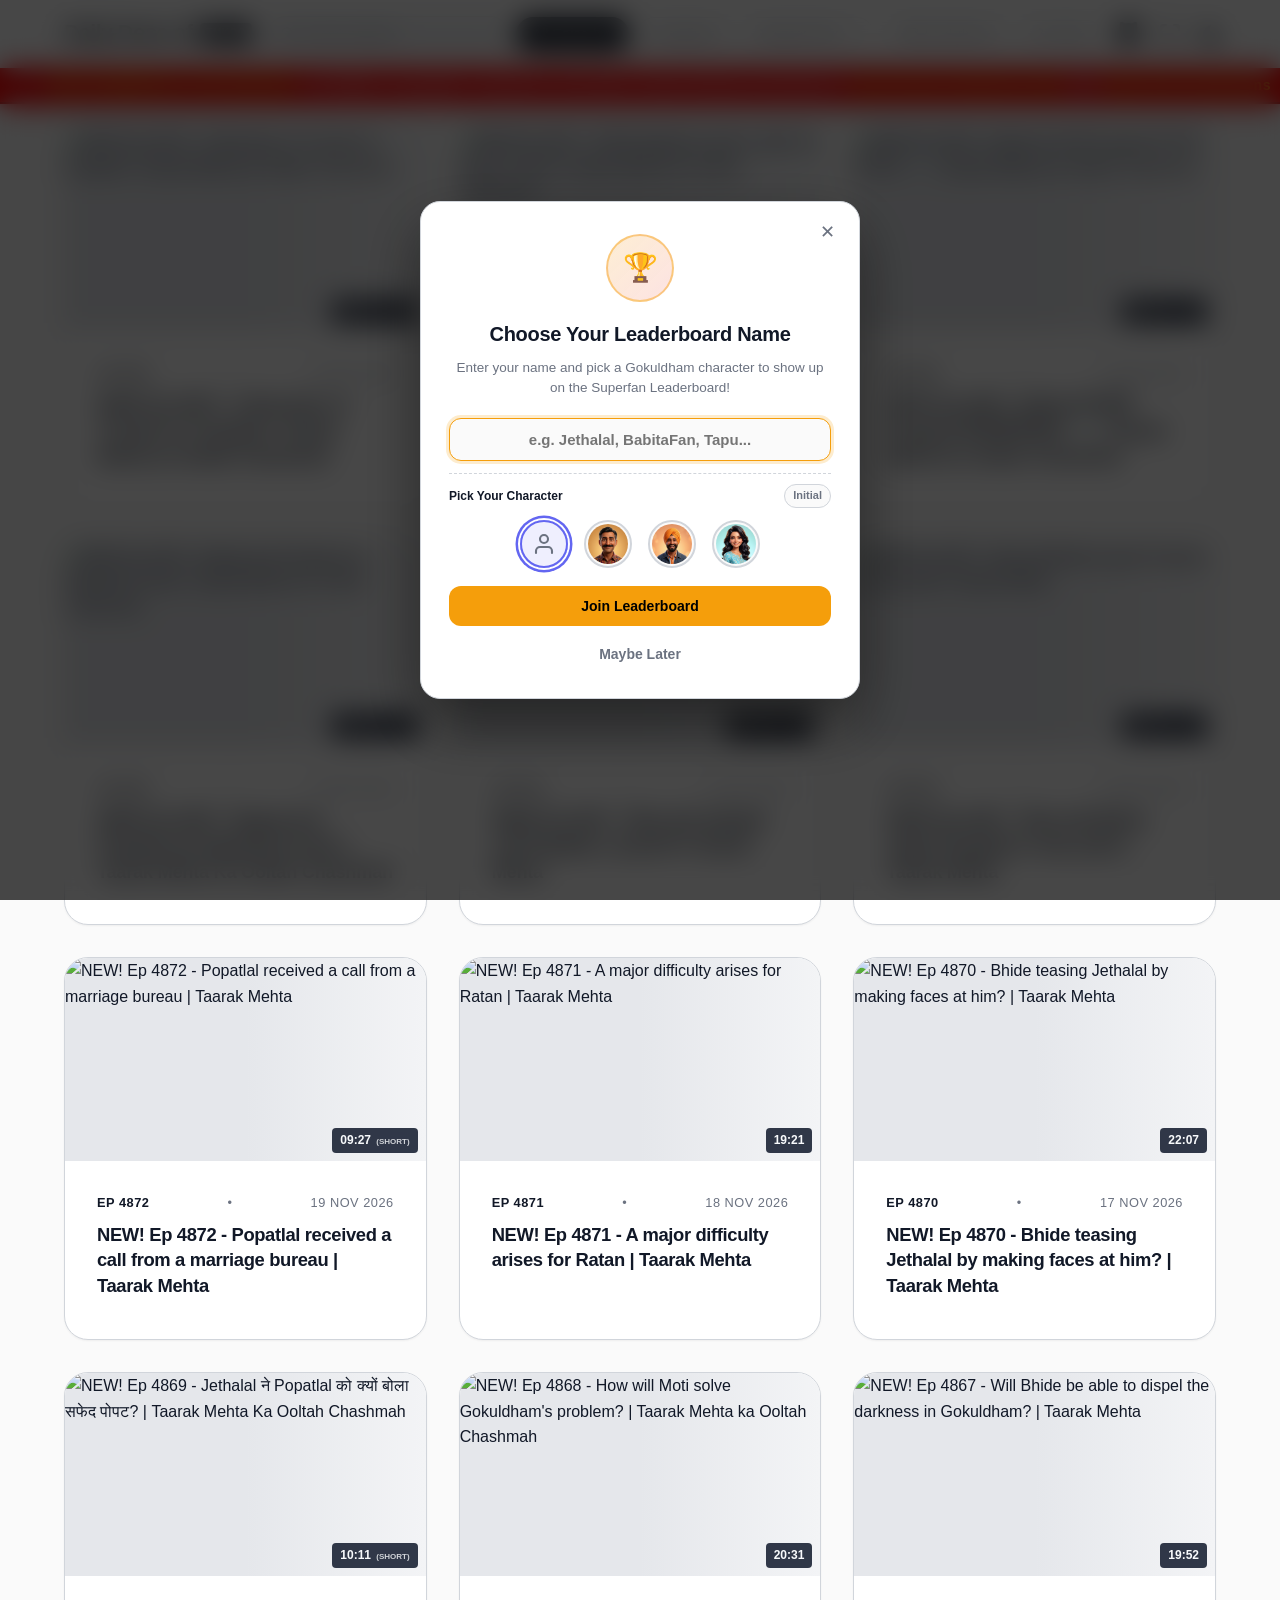
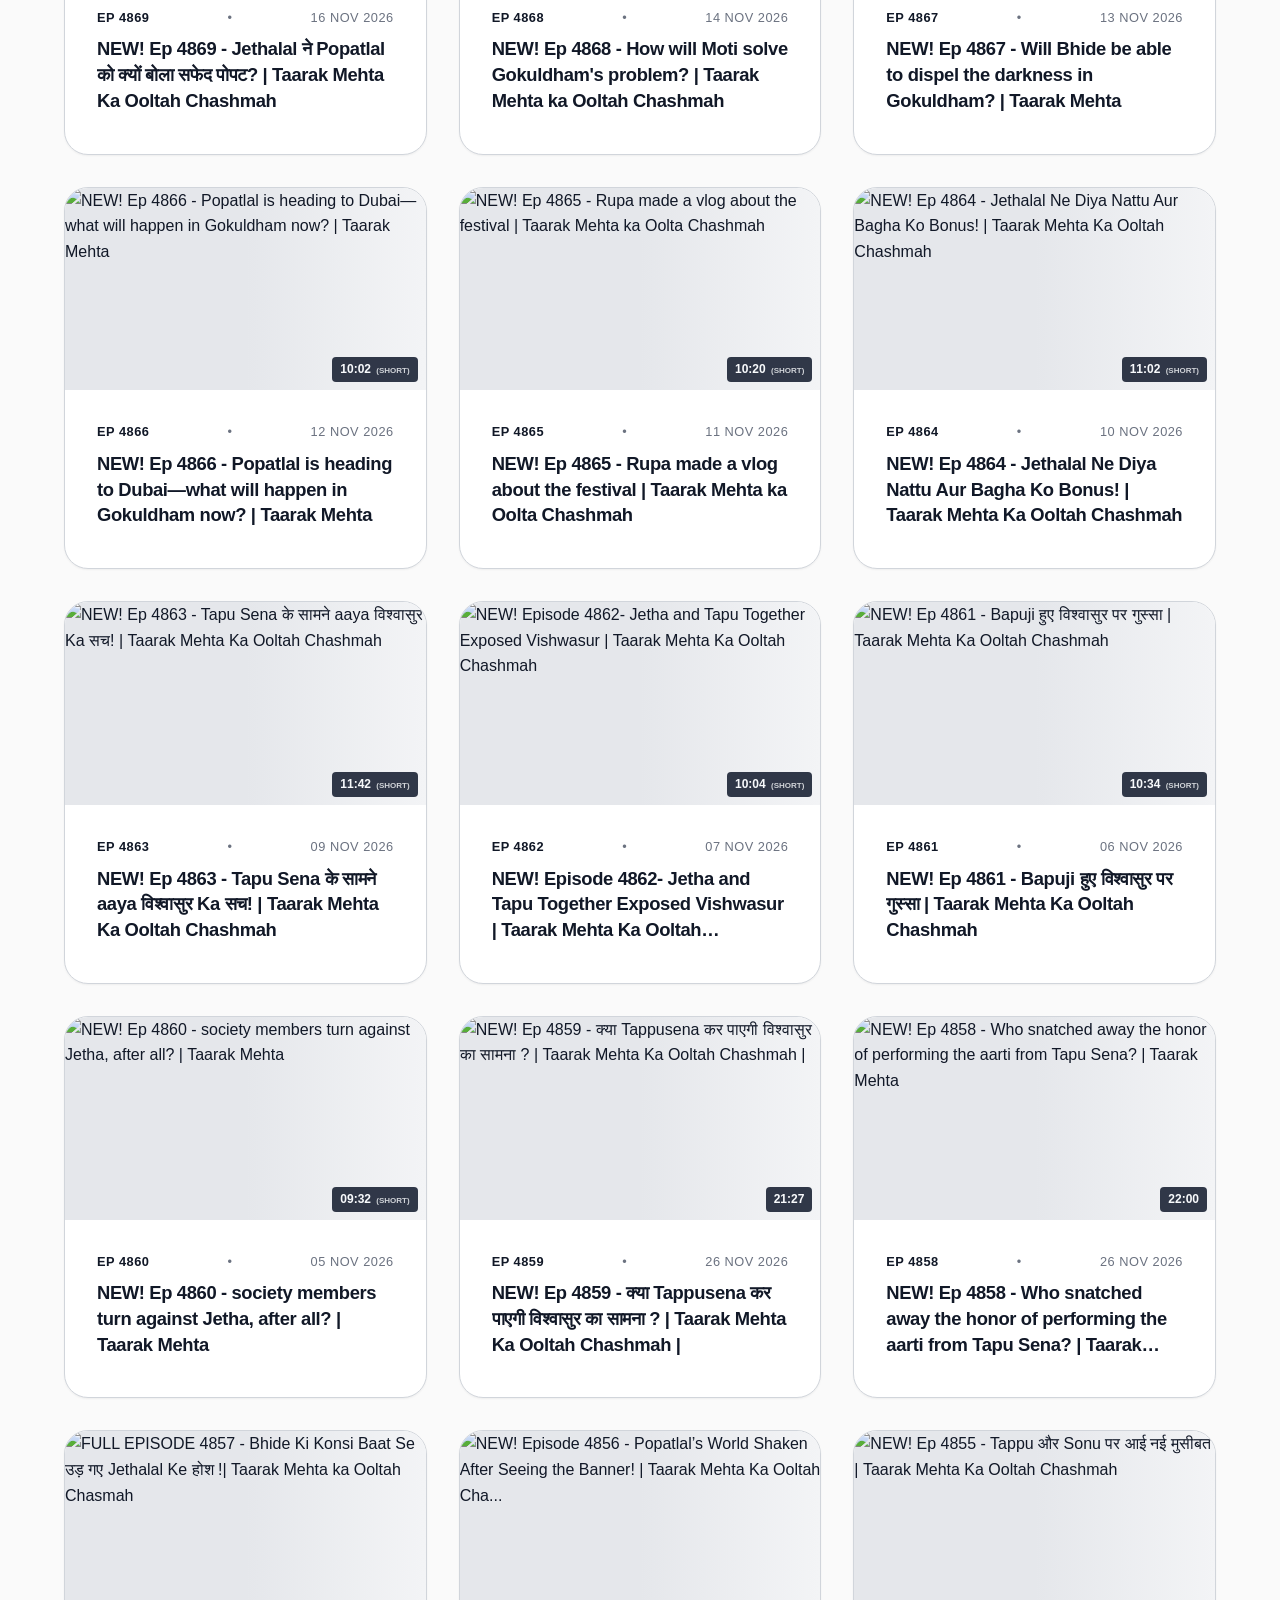
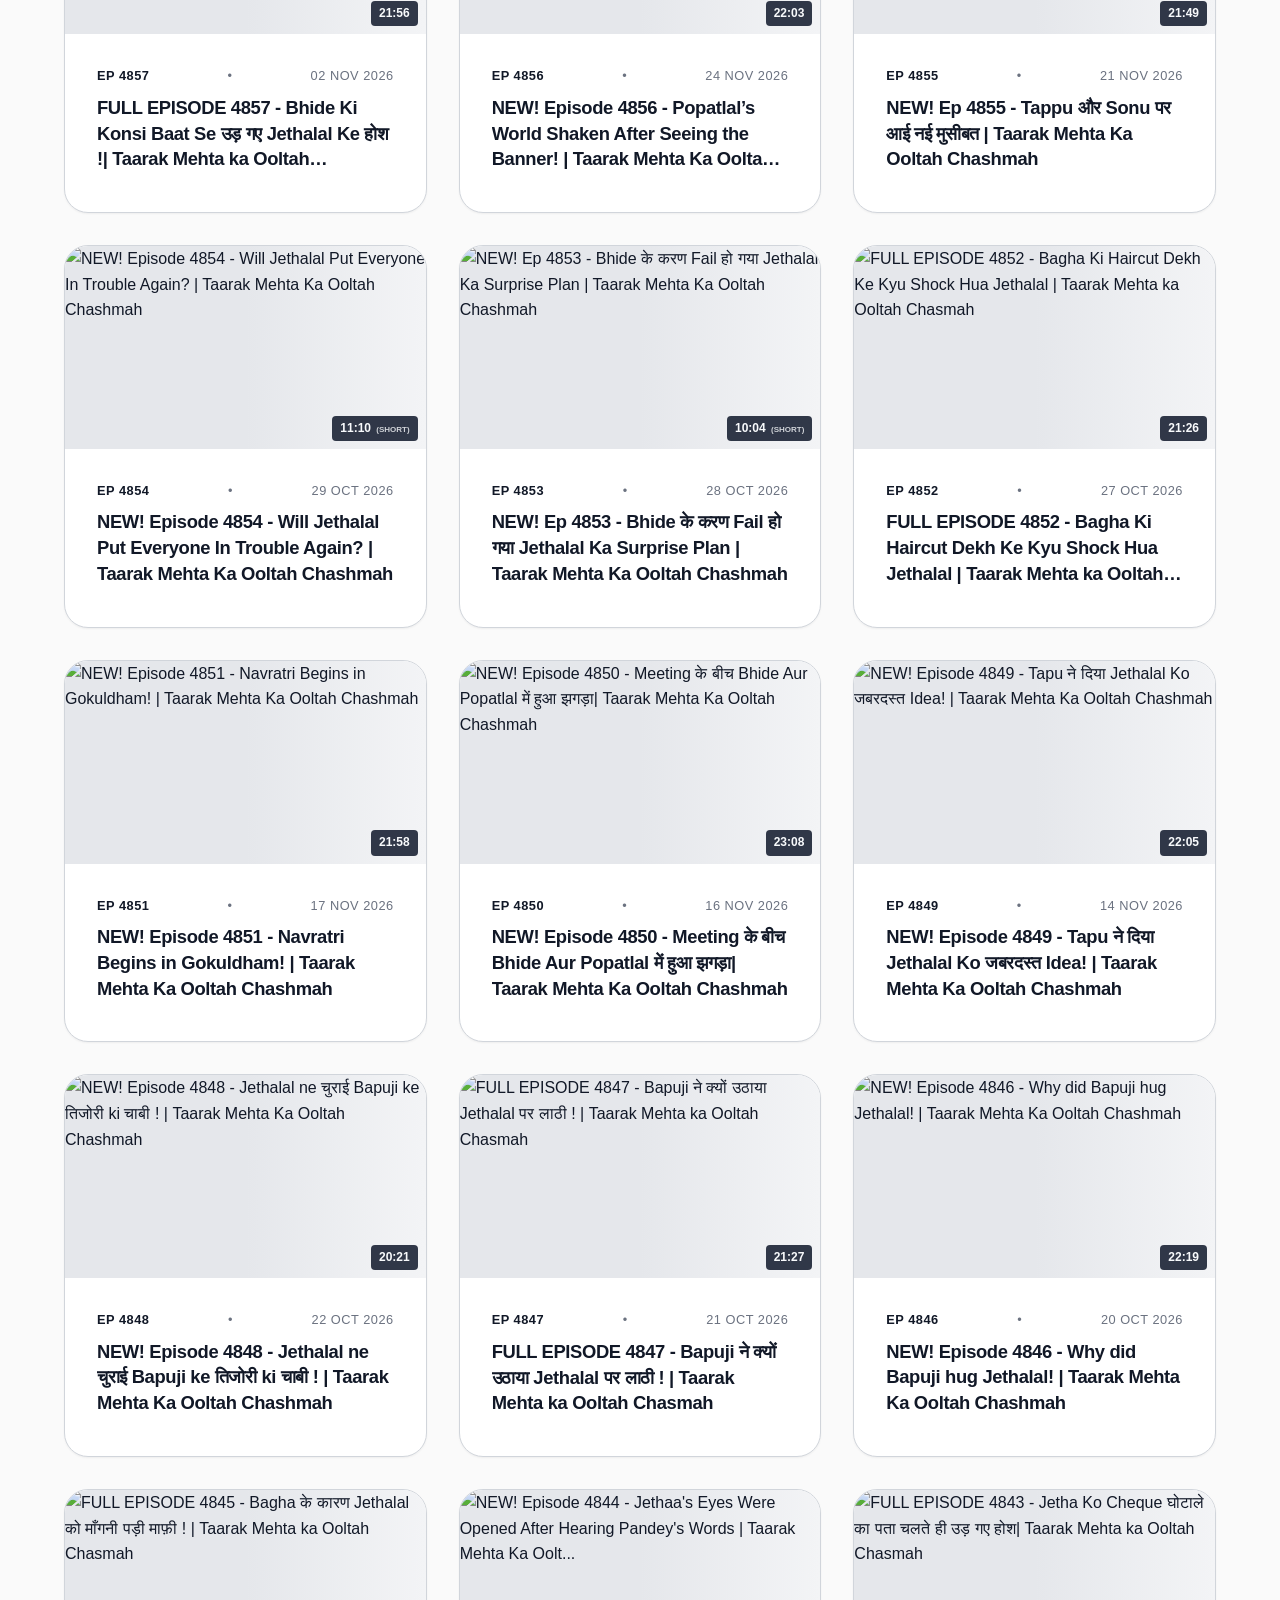
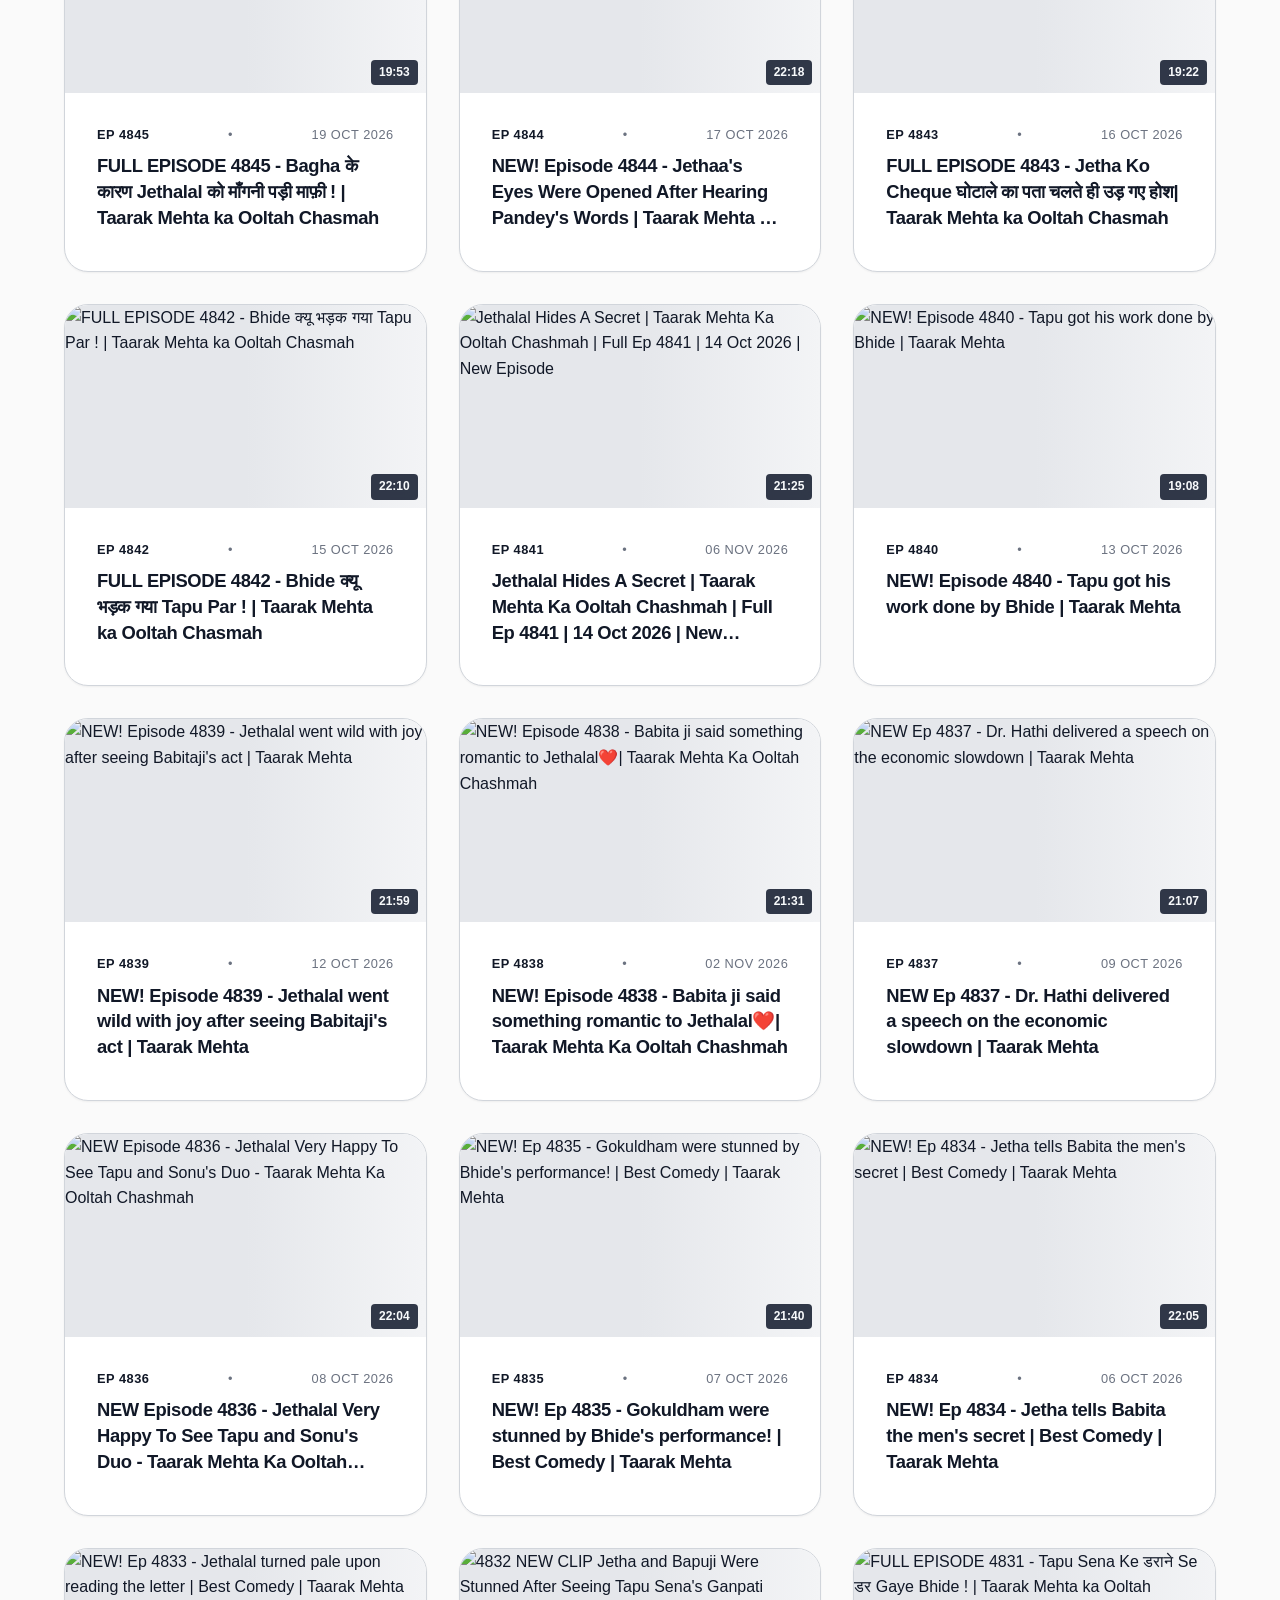
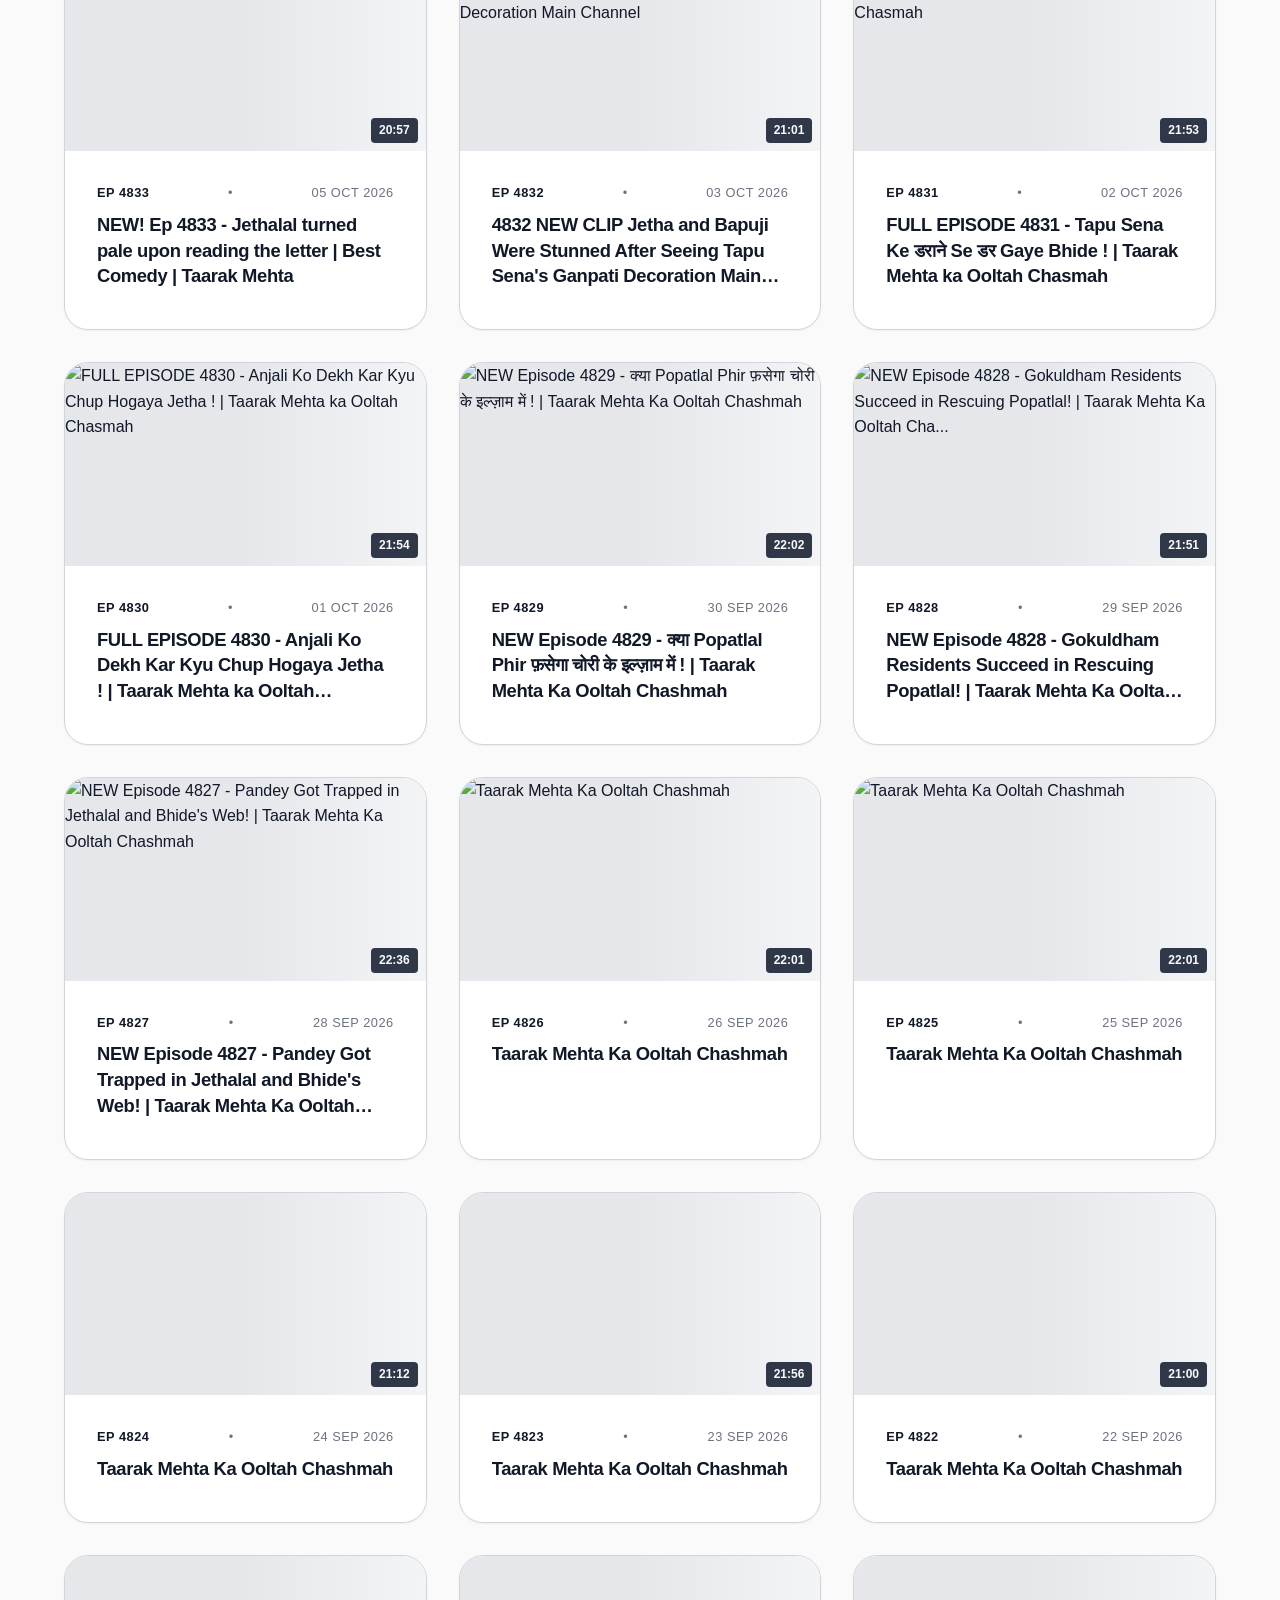
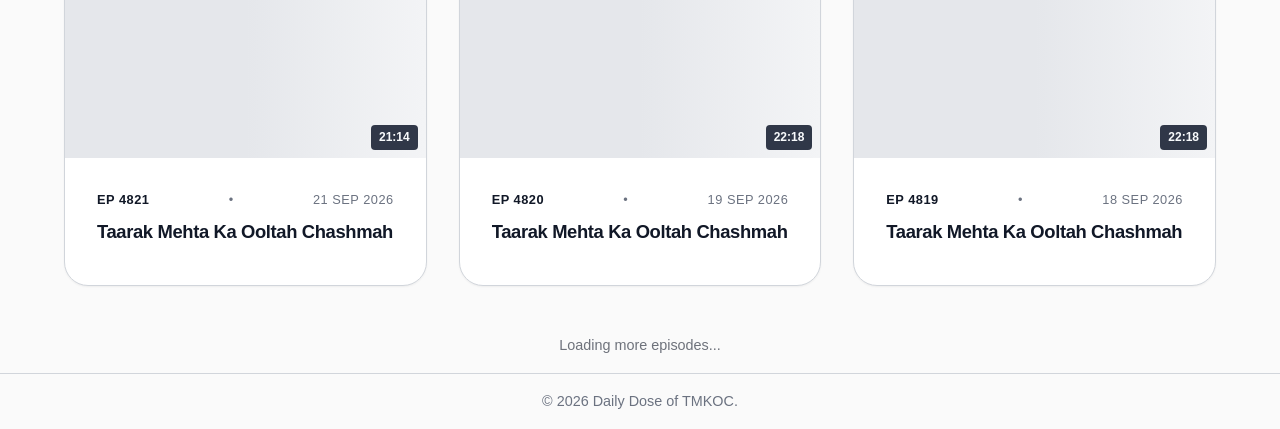
==== index.html @ 8fed6398 "Replace emoji avatars with circular 3D portrait avatars (Jethalal, Sodhi, Babita) + clean initial mo" ====
<!DOCTYPE html>
<html lang="en" data-theme="light">
<head>
    <meta charset="UTF-8">
    <meta name="viewport" content="width=device-width, initial-scale=1.0">
    <title>Daily Dose of TMKOC | Taarak Mehta Ka Ooltah Chashmah</title>
    
    <!-- Meta Tags for SEO & Social -->
    <meta name="description" content="Your daily dose of TMKOC episodes across all seasons from Episode 1 to latest. The most important episodes of Gokuldham Society, with zero noise.">
    <meta property="og:title" content="Daily Dose of TMKOC">
    <meta property="og:description" content="The absolute top episodes across all seasons of Taarak Mehta Ka Ooltah Chashmah today.">
    <meta property="og:type" content="website">
    
    <!-- Security Headers -->
    <meta http-equiv="Content-Security-Policy" content="default-src 'self'; script-src 'self' 'unsafe-inline' https://www.youtube.com https://www.youtube-nocookie.com https://s.ytimg.com; frame-src https://www.youtube-nocookie.com https://www.youtube.com; img-src 'self' https://img.youtube.com https://i.ytimg.com https://via.placeholder.com data:; media-src 'self' data:; connect-src 'self' https://api.ipify.org https://rxubsmawvuigofveqyza.supabase.co; style-src 'self' 'unsafe-inline' https://fonts.googleapis.com; font-src https://fonts.gstatic.com;">
    <meta http-equiv="Referrer-Policy" content="strict-origin-when-cross-origin">
    <meta http-equiv="X-Content-Type-Options" content="nosniff">
    
    <!-- Fonts & YouTube Preconnects -->
    <link rel="preconnect" href="https://fonts.googleapis.com">
    <link rel="preconnect" href="https://fonts.gstatic.com" crossorigin>
    <link rel="preconnect" href="https://www.youtube-nocookie.com">
    <link rel="preconnect" href="https://www.youtube.com">
    <link rel="preconnect" href="https://www.google.com">
    <link rel="preconnect" href="https://s.ytimg.com">
    <link rel="preconnect" href="https://i.ytimg.com">
    <script async src="https://www.youtube.com/iframe_api"></script>
    <link href="https://fonts.googleapis.com/css2?family=Inter:wght@400;500;600;700&family=Plus+Jakarta+Sans:wght@500;600;700;800;900&display=swap" rel="stylesheet">
    
    <!-- CSS -->
    <link rel="stylesheet" href="css/variables.css?v=1.0.3">
    <link rel="stylesheet" href="css/layout.css?v=1.0.3">
    <link rel="stylesheet" href="css/style.css?v=1.0.18">
    <link rel="stylesheet" href="css/fan-dashboard.css?v=1.0.4">
</head>
<body>

    <header>
        <div class="container header-content" style="display: flex; align-items: center; justify-content: space-between; gap: 16px;">
            
            <!-- Left Group: Watch Back Button (Watch View only) + Logo ("Daily Dose of TMKOC") -->
            <div class="header-left-group" style="display: flex; align-items: center; gap: 10px; flex-shrink: 0;">
                <button type="button" id="watch-back-btn" class="yt-header-back-btn" style="display: none;" title="Back to Episodes" aria-label="Back to Episodes">
                    <svg width="17" height="17" viewBox="0 0 24 24" fill="none" stroke="currentColor" stroke-width="2.4" stroke-linecap="round" stroke-linejoin="round"><line x1="19" y1="12" x2="5" y2="12"></line><polyline points="12 19 5 12 12 5"></polyline></svg>
                </button>
                <a href="#" class="logo" style="display: flex; align-items: center; gap: 6px; font-size: 1.35rem; font-family: var(--font-sans); font-weight: 800; flex-shrink: 0;">
                    Daily Dose of <small class="logo-sub" style="font-size: 10px; background: var(--text-primary); color: var(--bg-primary); padding: 2px 6px; border-radius: 4px; font-weight: 800; letter-spacing: 0.5px; margin-left: 2px;">TMKOC</small>
                </a>
            </div>
            
            <!-- Middle Group: Search Bar, All Episodes, Storylines, Sort Dropdown -->
            <div class="header-middle-wrap" style="display: flex; align-items: center; gap: 8px;">
                <section class="filters" aria-label="Category filters" style="margin: 0; display: flex; align-items: center; gap: 8px;">
                    <!-- Always Visible Search Bar -->
                    <form id="search-form" class="static-search-form">
                        <div class="search-input-wrapper">
                            <svg class="search-icon" width="15" height="15" viewBox="0 0 24 24" fill="none" stroke="currentColor" stroke-width="2.2" stroke-linecap="round" stroke-linejoin="round"><circle cx="11" cy="11" r="8"></circle><line x1="21" y1="21" x2="16.65" y2="16.65"></line></svg>
                            <input type="text" id="search-input" placeholder="Search episode..." aria-label="Search episode number">
                        </div>
                    </form>

                    <button class="chip active" data-category="all">All Episodes</button>
                    <button class="chip" data-category="storylines">Storylines</button>
                </section>

                <div class="custom-dropdown" id="sort-dropdown-container">
                    <button type="button" class="chip sort-trigger-btn" id="sort-trigger" aria-haspopup="listbox" aria-expanded="false">
                        <svg class="sort-icon-mobile mobile-only" style="min-width: 20px; min-height: 20px; flex-shrink: 0;" width="20" height="20" viewBox="0 0 24 24" fill="none" stroke="currentColor" stroke-width="2.5" stroke-linecap="round" stroke-linejoin="round"><polygon points="22 3 2 3 10 12.46 10 19 14 21 14 12.46 22 3"></polygon></svg>
                        <span id="sort-selected-text" class="desktop-only">Newest First</span>
                        <svg class="chevron-icon desktop-only" width="10" height="10" viewBox="0 0 24 24" fill="none" stroke="currentColor" stroke-width="2.5" stroke-linecap="round" stroke-linejoin="round"><polyline points="6 9 12 15 18 9"></polyline></svg>
                    </button>
                    <ul class="dropdown-menu" id="sort-menu" role="listbox" aria-label="Sort options">
                        <li class="dropdown-item active" data-value="newest" role="option" aria-selected="true">Newest First</li>
                        <li class="dropdown-item" data-value="oldest" role="option" aria-selected="false">Oldest First</li>
                        <li class="dropdown-item" data-value="unwatched" role="option" aria-selected="false">Unwatched First</li>
                        <li class="dropdown-item" data-value="random" role="option" aria-selected="false">Random Shuffle</li>
                        <li class="dropdown-item" data-value="longest" role="option" aria-selected="false">Longest First</li>
                    </ul>
                </div>
            </div>

            <!-- Right Group: Leaderboard + Profile + Theme Toggle -->
            <nav style="display: flex; align-items: center; gap: 10px; flex-shrink: 0;">
                <button id="fan-stats-btn" class="chip nav-pill-chip" style="padding: 6px 14px; font-size: 12px; border-radius: 9999px; cursor: pointer; display: flex; align-items: center; gap: 6px;" title="View Leaderboard">
                    <svg width="14" height="14" viewBox="0 0 24 24" fill="none" stroke="currentColor" stroke-width="2.5" stroke-linecap="round" stroke-linejoin="round"><path d="M6 9H4.5a2.5 2.5 0 0 1 0-5H6"></path><path d="M18 9h1.5a2.5 2.5 0 0 0 0-5H18"></path><path d="M4 22h16"></path><path d="M10 14.66V17c0 .55-.47.98-.97 1.21C7.85 18.75 7 20.24 7 22"></path><path d="M14 14.66V17c0 .55.47.98.97 1.21C16.15 18.75 17 20.24 17 22"></path><path d="M18 2H6v7a6 6 0 0 0 12 0V2z"></path></svg>
                    Leaderboard
                </button>
                <button id="profile-btn" class="chip nav-pill-chip" style="padding: 6px 14px; font-size: 12px; border-radius: 9999px; cursor: pointer; display: flex; align-items: center; gap: 6px;" title="View My Profile">
                    <svg width="14" height="14" viewBox="0 0 24 24" fill="none" stroke="currentColor" stroke-width="2.4" stroke-linecap="round" stroke-linejoin="round"><path d="M20 21v-2a4 4 0 0 0-4-4H8a4 4 0 0 0-4 4v2"></path><circle cx="12" cy="7" r="4"></circle></svg>
                    Profile
                </button>
                <a href="https://github.com/CodeMasterAbhishek/Daily-Dose-of-TMOCK" target="_blank" class="btn-icon" aria-label="GitHub Repository" title="GitHub Repository">
                    <svg width="18" height="18" viewBox="0 0 24 24" fill="none" stroke="currentColor" stroke-width="2" stroke-linecap="round" stroke-linejoin="round"><path d="M9 19c-5 1.5-5-2.5-7-3m14 6v-3.87a3.37 3.37 0 0 0-.94-2.61c3.14-.35 6.44-1.54 6.44-7A5.44 5.44 0 0 0 20 4.77 5.07 5.07 0 0 0 19.91 1S18.73.65 16 2.48a13.38 13.38 0 0 0-7 0C6.27.65 5.09 1 5.09 1A5.07 5.07 0 0 0 5 4.77a5.44 5.44 0 0 0-1.5 3.78c0 5.42 3.3 6.61 6.44 7A3.37 3.37 0 0 0 9 18.13V22"></path></svg>
                </a>
                <button onclick="toggleFullScreen()" class="btn-icon" aria-label="Toggle Fullscreen" title="Toggle Fullscreen">
                    <svg width="18" height="18" viewBox="0 0 24 24" fill="none" stroke="currentColor" stroke-width="2" stroke-linecap="round" stroke-linejoin="round"><path d="M8 3H5a2 2 0 0 0-2 2v3m18 0V5a2 2 0 0 0-2-2h-3m0 18h3a2 2 0 0 0 2-2v-3M3 16v3a2 2 0 0 0 2 2h3"></path></svg>
                </button>
                <button id="theme-toggle" class="btn-icon" aria-label="Toggle Dark Mode">
                    <svg viewBox="0 0 24 24"><path d="M21 12.79A9 9 0 1 1 11.21 3 7 7 0 0 0 21 12.79z"></path></svg>
                </button>
            </nav>
        </div>
    </header>

    <!-- LED Ticker / Disclaimer Strip -->
    <div class="ticker-wrap">
        <div class="ticker">
            <span class="ticker-item"><strong>NON-COMMERCIAL FAN ARCHIVE:</strong> All TMKOC copyrights, characters, and video content belong exclusively to <strong>Sony Pictures Networks India</strong> and <strong>Neela Film Productions</strong>. This platform does not host, upload, or monetize any media; all episodes are embedded directly from official YouTube channels. This site is independently operated and is not affiliated with or endorsed by the official creators.</span>
            <span class="ticker-item"><strong>NON-COMMERCIAL FAN ARCHIVE:</strong> All TMKOC copyrights, characters, and video content belong exclusively to <strong>Sony Pictures Networks India</strong> and <strong>Neela Film Productions</strong>. This platform does not host, upload, or monetize any media; all episodes are embedded directly from official YouTube channels. This site is independently operated and is not affiliated with or endorsed by the official creators.</span>
        </div>
    </div>

    <main id="episodes-view" class="container" style="margin-top: 1.5rem;">

        <!-- Dynamic Content Area (Grid) -->
        <section id="news-container" class="news-grid" aria-live="polite">
        </section>
        
        <!-- Inject perfect grid of skeletons instantly before main JS loads -->
        <script>
            function renderSkeletons() {
                var container = document.getElementById('news-container');
                if (!container || (container.innerHTML.trim() !== '' && !container.innerHTML.includes('skeleton-text'))) return;
                
                var width = window.innerWidth || document.documentElement.clientWidth || 1024;
                var height = window.innerHeight || document.documentElement.clientHeight || 768;
                
                var columns = width > 768 ? Math.max(1, Math.floor((width * 0.95) / 340)) : 1;
                var rows = Math.max(2, Math.ceil(height / 400));
                var total = columns * rows;
                
                var skeletonHTML = '<article class="card"><div class="card-img-wrap skeleton"></div><div class="card-content"><div class="skeleton skeleton-text short"></div><div class="skeleton skeleton-text"></div><div class="skeleton skeleton-text"></div><div class="skeleton skeleton-text"></div></div></article>';
                container.innerHTML = skeletonHTML.repeat(total);
            }
            renderSkeletons();
            window.addEventListener('resize', renderSkeletons);
            document.addEventListener('DOMContentLoaded', renderSkeletons);
        </script>

        <!-- Infinite Scroll Sentinel -->
        <section id="pagination" style="text-align: center; margin-top: 3rem; margin-bottom: 1rem; display: none;">
            <div style="opacity: 0.6; font-size: 0.9rem;">Loading more episodes...</div>
        </section>
    </main>

    <!-- Full-Page YouTube-Style Watch View (Hidden by default) -->
    <section id="watch-view" class="yt-watch-page" style="display: none;" aria-label="Episode Player">
        <div class="yt-watch-layout">
            <!-- Left Primary Column: Player, Title/Actions, Description, Comments -->
            <div class="yt-watch-primary">
                <div class="tmkoc-video-viewport yt-video-viewport">
                    <div id="clean-iframe-container"></div>
                </div>

                <div id="clean-modal-warning" class="tmkoc-geo-warning yt-geo-warning"></div>

                <div class="yt-watch-header">
                    <h1 id="clean-title" class="yt-watch-title">Episode Title</h1>
                    <div class="yt-watch-meta-bar">
                        <div class="yt-channel-info">
                            <div class="yt-channel-badge" id="clean-badge">EP 1</div>
                            <div class="yt-channel-text">
                                <div class="yt-channel-name">Daily Dose of TMKOC</div>
                                <div id="watch-channel-sub" class="yt-channel-sub">Sony SAB • Gokuldham Archive</div>
                            </div>
                        </div>

                        <div id="clean-action-bar" class="tmkoc-action-bar yt-action-bar">
                            <div class="yt-pill-group" role="group" aria-label="Episode reactions">
                                <button type="button" id="ep-like-btn" class="yt-action-pill tmkoc-like-btn" aria-pressed="false" title="I like this">
                                    <svg class="tmkoc-action-icon" width="18" height="18" viewBox="0 0 24 24" fill="none" stroke="currentColor" stroke-width="1.9" stroke-linecap="round" stroke-linejoin="round"><path d="M14 9V5a3 3 0 0 0-3-3l-4 9v11h11.28a2 2 0 0 0 2-1.7l1.38-9a2 2 0 0 0-2-2.3zM7 22H4a2 2 0 0 1-2-2v-7a2 2 0 0 1 2-2h3"></path></svg>
                                    <span id="ep-like-count">0</span>
                                </button>
                                <span class="yt-pill-divider" aria-hidden="true"></span>
                                <button type="button" id="ep-dislike-btn" class="yt-action-pill tmkoc-dislike-btn" aria-pressed="false" title="I dislike this">
                                    <svg class="tmkoc-action-icon" width="18" height="18" viewBox="0 0 24 24" fill="none" stroke="currentColor" stroke-width="1.9" stroke-linecap="round" stroke-linejoin="round"><path d="M10 15v4a3 3 0 0 0 3 3l4-9V2H5.72a2 2 0 0 0-2 1.7l-1.38 9a2 2 0 0 0 2 2.3zm7-13h2.67A2.31 2.31 0 0 1 22 4v7a2.31 2.31 0 0 1-2.33 2H17"></path></svg>
                                    <span id="ep-dislike-count">0</span>
                                </button>
                            </div>

                            <button type="button" id="ep-share-btn" class="yt-pill-btn tmkoc-share-btn" aria-expanded="false" aria-haspopup="dialog" title="Share">
                                <svg class="tmkoc-action-icon" width="17" height="17" viewBox="0 0 24 24" fill="none" stroke="currentColor" stroke-width="2" stroke-linecap="round" stroke-linejoin="round"><path d="M4 12v8a2 2 0 0 0 2 2h12a2 2 0 0 0 2-2v-8"></path><polyline points="16 6 12 2 8 6"></polyline><line x1="12" y1="2" x2="12" y2="15"></line></svg>
                                <span id="ep-share-label">Share</span>
                            </button>

                            <label class="yt-pill-btn yt-autoplay-pill" title="Autoplay next episode">
                                <span class="yt-switch-label">Autoplay</span>
                                <span class="yt-switch">
                                    <input type="checkbox" id="autoplay-toggle" onchange="toggleAutoplay(this.checked)">
                                    <span class="yt-switch-slider"></span>
                                </span>
                            </label>

                            <div class="yt-pill-group yt-ep-nav-group" role="group" aria-label="Episode navigation">
                                <button type="button" id="watch-prev-ep-btn" class="yt-action-pill yt-ep-nav-btn" onclick="navCleanEp(-1)" title="Go to previous episode" aria-label="Previous Episode">
                                    <svg class="tmkoc-action-icon" width="15" height="15" viewBox="0 0 24 24" fill="currentColor" aria-hidden="true"><path d="M6 6h2v12H6zm3.5 6l8.5 6V6z"/></svg>
                                    <span>Prev Ep</span>
                                </button>
                                <span class="yt-pill-divider" aria-hidden="true"></span>
                                <button type="button" id="watch-next-ep-btn" class="yt-action-pill yt-ep-nav-btn" onclick="navCleanEp(1)" title="Go to next episode" aria-label="Next Episode">
                                    <span>Next Ep</span>
                                    <svg class="tmkoc-action-icon" width="15" height="15" viewBox="0 0 24 24" fill="currentColor" aria-hidden="true"><path d="M6 18l8.5-6L6 6v12zM16 6v12h2V6h-2z"/></svg>
                                </button>
                            </div>
                        </div>
                    </div>
                </div>

                <div class="yt-description-card" id="watch-description-card">
                    <div id="watch-description-meta" class="yt-description-meta"></div>
                    <div id="clean-description" class="yt-description-text is-collapsed"></div>
                    <button type="button" id="watch-desc-toggle" class="yt-desc-toggle" style="display: none;">...more</button>
                </div>

                <section id="clean-comments-section" class="tmkoc-comments-section yt-comments-section" aria-label="Episode comments">
                    <div class="tmkoc-comments-header">
                        <div class="tmkoc-comments-heading-wrap">
                            <h4 class="tmkoc-comments-title"><span id="ep-comments-count">0</span> Comments</h4>
                        </div>
                        <div class="tmkoc-comments-sort" role="group" aria-label="Sort comments">
                            <button type="button" id="comments-sort-top" class="tmkoc-sort-chip is-active" data-sort="top">Top</button>
                            <button type="button" id="comments-sort-newest" class="tmkoc-sort-chip" data-sort="newest">Newest first</button>
                        </div>
                    </div>

                    <form id="ep-comment-form" class="yt-comment-composer" onsubmit="return false;">
                        <button type="button" id="comment-composer-avatar-btn" class="tmkoc-composer-avatar-btn" title="Choose Gokuldham character avatar" aria-label="Choose Gokuldham character avatar"></button>
                        <div class="yt-comment-composer-main">
                            <div class="yt-comment-composer-as">Commenting as <strong id="comment-composer-handle">Gokuldham Resident</strong></div>
                            <div id="comment-avatar-tray" class="tmkoc-inline-avatar-tray" style="display: none;" role="radiogroup" aria-label="Quick select Gokuldham character"></div>
                            <textarea id="ep-comment-input" class="yt-comment-underline-input" rows="1" maxlength="500" placeholder="Add a comment..."></textarea>
                            <div id="ep-comment-error" class="tmkoc-comment-error" style="display: none;"></div>
                            <div id="ep-comment-toolbar" class="yt-comment-toolbar" style="display: none;">
                                <div class="yt-comment-toolbar-left">
                                    <button type="button" id="comment-insert-ts-btn" class="tmkoc-insert-ts-btn" title="Insert current video timestamp">
                                        <svg width="13" height="13" viewBox="0 0 24 24" fill="none" stroke="currentColor" stroke-width="2.2" stroke-linecap="round" stroke-linejoin="round"><circle cx="12" cy="12" r="10"></circle><polyline points="12 6 12 12 16 14"></polyline></svg>
                                        <span id="comment-insert-ts-label">0:00</span>
                                    </button>
                                    <span id="ep-comment-char-count" class="tmkoc-comment-chars">0 / 500</span>
                                </div>
                                <div class="yt-comment-toolbar-right">
                                    <button type="button" id="ep-comment-cancel" class="yt-comment-cancel-btn">Cancel</button>
                                    <button type="submit" id="ep-comment-submit" class="yt-comment-post-btn">Comment</button>
                                </div>
                            </div>
                        </div>
                    </form>

                    <div id="ep-comments-list" class="yt-comments-list"></div>
                    <div id="ep-comments-more-wrap" class="tmkoc-comments-more-wrap" style="display: none;">
                        <button type="button" id="ep-comments-load-more" class="tmkoc-comments-more-btn">Show more comments</button>
                    </div>
                </section>
            </div>

            <!-- Right Secondary Column: Next Episodes & Recommendations Sidebar -->
            <aside class="yt-watch-secondary" aria-label="Recommended episodes">
                <div id="watch-recommendations-list" class="yt-rec-list"></div>
            </aside>
        </div>
    </section>

    <!-- Leaderboard View (Leaderboard Only, Hidden by default) -->
    <section id="fan-dashboard-view" class="container" style="display: none; margin-top: 2rem; padding-bottom: 4rem;" aria-label="Global Superfan Leaderboard">
        <div class="fan-dashboard fan-dashboard--leaderboard">
            <div class="leaderboard-section dash-animate">
                <div class="leaderboard-header">
                    <h4 class="leaderboard-header__title">Global Superfan Leaderboard (Top 50)</h4>
                    <span id="leaderboard-status" style="display: none;"></span>
                </div>
                <div id="leaderboard-list">
                    <!-- Rendered by JS -->
                </div>
            </div>
        </div>
    </section>

    <!-- Dedicated Fan Profile Page (Hidden by default) -->
    <section id="profile-view" class="container" style="display: none; margin-top: 2rem; padding-bottom: 4rem;" aria-label="Fan Profile">
        <div class="profile-page">
            <!-- Profile Identity Hero -->
            <div class="profile-hero dash-animate">
                <div class="profile-hero__identity">
                    <div id="profile-hero-avatar" class="profile-hero__avatar-slot"></div>
                    <div class="profile-hero__meta">
                        <div class="profile-hero__title-row">
                            <h2 id="profile-hero-name" class="profile-hero__name">Gokuldham Resident</h2>
                            <span id="profile-hero-level" class="profile-hero__badge">Gokuldham Resident</span>
                        </div>
                        <p id="profile-hero-summary" class="profile-hero__sub">0 Full Episodes • 0 hrs watched • 0 days streak</p>
                    </div>
                </div>
            </div>

            <!-- Two-Column Profile Bento Grid -->
            <div class="profile-grid">
                <div class="profile-col">
                    <!-- Handle & Character Avatar -->
                    <div class="sidebar-section dash-animate" style="padding: 18px 20px;">
                        <div style="font-size: 14px; font-weight: 800; color: var(--text-primary); margin-bottom: 12px; display: flex; align-items: center; gap: 8px;">
                            <svg width="16" height="16" viewBox="0 0 24 24" fill="none" stroke="currentColor" stroke-width="2" stroke-linecap="round" stroke-linejoin="round"><path d="M20 21v-2a4 4 0 0 0-4-4H8a4 4 0 0 0-4 4v2"></path><circle cx="12" cy="7" r="4"></circle></svg>
                            Your Handle
                        </div>
                        <div style="display: flex; gap: 8px;">
                            <input type="text" id="user-handle-input" class="handle-bar__input" placeholder="e.g. Jethalal123" style="background: var(--bg-primary); border: 1px solid var(--border-color); border-radius: 8px; padding: 10px 12px; font-size: 13px; flex: 1;">
                            <button id="save-handle-btn" class="handle-bar__save" onclick="saveUserHandle()" style="padding: 10px 16px; border-radius: 8px;">Save</button>
                        </div>
                        <div id="handle-feedback" class="handle-feedback" style="display: none;"></div>
                        <div id="avatar-picker-section" class="avatar-picker-section">
                            <div class="avatar-picker-header">
                                <span class="avatar-picker-title">Gokuldham Avatar</span>
                                <span id="selected-avatar-name" class="avatar-picker-selected">Initial</span>
                            </div>
                            <div id="sidebar-avatar-grid" class="avatar-picker-grid" role="radiogroup" aria-label="Choose Gokuldham character avatar"></div>
                        </div>
                    </div>

                    <!-- Quick Stats -->
                    <div class="sidebar-section dash-animate">
                        <div class="sidebar-section__header">
                            <span class="sidebar-section__title" style="display: flex; align-items: center; gap: 8px;">Quick Stats</span>
                        </div>
                        <div class="quick-stats-list">
                            <div class="qs-row">
                                <div class="qs-row__left">
                                    <div class="qs-row__icon" style="font-size: 18px; background: transparent; display: flex; align-items: center; justify-content: center;">📺</div>
                                    <span class="qs-row__label">Full Episodes</span>
                                </div>
                                <span id="qs-episodes" class="qs-row__value">0</span>
                            </div>
                            <div class="qs-row">
                                <div class="qs-row__left">
                                    <div class="qs-row__icon" style="font-size: 18px; background: transparent; display: flex; align-items: center; justify-content: center;">🎬</div>
                                    <span class="qs-row__label">Completed Clips</span>
                                </div>
                                <span id="qs-shorts" class="qs-row__value">0</span>
                            </div>
                            <div class="qs-row">
                                <div class="qs-row__left">
                                    <div class="qs-row__icon" style="font-size: 18px; background: transparent; display: flex; align-items: center; justify-content: center;">🎞️</div>
                                    <span class="qs-row__label">Unique Started</span>
                                </div>
                                <span id="qs-unique" class="qs-row__value">0</span>
                            </div>
                            <div class="qs-row">
                                <div class="qs-row__left">
                                    <div class="qs-row__icon" style="font-size: 18px; background: transparent; display: flex; align-items: center; justify-content: center;">⏱️</div>
                                    <span class="qs-row__label">Total Watch Time</span>
                                </div>
                                <span id="qs-watch-time" class="qs-row__value">0 hrs</span>
                            </div>
                            <div class="qs-row">
                                <div class="qs-row__left">
                                    <div class="qs-row__icon" style="font-size: 18px; background: transparent; display: flex; align-items: center; justify-content: center;">🔥</div>
                                    <span class="qs-row__label">Current Streak</span>
                                </div>
                                <span id="qs-streak" class="qs-row__value">0 days</span>
                            </div>
                            <div class="qs-row">
                                <div class="qs-row__left">
                                    <div class="qs-row__icon" style="font-size: 18px; background: transparent; display: flex; align-items: center; justify-content: center;">⭐</div>
                                    <span class="qs-row__label">Fan Level</span>
                                </div>
                                <span id="qs-level" class="qs-row__value">Gokuldham Resident</span>
                            </div>
                        </div>
                    </div>
                </div>

                <div class="profile-col">
                    <!-- Phase 4: Superfan Status Card -->
                    <div class="sidebar-section dash-animate fan-portability-card">
                        <div class="sidebar-section__header">
                            <span class="sidebar-section__title" style="display: flex; align-items: center; gap: 8px;">
                                🏅 Superfan Status Card
                            </span>
                        </div>
                        <div class="fan-cert-box">
                            <p class="fan-cert-desc">Download your personalized Gokuldham certificate (1080×1920 PNG) for WhatsApp Status &amp; Instagram Stories.</p>
                            <div class="fan-cert-actions">
                                <button type="button" id="download-fan-card-btn" class="fan-card-primary-btn">
                                    <svg width="15" height="15" viewBox="0 0 24 24" fill="none" stroke="currentColor" stroke-width="2.2" stroke-linecap="round" stroke-linejoin="round"><path d="M21 15v4a2 2 0 0 1-2 2H5a2 2 0 0 1-2-2v-4"></path><polyline points="7 10 12 15 17 10"></polyline><line x1="12" y1="15" x2="12" y2="3"></line></svg>
                                    Download Status Card
                                </button>
                                <button type="button" id="preview-fan-card-btn" class="fan-card-secondary-btn" title="Preview certificate before downloading">Preview</button>
                            </div>
                        </div>
                    </div>

                    <!-- Recent Activity -->
                    <div class="sidebar-section dash-animate">
                        <div class="sidebar-section__header">
                            <span class="sidebar-section__title" style="display: flex; align-items: center; gap: 8px;">Recent Activity</span>
                        </div>
                        <div id="activity-list" class="activity-list">
                            <div class="activity-empty">No activity yet. Watch an episode to get started!</div>
                        </div>
                    </div>
                </div>
            </div>
        </div>
    </section>



    <footer>
        <div class="container">
            <p>&copy; <span id="year"></span> Daily Dose of TMKOC.</p>
        </div>
    </footer>

    <!-- Name Prompt Modal (Displayed if user has not set a custom name) -->
    <div id="name-prompt-modal" class="name-prompt-backdrop" style="display: none;" aria-hidden="true">
        <div class="name-prompt-card" role="dialog" aria-modal="true" aria-labelledby="name-prompt-title">
            <button class="name-prompt-close" id="name-prompt-close-btn" aria-label="Close" title="Close">✕</button>
            <div class="name-prompt-badge" id="name-prompt-badge">
                <span style="font-size: 28px;">🏆</span>
            </div>
            <h3 id="name-prompt-title" class="name-prompt-title">Choose Your Leaderboard Name</h3>
            <p class="name-prompt-sub">Enter your name and pick a Gokuldham character to show up on the Superfan Leaderboard!</p>
            
            <form id="name-prompt-form" onsubmit="return false;" style="margin-top: 14px;">
                <div class="name-prompt-input-group">
                    <input type="text" id="name-prompt-input" class="name-prompt-input" placeholder="e.g. Jethalal, BabitaFan, Tapu..." maxlength="30" autocomplete="off" spellcheck="false" />
                </div>
                <div class="avatar-picker-section avatar-picker-section--modal">
                    <div class="avatar-picker-header">
                        <span class="avatar-picker-title">Pick Your Character</span>
                        <span id="modal-selected-avatar-name" class="avatar-picker-selected">Initial</span>
                    </div>
                    <div id="name-prompt-avatar-grid" class="avatar-picker-grid avatar-picker-grid--compact" role="radiogroup" aria-label="Pick Gokuldham character"></div>
                </div>
                <div id="name-prompt-error" class="name-prompt-error" style="display: none;"></div>
                <div class="name-prompt-actions">
                    <button type="submit" id="name-prompt-submit-btn" class="name-prompt-btn name-prompt-btn--primary">Join Leaderboard</button>
                    <button type="button" id="name-prompt-skip-btn" class="name-prompt-btn name-prompt-btn--ghost">Maybe Later</button>
                </div>
            </form>
        </div>
    </div>

    <!-- Superfan Status Card Preview Modal -->
    <div id="fan-card-preview-modal" class="name-prompt-backdrop" style="display: none;" aria-hidden="true">
        <div class="fan-preview-dialog" role="dialog" aria-modal="true" aria-labelledby="fan-preview-title">
            <div class="fan-preview-header">
                <h3 id="fan-preview-title" class="fan-preview-title">Superfan Status Card Preview</h3>
                <button type="button" id="fan-preview-close-btn" class="tmkoc-modal-close" aria-label="Close Preview" title="Close">✕</button>
            </div>
            <div class="fan-preview-canvas-wrap">
                <canvas id="fan-card-preview-canvas"></canvas>
            </div>
            <div class="fan-preview-actions">
                <button type="button" id="fan-preview-download-btn" class="fan-card-primary-btn">
                    <svg width="15" height="15" viewBox="0 0 24 24" fill="none" stroke="currentColor" stroke-width="2.2" stroke-linecap="round" stroke-linejoin="round"><path d="M21 15v4a2 2 0 0 1-2 2H5a2 2 0 0 1-2-2v-4"></path><polyline points="7 10 12 15 17 10"></polyline><line x1="12" y1="15" x2="12" y2="3"></line></svg>
                    Download PNG (1080×1920)
                </button>
            </div>
        </div>
    </div>

    <!-- YouTube-Style Center Share Modal -->
    <div id="ep-share-backdrop" class="yt-share-backdrop" style="display: none;" aria-hidden="true">
        <div id="ep-share-popover" class="yt-share-modal" role="dialog" aria-modal="true" aria-labelledby="yt-share-modal-title">
            <div class="yt-share-modal-head">
                <h3 id="yt-share-modal-title" class="yt-share-modal-title">Share</h3>
                <button type="button" id="share-pop-close" class="yt-share-pop-close" aria-label="Close" title="Close">✕</button>
            </div>

            <div class="yt-share-targets-wrap">
                <button type="button" id="share-targets-prev" class="yt-share-scroll-btn yt-share-scroll-btn--prev" aria-label="Scroll share options left" title="Previous platforms" style="display: none;">‹</button>
                <div id="share-targets-track" class="yt-share-targets">
                    <button type="button" id="ep-whatsapp-btn" class="yt-share-target" data-share-platform="whatsapp" title="Share on WhatsApp">
                        <span class="yt-share-circle yt-share-circle--wa" aria-hidden="true">
                            <svg width="24" height="24" viewBox="0 0 24 24" fill="currentColor"><path d="M12.03 2C6.5 2 2 6.48 2 12c0 1.77.46 3.5 1.35 5.02L2 22l5.12-1.33A10.02 10.02 0 0 0 12.03 22C17.55 22 22 17.52 22 12S17.55 2 12.03 2zm5.84 14.12c-.25.7-1.45 1.35-2.01 1.43-.52.08-1.18.12-1.91-.12-.44-.14-1-.33-1.72-.64-3.03-1.3-5-4.37-5.15-4.57-.15-.2-1.23-1.63-1.23-3.11 0-1.48.78-2.21 1.05-2.51.28-.3.6-.38.8-.38.2 0 .4 0 .58.01.19.01.44-.07.68.52.25.6.85 2.08.92 2.23.08.15.13.33.03.53-.1.2-.15.33-.3.5-.15.18-.32.4-.45.54-.15.15-.31.32-.13.62.18.3.78 1.29 1.68 2.09 1.15 1.03 2.13 1.35 2.43 1.5.3.15.48.13.66-.08.18-.2.75-.88.95-1.18.2-.3.4-.25.68-.15.28.1 1.75.83 2.05.98.3.15.5.22.58.35.07.12.07.72-.18 1.42z"/></svg>
                        </span>
                        <span class="yt-share-target-label">WhatsApp</span>
                    </button>
                    <button type="button" class="yt-share-target" data-share-platform="x" title="Share on X">
                        <span class="yt-share-circle yt-share-circle--x" aria-hidden="true">
                            <svg width="20" height="20" viewBox="0 0 24 24" fill="currentColor"><path d="M18.244 2.25h3.308l-7.227 8.26 8.502 11.24H16.17l-5.214-6.817L4.99 21.75H1.68l7.73-8.835L1.254 2.25H8.08l4.713 6.231zm-1.161 17.52h1.833L7.084 4.126H5.117z"/></svg>
                        </span>
                        <span class="yt-share-target-label">X</span>
                    </button>
                    <button type="button" class="yt-share-target" data-share-platform="facebook" title="Share on Facebook">
                        <span class="yt-share-circle yt-share-circle--fb" aria-hidden="true">
                            <svg width="22" height="22" viewBox="0 0 24 24" fill="currentColor"><path d="M22 12c0-5.523-4.477-10-10-10S2 6.477 2 12c0 4.991 3.657 9.128 8.438 9.878v-6.987h-2.54V12h2.54V9.797c0-2.506 1.492-3.89 3.777-3.89 1.094 0 2.238.195 2.238.195v2.46h-1.26c-1.243 0-1.63.771-1.63 1.562V12h2.773l-.443 2.89h-2.33v6.988C18.343 21.128 22 16.991 22 12z"/></svg>
                        </span>
                        <span class="yt-share-target-label">Facebook</span>
                    </button>
                    <button type="button" class="yt-share-target" data-share-platform="telegram" title="Share on Telegram">
                        <span class="yt-share-circle yt-share-circle--tg" aria-hidden="true">
                            <svg width="22" height="22" viewBox="0 0 24 24" fill="currentColor"><path d="M9.78 18.65l.28-4.23 7.68-6.92c.34-.31-.07-.46-.52-.19L7.74 13.3 3.64 12c-.88-.25-.89-.86.2-1.3l15.97-6.16c.73-.33 1.43.18 1.15 1.3l-2.72 12.81c-.19.91-.74 1.13-1.5.71L12.6 16.3l-1.99 1.93c-.23.23-.42.42-.83.42z"/></svg>
                        </span>
                        <span class="yt-share-target-label">Telegram</span>
                    </button>
                    <button type="button" class="yt-share-target" data-share-platform="reddit" title="Share on Reddit">
                        <span class="yt-share-circle yt-share-circle--rd" aria-hidden="true">
                            <svg width="22" height="22" viewBox="0 0 24 24" fill="currentColor"><path d="M12 0A12 12 0 0 0 0 12a12 12 0 0 0 12 12 12 12 0 0 0 12-12A12 12 0 0 0 12 0zm5.01 4.744c.688 0 1.25.561 1.25 1.249a1.25 1.25 0 0 1-2.498.056l-2.597-.547-.8 3.747c1.824.07 3.48.632 4.674 1.488.308-.309.73-.491 1.207-.491.968 0 1.754.786 1.754 1.754 0 .716-.435 1.333-1.01 1.614a3.111 3.111 0 0 1 .042.52c0 2.694-3.13 4.87-7.004 4.87-3.874 0-7.004-2.176-7.004-4.87 0-.183.015-.366.043-.534A1.748 1.748 0 0 1 4.028 12c0-.968.786-1.754 1.754-1.754.463 0 .898.196 1.207.49 1.207-.883 2.878-1.43 4.744-1.487l.885-4.182a.342.342 0 0 1 .14-.197.35.35 0 0 1 .238-.042l2.906.617a1.214 1.214 0 0 1 1.108-.701zM9.25 12C8.561 12 8 12.562 8 13.25c0 .687.561 1.248 1.25 1.248.687 0 1.248-.561 1.248-1.249 0-.688-.561-1.249-1.249-1.249zm5.5 0c-.687 0-1.248.561-1.248 1.25 0 .687.561 1.248 1.249 1.248.688 0 1.249-.561 1.249-1.249 0-.687-.562-1.249-1.25-1.249zm-5.466 3.99a.327.327 0 0 0-.231.094.33.33 0 0 0 0 .463c.842.842 2.484.913 2.961.913.477 0 2.105-.056 2.961-.913a.361.361 0 0 0 .029-.463.33.33 0 0 0-.464 0c-.547.533-1.684.73-2.512.73-.828 0-1.979-.196-2.512-.73a.326.326 0 0 0-.232-.095z"/></svg>
                        </span>
                        <span class="yt-share-target-label">Reddit</span>
                    </button>
                    <button type="button" class="yt-share-target" data-share-platform="email" title="Share via Email">
                        <span class="yt-share-circle yt-share-circle--em" aria-hidden="true">
                            <svg width="22" height="22" viewBox="0 0 24 24" fill="none" stroke="currentColor" stroke-width="2" stroke-linecap="round" stroke-linejoin="round"><path d="M4 4h16c1.1 0 2 .9 2 2v12c0 1.1-.9 2-2 2H4c-1.1 0-2-.9-2-2V6c0-1.1.9-2 2-2z"/><polyline points="22,6 12,13 2,6"/></svg>
                        </span>
                        <span class="yt-share-target-label">Email</span>
                    </button>
                </div>
                <button type="button" id="share-targets-next" class="yt-share-scroll-btn yt-share-scroll-btn--next" aria-label="Scroll share options right" title="More platforms" style="display: none;">›</button>
            </div>

            <div class="yt-share-url-row">
                <input type="text" id="share-url-preview-input" class="yt-share-url-input" readonly aria-label="Episode link">
                <button type="button" id="share-copy-btn" class="yt-share-copy-btn">Copy</button>
            </div>

            <div class="yt-share-pop-foot">
                <label class="yt-share-ts-check">
                    <input type="checkbox" id="share-at-timestamp">
                    <span id="share-timestamp-label">Start at 0:00</span>
                </label>
            </div>
        </div>
    </div>

    <!-- Global Custom Toast Notification -->
    <div id="custom-toast" class="custom-toast" style="display: none;" role="status" aria-live="polite">
        <span id="custom-toast-icon" class="custom-toast__icon"></span>
        <span id="custom-toast-msg" class="custom-toast__msg"></span>
    </div>

    <!-- Scripts -->
    <script type="module" src="js/app.js?v=43"></script>
</body>
</html>
---- css/variables.css ----
:root {
  /* Colors - Light Theme (Ultra Clean, SaaS style) */
  --bg-primary: #FAFAFA;
  --bg-secondary: #FFFFFF;
  --text-primary: #111827;
  --text-secondary: #6B7280;
  --accent: #000000;
  --accent-hover: #374151;
  --border-color: #D1D5DB;
  --skeleton-base: #E5E7EB;
  --skeleton-glow: #F3F4F6;
  --glass-bg: rgba(255, 255, 255, 0.85);
  --glass-border: rgba(255, 255, 255, 0.6);
  
  /* Typography */
  --font-sans: 'Plus Jakarta Sans', -apple-system, BlinkMacSystemFont, 'Segoe UI', Roboto, Helvetica, Arial, sans-serif;
  --font-serif: Georgia, 'Times New Roman', 'Noto Serif', serif;
  --font-body: 'Inter', -apple-system, BlinkMacSystemFont, sans-serif;
  
  /* Spacing */
  --space-xs: 0.25rem;
  --space-sm: 0.5rem;
  --space-md: 1rem;
  --space-lg: 1.5rem;
  --space-xl: 2rem;
  --space-2xl: 3rem;
  --space-3xl: 4rem;
  
  /* Border Radius */
  --radius-sm: 8px;
  --radius-md: 12px;
  --radius-lg: 16px;
  --radius-xl: 24px;
  --radius-pill: 9999px;
  
  /* Shadows - Premium Soft UI Shadows */
  --shadow-sm: 0 1px 2px 0 rgba(0, 0, 0, 0.05);
  --shadow-md: 0 4px 12px -2px rgba(0, 0, 0, 0.05);
  --shadow-lg: 0 20px 40px -4px rgba(0, 0, 0, 0.08);
  --shadow-glass: 0 8px 32px 0 rgba(0, 0, 0, 0.05);
  
  /* Transitions */
  --transition-fast: 0.15s cubic-bezier(0.4, 0, 0.2, 1);
  --transition-normal: 0.3s cubic-bezier(0.4, 0, 0.2, 1);
  --transition-slow: 0.5s cubic-bezier(0.4, 0, 0.2, 1);
  --transition-bounce: 0.4s cubic-bezier(0.34, 1.56, 0.64, 1);
}

[data-theme="dark"] {
  /* Colors - Dark Theme (OLED Black, Glowing Accents) */
  --bg-primary: #000000;
  --bg-secondary: #0A0A0A;
  --text-primary: #FAFAFA;
  --text-secondary: #A1A1AA;
  --accent: #FFFFFF;
  --accent-hover: #D4D4D8;
  --border-color: rgba(255, 255, 255, 0.22);
  --skeleton-base: #1F2937;
  --skeleton-glow: #374151;
  --glass-bg: rgba(0, 0, 0, 0.85);
  --glass-border: rgba(255, 255, 255, 0.15);
  
  /* Deep shadows for dark mode */
  --shadow-md: 0 4px 12px -2px rgba(0, 0, 0, 0.5);
  --shadow-lg: 0 20px 40px -4px rgba(0, 0, 0, 0.8);
  --shadow-glass: 0 8px 32px 0 rgba(0, 0, 0, 0.5);
}
---- css/layout.css ----
/* Base Reset */
*, *::before, *::after {
  box-sizing: border-box;
  margin: 0;
  padding: 0;
}

body {
  font-family: var(--font-body);
  background-color: var(--bg-primary);
  color: var(--text-primary);
  line-height: 1.6;
  -webkit-font-smoothing: antialiased;
  -moz-osx-font-smoothing: grayscale;
  transition: background-color var(--transition-normal), color var(--transition-normal);
}

/* Typography Overrides */
h1, h2, h3, h4, h5, h6 {
  font-family: var(--font-sans);
  font-weight: 700;
  letter-spacing: -0.02em;
}

/* Layout Utilities */
.container {
  max-width: 95%;
  margin: 0 auto;
  padding: 0 var(--space-xl);
}

/* Floating Glass Header */
header {
  position: sticky;
  top: 0;
  z-index: 100;
  background: var(--glass-bg);
  backdrop-filter: blur(20px);
  -webkit-backdrop-filter: blur(20px);
  border-bottom: 1px solid var(--glass-border);
  padding: var(--space-md) 0;
}

.header-content {
  display: flex;
  align-items: center;
  justify-content: space-between;
  gap: 16px;
}

.logo {
  font-family: var(--font-sans);
  font-size: 1.35rem;
  font-weight: 800;
  letter-spacing: -0.03em;
  text-decoration: none;
  color: var(--text-primary);
  display: flex;
  align-items: center;
  gap: 6px;
  white-space: nowrap;
}

.logo span {
  color: var(--accent);
}

nav {
  display: flex;
  gap: var(--space-md);
  align-items: center;
}

.filters {
  display: flex;
  align-items: center;
  gap: var(--space-sm);
  margin: 0;
}

main {
  padding: var(--space-xl) 0;
  min-height: calc(100vh - 200px);
}

/* Grid Layouts */
.news-grid {
  display: grid;
  grid-template-columns: repeat(auto-fill, minmax(320px, 1fr));
  gap: var(--space-xl);
}

footer {
  background: var(--bg-primary);
  border-top: 1px solid var(--border-color);
  padding: var(--space-md) 0;
  text-align: center;
  color: var(--text-secondary);
  font-size: 0.9rem;
}

@media (max-width: 768px) {
  .container {
    padding: 0 var(--space-md);
  }
  .news-grid {
    grid-template-columns: 1fr;
  }
  .header-content {
    flex-wrap: wrap;
    gap: 16px;
  }
  .header-middle-wrap {
    flex: 1 1 auto;
    max-width: 100%;
    display: flex;
    align-items: center;
    gap: 8px;
  }
  .filters {
    flex: 1;
    overflow-x: auto;
    scrollbar-width: none;
    -ms-overflow-style: none;
    min-width: 0;
  }
  .filters::-webkit-scrollbar {
    display: none;
  }
  .filters > * {
    flex-shrink: 0;
  }
  .custom-dropdown {
    flex-shrink: 0;
  }
}
---- css/style.css ----
/* Components */

/* Custom Scrollbar */
::-webkit-scrollbar {
  width: 12px;
  height: 12px;
}
::-webkit-scrollbar-track {
  background: var(--bg-primary);
}
::-webkit-scrollbar-thumb {
  background: var(--border-color);
  border-radius: var(--radius-pill);
  border: 3px solid var(--bg-primary);
}
::-webkit-scrollbar-thumb:hover {
  background: var(--text-secondary);
}

/* Firefox Scrollbar */
html {
  scrollbar-width: thin;
  scrollbar-color: var(--border-color) var(--bg-primary);
}

/* Buttons */
.btn-icon {
  background: transparent;
  border: none;
  color: var(--text-primary);
  cursor: pointer;
  padding: var(--space-xs);
  border-radius: 50%;
  transition: background-color var(--transition-fast);
  display: flex;
  align-items: center;
  justify-content: center;
}

.btn-icon:hover {
  background-color: var(--border-color);
}

.btn-icon svg {
  width: 24px;
  height: 24px;
  fill: currentColor;
}

/* Category Filters (Inside Header) */
.filters {
  display: flex;
  justify-content: flex-start;
  gap: var(--space-sm);
  margin: 0;
  padding: 0;
  overflow-x: auto;
  scrollbar-width: none; /* Firefox */
  min-width: 0;
}

@media (min-width: 769px) {
  .filters {
    justify-content: center;
  }
}

.filters::-webkit-scrollbar {
  display: none; /* Chrome, Safari */
}

.chip {
  padding: 8px 16px;
  background: transparent;
  border: 1px solid var(--border-color);
  border-radius: var(--radius-pill);
  color: var(--text-secondary);
  cursor: pointer;
  white-space: nowrap;
  font-weight: 500;
  font-size: 0.9rem;
  transition: all var(--transition-fast);
}

.chip:hover {
  background: var(--border-color);
  color: var(--text-primary);
}

.chip.active {
  background: var(--text-primary);
  color: var(--bg-primary);
  border-color: var(--text-primary);
}

.chip-sm {
  padding: 4px 10px;
  background: var(--bg-primary);
  border: 1px solid var(--border-color);
  border-radius: var(--radius-pill);
  color: var(--text-secondary);
  font-size: 0.75rem;
  font-weight: 600;
  text-transform: uppercase;
  letter-spacing: 0.5px;
}

/* Hero Section (Cinematic Slider) */
.hero-slider {
  width: 100%;
  position: relative;
  border-radius: var(--radius-xl);
  overflow: hidden;
  box-shadow: var(--shadow-lg);
  aspect-ratio: 21 / 9;
  background: var(--bg-secondary);
  animation: fadeInUp 0.6s var(--transition-bounce) both;
}

.hero-slide {
  position: absolute;
  inset: 0;
  opacity: 0;
  transition: opacity 0.8s ease-in-out;
  pointer-events: none;
  z-index: 1;
}

.hero-slide.active {
  opacity: 1;
  pointer-events: auto;
  z-index: 2;
}

.hero-img-wrap {
  display: block;
  position: relative;
  width: 100%;
  height: 100%;
  text-decoration: none;
  background: linear-gradient(90deg, var(--skeleton-base) 25%, var(--skeleton-glow) 50%, var(--skeleton-base) 75%);
  background-size: 200% 100%;
  animation: shimmer 1.5s infinite linear;
}

.hero-img {
  width: 100%;
  height: 100%;
  object-fit: cover;
  transition: transform 6s linear; /* Slow zoom effect while active */
  transform: scale(1);
}

.hero-slide.active .hero-img {
  transform: scale(1.05);
}

.hero-overlay {
  position: absolute;
  inset: 0;
  background: linear-gradient(to top, rgba(0,0,0,0.9) 0%, rgba(0,0,0,0.2) 60%, transparent 100%);
  pointer-events: none;
}

.hero-content {
  position: absolute;
  bottom: 0;
  left: 0;
  width: 100%;
  padding: var(--space-2xl);
  padding-bottom: calc(var(--space-2xl) + 20px); /* Space for dots */
  color: #FFFFFF;
}

.hero-meta {
  display: flex;
  align-items: center;
  gap: var(--space-md);
  margin-bottom: var(--space-sm);
  font-size: 0.85rem;
  font-weight: 600;
  letter-spacing: 0.5px;
  text-transform: uppercase;
  color: rgba(255, 255, 255, 0.8);
}

.hero-category {
  color: #60a5fa;
}

.hero-title {
  font-family: var(--font-sans);
  font-size: clamp(1.5rem, 4vw, 2.5rem);
  font-weight: 800;
  line-height: 1.2;
  margin-bottom: var(--space-sm);
  color: #FFFFFF;
}

.hero-desc {
  font-size: 1.1rem;
  color: rgba(255, 255, 255, 0.9);
  max-width: 800px;
  display: -webkit-box;
  -webkit-line-clamp: 2;
  -webkit-box-orient: vertical;
  overflow: hidden;
}

/* Slider Navigation Buttons & Dots */
.hero-nav-btn {
  position: absolute;
  top: 50%;
  transform: translateY(-50%);
  background: rgba(0, 0, 0, 0.4);
  backdrop-filter: blur(4px);
  -webkit-backdrop-filter: blur(4px);
  border: 1px solid rgba(255, 255, 255, 0.1);
  color: #fff;
  width: 44px;
  height: 44px;
  border-radius: 50%;
  display: flex;
  align-items: center;
  justify-content: center;
  cursor: pointer;
  z-index: 10;
  transition: all var(--transition-fast);
  opacity: 0; /* Hidden by default, show on hover */
}

.hero-slider:hover .hero-nav-btn {
  opacity: 1;
}

.hero-nav-btn:hover {
  background: rgba(0, 0, 0, 0.7);
  transform: translateY(-50%) scale(1.05);
}

.hero-nav-btn.prev {
  left: var(--space-md);
}

.hero-nav-btn.next {
  right: var(--space-md);
}

.hero-nav-btn svg {
  width: 28px;
  height: 28px;
  fill: currentColor;
}

.hero-nav {
  position: absolute;
  bottom: var(--space-lg);
  right: var(--space-2xl);
  display: flex;
  gap: 8px;
  z-index: 10;
}

.hero-dot {
  width: 32px;
  height: 4px;
  border-radius: 2px;
  background: rgba(255, 255, 255, 0.3);
  cursor: pointer;
  border: none;
  padding: 0;
  transition: all var(--transition-fast);
}

.hero-dot:hover {
  background: rgba(255, 255, 255, 0.6);
}

.hero-dot.active {
  background: #FFFFFF;
  box-shadow: 0 0 8px rgba(255,255,255,0.5);
}

@media (max-width: 768px) {
  .hero-slider {
    aspect-ratio: 16 / 9;
  }
  .hero-content {
    padding: var(--space-xl);
    padding-bottom: calc(var(--space-xl) + 20px);
  }
  .hero-nav {
    right: var(--space-xl);
    bottom: var(--space-md);
  }
}

/* Premium News Cards (Grid) */
.card {
  background: var(--bg-secondary);
  border-radius: var(--radius-xl);
  overflow: hidden;
  box-shadow: var(--shadow-sm);
  border: 1px solid var(--border-color);
  display: flex;
  flex-direction: column;
  height: 100%;
  position: relative;
  transition: all var(--transition-normal);
  animation: fadeInUp 0.6s var(--transition-bounce) both;
}

.card:hover {
  transform: translateY(-8px);
  box-shadow: var(--shadow-lg);
  border-color: transparent;
}

@keyframes shimmer {
  0% {
    background-position: -200% 0;
  }
  100% {
    background-position: 200% 0;
  }
}

.card-img-wrap {
  position: relative;
  width: 100%;
  aspect-ratio: 16 / 9;
  background: linear-gradient(90deg, var(--skeleton-base) 25%, var(--skeleton-glow) 50%, var(--skeleton-base) 75%);
  background-size: 200% 100%;
  animation: shimmer 1.5s infinite linear;
  overflow: hidden;
}

.card-img {
  position: absolute;
  top: 0;
  left: 0;
  width: 100%;
  height: 100%;
  object-fit: cover;
  transition: transform 0.6s ease;
}

.card:hover .card-img {
  transform: scale(1.05);
}

.card-content {
  padding: var(--space-xl);
  flex-grow: 1;
  display: flex;
  flex-direction: column;
}

.card-meta {
  display: flex;
  justify-content: space-between;
  align-items: center;
  font-size: 0.8rem;
  color: var(--text-secondary);
  margin-bottom: var(--space-sm);
  font-weight: 500;
  text-transform: uppercase;
  letter-spacing: 0.5px;
}

.card-source {
  font-weight: 700;
  color: var(--text-primary);
}

/* Link Reset - No blue underline hyperlinks */
a {
  color: var(--text-primary);
  text-decoration: none;
}

a:visited {
  color: var(--text-primary);
  text-decoration: none;
}

a:hover, a:active {
  color: var(--text-primary);
  text-decoration: underline;
}

a:focus-visible {
  color: var(--text-primary);
  text-decoration: none;
  outline: 2px solid var(--text-primary);
  outline-offset: 2px;
}

.card-title {
  font-size: 1.15rem;
  font-family: var(--font-sans);
  font-weight: 700;
  line-height: 1.4;
  margin-bottom: var(--space-sm);
  color: var(--text-primary);
  display: -webkit-box;
  -webkit-line-clamp: 3;
  -webkit-box-orient: vertical;
  overflow: hidden;
  transition: color var(--transition-fast);
}

.card-title a {
  color: var(--text-primary);
  text-decoration: none;
}

.card-title a:hover {
  color: #2563eb;
}

.card:hover .card-title, .card:hover .card-title a {
  color: #2563eb;
}

.card-actions {
  display: flex;
  justify-content: flex-start;
  align-items: center;
  margin-top: auto;
  padding-top: var(--space-md);
}

/* Modifiers for Cards */
.card.read-article::after, .hero-slide.read-article::after, .card.watched-article::after {
  content: '✓ Watched';
  position: absolute;
  top: 1rem;
  right: 1rem;
  background: rgba(16, 185, 129, 0.9);
  color: #fff;
  padding: 4px 10px;
  border-radius: var(--radius-sm);
  font-size: 0.75rem;
  font-weight: 700;
  z-index: 10;
  backdrop-filter: blur(4px);
}

.card.watched-clip-article::after, .hero-slide.watched-clip-article::after {
  content: '✓ Clip Watched';
  position: absolute;
  top: 1rem;
  right: 1rem;
  background: rgba(14, 165, 233, 0.92);
  color: #fff;
  padding: 4px 10px;
  border-radius: var(--radius-sm);
  font-size: 0.75rem;
  font-weight: 700;
  z-index: 10;
  backdrop-filter: blur(4px);
}

.card.clip-watched-upgrade-article::after {
  content: '✓ Clip • Full Available';
  position: absolute;
  top: 1rem;
  right: 1rem;
  background: rgba(245, 158, 11, 0.95);
  color: #fff;
  padding: 4px 10px;
  border-radius: var(--radius-sm);
  font-size: 0.75rem;
  font-weight: 700;
  z-index: 10;
  backdrop-filter: blur(4px);
  box-shadow: 0 2px 8px rgba(245, 158, 11, 0.4);
}

.card-duration-badge {
  position: absolute;
  bottom: 0.5rem;
  right: 0.5rem;
  background: rgba(15, 23, 42, 0.85);
  color: #f8fafc;
  font-size: 0.75rem;
  font-weight: 700;
  padding: 3px 8px;
  border-radius: 4px;
  backdrop-filter: blur(4px);
  z-index: 5;
}

.card-progress-container {
  position: absolute;
  bottom: 0;
  left: 0;
  right: 0;
  height: 4px;
  background: rgba(255, 255, 255, 0.2);
  z-index: 6;
}

.card-progress-bar {
  height: 100%;
  background: #ef4444;
  width: 0%;
  transition: width 0.3s ease;
}

/* Animations */
@keyframes fadeInUp {
  from {
    opacity: 0;
    transform: translateY(20px);
  }
  to {
    opacity: 1;
    transform: translateY(0);
  }
}

/* Stagger card animations */
.news-grid .card:nth-child(1) { animation-delay: 0.1s; }
.news-grid .card:nth-child(2) { animation-delay: 0.2s; }
.news-grid .card:nth-child(3) { animation-delay: 0.3s; }
.news-grid .card:nth-child(4) { animation-delay: 0.4s; }
.news-grid .card:nth-child(5) { animation-delay: 0.5s; }
.news-grid .card:nth-child(6) { animation-delay: 0.6s; }

/* Skeleton Loading */
.skeleton {
  background: linear-gradient(90deg, var(--bg-secondary) 25%, var(--border-color) 50%, var(--bg-secondary) 75%);
  background-size: 200% 100%;
  animation: loading 1.5s infinite;
  border-radius: var(--radius-sm);
}

.skeleton-text {
  height: 1rem;
  margin-bottom: 0.5rem;
  width: 100%;
}

.skeleton-text.short {
  width: 60%;
}

@keyframes loading {
  0% { background-position: 200% 0; }
  100% { background-position: -200% 0; }
}

/* Theme-Aware Clean Modal Player */
.tmkoc-modal-backdrop {
  position: fixed;
  inset: 0;
  background: rgba(0, 0, 0, 0.75);
  backdrop-filter: blur(12px);
  -webkit-backdrop-filter: blur(12px);
  z-index: 10000;
  display: none;
  align-items: center;
  justify-content: center;
  padding: 20px;
}

.tmkoc-modal-dialog {
  width: 100%;
  max-width: 960px;
  max-height: 94vh;
  background-color: var(--bg-primary);
  border: 1px solid var(--border-color);
  border-radius: 16px;
  overflow-y: auto;
  box-shadow: 0 20px 40px rgba(0, 0, 0, 0.4);
  display: flex;
  flex-direction: column;
  transition: background-color 0.3s ease;
}

.tmkoc-modal-header {
  padding: 14px 20px;
  display: flex;
  align-items: center;
  justify-content: space-between;
  background-color: var(--bg-secondary);
  border-bottom: 1px solid var(--border-color);
  flex-shrink: 0;
}

.tmkoc-modal-title-wrap {
  display: flex;
  align-items: center;
  gap: 10px;
  max-width: 85%;
}

.tmkoc-modal-badge {
  background: var(--text-primary);
  color: var(--bg-primary);
  font-size: 11px;
  font-weight: 800;
  padding: 3px 8px;
  border-radius: 4px;
  white-space: nowrap;
}

.tmkoc-modal-title {
  font-size: 14px;
  font-weight: 700;
  color: var(--text-primary);
  white-space: nowrap;
  overflow: hidden;
  text-overflow: ellipsis;
}

.tmkoc-modal-close {
  background: var(--bg-primary);
  border: 1px solid var(--border-color);
  color: var(--text-primary);
  width: 32px;
  height: 32px;
  border-radius: 50%;
  cursor: pointer;
  display: flex;
  align-items: center;
  justify-content: center;
  font-size: 14px;
  transition: all 0.2s ease;
}

.tmkoc-modal-close:hover {
  background: #ef4444;
  color: white;
  border-color: transparent;
}

.tmkoc-video-viewport {
  position: relative;
  width: 100%;
  aspect-ratio: 16/9;
  background: #000000;
  flex-shrink: 0;
}

.tmkoc-video-viewport iframe {
  width: 100%;
  height: 100%;
  border: none;
}

.tmkoc-modal-footer {
  padding: 12px 20px;
  display: flex;
  align-items: center;
  justify-content: space-between;
  background-color: var(--bg-secondary);
  border-top: 1px solid var(--border-color);
  flex-shrink: 0;
}

.tmkoc-nav-btn {
  background: var(--bg-primary);
  border: 1px solid var(--border-color);
  color: var(--text-primary);
  padding: 8px 18px;
  border-radius: 9999px;
  font-size: 13px;
  font-weight: 600;
  cursor: pointer;
  transition: all 0.2s ease;
}

.tmkoc-nav-btn:hover {
  background: var(--text-primary);
  color: var(--bg-primary);
}

/* Spotify-Style Visual Share Card Component */
.spotify-share-card {
  width: 100%;
  background: var(--bg-primary);
  border-radius: 16px;
  padding: 24px;
  color: var(--text-primary);
  box-shadow: 0 4px 20px rgba(0, 0, 0, 0.05);
  position: relative;
  overflow: hidden;
  display: flex;
  flex-direction: column;
  gap: 16px;
  border: 1px solid var(--border-color);
}

.spotify-card-header {
  display: flex;
  align-items: center;
  justify-content: space-between;
}

.spotify-card-brand {
  font-family: var(--font-sans);
  font-size: 18px;
  font-weight: 900;
  letter-spacing: -0.5px;
  color: var(--text-primary);
}

.spotify-card-brand span {
  color: var(--text-secondary);
}

.spotify-card-brand small {
  background: var(--text-primary) !important;
  color: var(--bg-primary) !important;
}

.spotify-user-badge {
  background: var(--bg-secondary);
  padding: 6px 14px;
  border-radius: 20px;
  font-size: 12px;
  font-weight: 700;
  border: 1px solid var(--border-color);
  color: var(--text-primary);
}

.spotify-card-body {
  display: flex;
  align-items: center;
  gap: 20px;
}

.spotify-art-box {
  width: 80px;
  height: 80px;
  background: var(--bg-secondary);
  border: 1px solid var(--border-color);
  border-radius: 16px;
  display: flex;
  align-items: center;
  justify-content: center;
  font-size: 36px;
  box-shadow: 0 4px 10px rgba(0, 0, 0, 0.05);
  flex-shrink: 0;
  color: var(--text-primary);
}

.spotify-stats-info {
  display: flex;
  flex-direction: column;
  gap: 4px;
}

.spotify-tier-title {
  font-size: 12px;
  font-weight: 800;
  text-transform: uppercase;
  letter-spacing: 1px;
  color: #fbbf24;
}

.spotify-main-stat {
  font-size: 24px;
  font-weight: 900;
  letter-spacing: -0.5px;
  color: var(--text-primary);
}

.spotify-sub-stat {
  font-size: 13px;
  color: var(--text-secondary);
}

.spotify-card-footer {
  display: flex;
  align-items: center;
  justify-content: space-between;
  border-top: 1px dashed var(--border-color);
  padding-top: 12px;
  font-size: 11px;
  color: var(--text-secondary);
}


/* Static Search Bar Component (Always Visible) */
.static-search-form {
  display: flex;
  align-items: center;
}

.search-input-wrapper {
  position: relative;
  display: flex;
  align-items: center;
}

.search-input-wrapper .search-icon {
  position: absolute;
  left: 12px;
  color: #4b5563;
  pointer-events: none;
}

[data-theme="dark"] .search-input-wrapper .search-icon {
  color: #a1a1aa;
}

.static-search-form input {
  width: 240px;
  padding: 9px 16px 9px 36px;
  border-radius: var(--radius-pill);
  font-size: 13px;
  font-weight: 500;
  outline: none;
  transition: all var(--transition-fast);
  background: #f3f4f6;
  border: 1.5px solid var(--border-color);
  color: #111827;
}

@media (max-width: 768px) {
  /* Expandable Search Bar */
  .static-search-form input {
    width: 38px;
    height: 38px;
    padding: 0;
    border-radius: 19px;
    color: transparent !important;
    cursor: pointer;
    background: var(--bg-primary) !important;
    border: 1px solid var(--border-color) !important;
  }
  .static-search-form input::placeholder {
    color: transparent !important;
  }
  .static-search-form input:focus,
  .static-search-form input:not(:placeholder-shown) {
    width: 170px;
    padding: 9px 16px 9px 36px;
    color: var(--text-primary) !important;
    background: var(--bg-primary) !important;
    border-color: var(--text-primary) !important;
    cursor: text;
  }
  .static-search-form input:focus::placeholder,
  .static-search-form input:not(:placeholder-shown)::placeholder {
    color: #9ca3af !important;
  }
  .search-input-wrapper .search-icon {
    left: 11px;
    pointer-events: none;
  }

  /* Sort Icon Button */
  .sort-trigger-btn {
    width: 38px;
    height: 38px;
    padding: 0;
    border-radius: 19px;
    justify-content: center;
  }
  .desktop-only {
    display: none !important;
  }
  .mobile-only {
    display: block !important;
  }
}
.mobile-only {
  display: none;
}

[data-theme="dark"] .static-search-form input {
  background: #1e1e1e;
  border: 1.5px solid var(--border-color);
  color: #ffffff;
}

.static-search-form input::placeholder {
  color: #4b5563;
  opacity: 0.8;
}

[data-theme="dark"] .static-search-form input::placeholder {
  color: #a1a1aa;
  opacity: 0.8;
}

.static-search-form input:focus {
  border-color: #2563eb;
  background: #ffffff;
  box-shadow: 0 0 0 3px rgba(37, 99, 235, 0.15);
}

[data-theme="dark"] .static-search-form input:focus {
  border-color: #ffffff;
  background: #121212;
  box-shadow: 0 0 0 3px rgba(255, 255, 255, 0.15);
}



/* Custom Dropdown Component Styling */
.custom-dropdown {
  position: relative;
  display: inline-block;
}

.sort-trigger-btn {
  display: flex;
  align-items: center;
  gap: 8px;
  padding: 8px 16px;
  cursor: pointer;
}

.chevron-icon {
  transition: transform var(--transition-fast);
  color: var(--text-secondary);
}

.sort-trigger-btn[aria-expanded="true"] .chevron-icon {
  transform: rotate(180deg);
}

.dropdown-menu {
  position: absolute;
  top: calc(100% + 8px);
  right: 0;
  min-width: 170px;
  background: var(--glass-bg);
  backdrop-filter: blur(20px);
  -webkit-backdrop-filter: blur(20px);
  border: 1px solid var(--border-color);
  border-radius: var(--radius-md);
  box-shadow: var(--shadow-lg);
  list-style: none;
  padding: 6px;
  margin: 0;
  z-index: 1000;
  opacity: 0;
  transform: translateY(-8px);
  pointer-events: none;
  transition: opacity var(--transition-fast), transform var(--transition-fast);
}

.dropdown-menu.show {
  opacity: 1;
  transform: translateY(0);
  pointer-events: auto;
}

.dropdown-item {
  padding: 8px 14px;
  border-radius: var(--radius-sm);
  font-size: 0.85rem;
  font-weight: 500;
  color: var(--text-secondary);
  cursor: pointer;
  transition: all var(--transition-fast);
  white-space: nowrap;
  display: flex;
  align-items: center;
  justify-content: space-between;
}

.dropdown-item:hover {
  background: var(--border-color);
  color: var(--text-primary);
}

.dropdown-item.active {
  background: var(--text-primary);
  color: var(--bg-primary);
  font-weight: 700;
}

/* Ensure proper responsiveness of header on small screens */


/* Geo-Block and Unavailable Ep Styles */
.tmkoc-geo-warning {
    display: none;
    background: #fff3cd;
    border: 1px solid #ffe69c;
    color: #664d03;
    padding: 12px;
    margin: 16px;
    border-radius: 8px;
    font-size: 0.9rem;
    text-align: center;
    line-height: 1.4;
}

[data-theme="dark"] .tmkoc-geo-warning {
    background: rgba(245, 158, 11, 0.15);
    border: 1px solid rgba(245, 158, 11, 0.5);
    color: #fbbf24;
}

.ep-unavailable .card-img {
    filter: grayscale(100%) opacity(0.6);
}


/* ==========================================================================
   LED Ticker (Disclaimer)
   ========================================================================== */
.ticker-wrap {
    width: 100%;
    background-color: #ff0000; /* Pure vibrant railway red */
    overflow: hidden;
    height: 36px;
    display: flex;
    align-items: center;
    box-shadow: 0 2px 10px rgba(255, 0, 0, 0.4);
    border-bottom: 2px solid #cc0000;
    position: relative;
    z-index: 90;
}

.ticker {
    display: flex;
    align-items: center;
    white-space: nowrap;
    animation: ticker-scroll 45s linear infinite;
}

.ticker:hover {
    animation-play-state: paused;
}

.ticker-item {
    display: inline-flex;
    align-items: center;
    gap: 8px;
    padding: 0 50px;
    font-size: 14px;
    font-weight: 600;
    color: #ffffff;
    font-family: var(--font-sans);
    letter-spacing: 0.5px;
}

.ticker-item strong {
    font-weight: 900;
    color: #ffff00; /* Pure bright yellow */
}

@keyframes ticker-scroll {
    0% { transform: translateX(0); }
    100% { transform: translateX(-50%); }
}

/* Dark mode adjustment - keep it vibrant! */
[data-theme="dark"] .ticker-wrap {
    background-color: #ff0000; /* Keep it pure red in dark mode too so it pops */
    border-bottom: 2px solid #990000;
    box-shadow: 0 4px 15px rgba(255, 0, 0, 0.3);
}

/* Name Selection Prompt Modal */
.name-prompt-backdrop {
  position: fixed;
  inset: 0;
  background: rgba(0, 0, 0, 0.72);
  backdrop-filter: blur(14px);
  -webkit-backdrop-filter: blur(14px);
  z-index: 9990;
  display: flex;
  align-items: center;
  justify-content: center;
  padding: 20px;
  opacity: 0;
  pointer-events: none;
  transition: opacity 0.3s cubic-bezier(0.16, 1, 0.3, 1);
}

.name-prompt-backdrop.is-active {
  opacity: 1;
  pointer-events: auto;
}

.name-prompt-card {
  position: relative;
  width: 100%;
  max-width: 440px;
  background: var(--bg-secondary);
  border: 1px solid var(--border-color);
  border-radius: 20px;
  padding: 32px 28px 24px;
  text-align: center;
  box-shadow: 0 25px 60px rgba(0, 0, 0, 0.45);
  transform: scale(0.92);
  transition: transform 0.3s cubic-bezier(0.16, 1, 0.3, 1);
}

.name-prompt-backdrop.is-active .name-prompt-card {
  transform: scale(1);
}

.name-prompt-close {
  position: absolute;
  top: 14px;
  right: 16px;
  background: transparent;
  border: none;
  color: var(--text-secondary);
  font-size: 18px;
  width: 32px;
  height: 32px;
  border-radius: 50%;
  cursor: pointer;
  display: flex;
  align-items: center;
  justify-content: center;
  transition: all 0.2s ease;
}

.name-prompt-close:hover {
  background: rgba(125, 125, 125, 0.15);
  color: var(--text-primary);
}

.name-prompt-badge {
  width: 68px;
  height: 68px;
  margin: 0 auto 16px;
  border-radius: 50%;
  overflow: hidden;
  padding: 0;
  background: linear-gradient(135deg, rgba(245, 158, 11, 0.18), rgba(239, 68, 68, 0.15));
  border: 2px solid rgba(245, 158, 11, 0.45);
  display: flex;
  align-items: center;
  justify-content: center;
}

.name-prompt-title {
  font-size: 20px;
  font-weight: 800;
  color: var(--text-primary);
  margin: 0 0 8px;
  letter-spacing: -0.3px;
}

.name-prompt-sub {
  font-size: 13.5px;
  line-height: 1.5;
  color: var(--text-secondary);
  margin: 0 0 20px;
}

.name-prompt-input-group {
  margin-bottom: 12px;
}

.name-prompt-input {
  width: 100%;
  padding: 12px 16px;
  font-size: 15px;
  font-weight: 600;
  color: var(--text-primary);
  background: var(--bg-primary);
  border: 1.5px solid var(--border-color);
  border-radius: 12px;
  outline: none;
  text-align: center;
  transition: border-color 0.2s, box-shadow 0.2s;
  box-sizing: border-box;
}

.name-prompt-input:focus {
  border-color: #f59e0b;
  box-shadow: 0 0 0 3px rgba(245, 158, 11, 0.2);
}

.name-prompt-error {
  font-size: 12px;
  color: #ef4444;
  margin-bottom: 12px;
  font-weight: 600;
}

.name-prompt-actions {
  display: flex;
  flex-direction: column;
  gap: 8px;
  margin-top: 16px;
}

.name-prompt-btn {
  width: 100%;
  padding: 12px 18px;
  font-size: 14px;
  font-weight: 700;
  border-radius: 12px;
  cursor: pointer;
  transition: all 0.2s ease;
  border: none;
}

.name-prompt-btn--primary {
  background: #f59e0b;
  color: #000000;
}

.name-prompt-btn--primary:hover {
  background: #d97706;
}

.name-prompt-btn--primary:disabled {
  opacity: 0.6;
  cursor: not-allowed;
}

.name-prompt-btn--ghost {
  background: transparent;
  color: var(--text-secondary);
}

.name-prompt-btn--ghost:hover {
  color: var(--text-primary);
  background: rgba(125, 125, 125, 0.08);
}

/* Sidebar Handle Feedback Message */
.handle-feedback {
  margin-top: 10px;
  padding: 8px 12px;
  border-radius: 8px;
  font-size: 12px;
  font-weight: 600;
  line-height: 1.4;
  display: flex;
  align-items: center;
  gap: 6px;
  animation: fadeIn 0.2s ease-out;
}

.handle-feedback--error {
  background: rgba(239, 68, 68, 0.12);
  border: 1px solid rgba(239, 68, 68, 0.3);
  color: #ef4444;
}

.handle-feedback--success {
  background: rgba(16, 185, 129, 0.12);
  border: 1px solid rgba(16, 185, 129, 0.3);
  color: #10b981;
}

@keyframes inputShake {
  0%, 100% { transform: translateX(0); }
  20%, 60% { transform: translateX(-5px); }
  40%, 80% { transform: translateX(5px); }
}

.input-shake {
  animation: inputShake 0.4s ease-in-out;
  border-color: #ef4444 !important;
}

/* Global Custom Toast Notification */
.custom-toast {
  position: fixed;
  top: 24px;
  left: 50%;
  transform: translateX(-50%) translateY(-20px);
  background: var(--bg-secondary);
  border: 1px solid var(--border-color);
  box-shadow: 0 10px 30px rgba(0, 0, 0, 0.35);
  border-radius: 12px;
  padding: 12px 20px;
  display: flex;
  align-items: center;
  gap: 10px;
  font-size: 13.5px;
  font-weight: 600;
  color: var(--text-primary);
  z-index: 10005;
  opacity: 0;
  pointer-events: none;
  transition: all 0.3s cubic-bezier(0.16, 1, 0.3, 1);
}

.custom-toast.is-visible {
  opacity: 1;
  pointer-events: auto;
  transform: translateX(-50%) translateY(0);
}

.custom-toast--error {
  border-color: rgba(239, 68, 68, 0.5);
  background: var(--bg-secondary);
}

.custom-toast--error .custom-toast__icon {
  color: #ef4444;
}

.custom-toast--success {
  border-color: rgba(16, 185, 129, 0.5);
  background: var(--bg-secondary);
}

.custom-toast--success .custom-toast__icon {
  color: #10b981;
}

/* Player Modal Action Bar (Like / Dislike / Smart Share) */
.tmkoc-action-bar {
  display: flex;
  align-items: center;
  justify-content: space-between;
  gap: 12px;
  flex-wrap: wrap;
  padding: 10px 20px;
  background-color: var(--bg-secondary);
  border-top: 1px solid var(--border-color);
  border-bottom: 1px solid var(--border-color);
  flex-shrink: 0;
}

.tmkoc-reaction-group {
  display: inline-flex;
  align-items: center;
  background: var(--bg-primary);
  border: 1px solid var(--border-color);
  border-radius: 9999px;
  overflow: hidden;
}

.tmkoc-reaction-divider {
  width: 1px;
  height: 20px;
  background: var(--border-color);
  flex-shrink: 0;
}

.tmkoc-action-pill {
  display: inline-flex;
  align-items: center;
  justify-content: center;
  gap: 6px;
  padding: 7px 14px;
  font-size: 13px;
  font-weight: 600;
  font-family: var(--font-body);
  font-variant-numeric: tabular-nums;
  color: var(--text-primary);
  background: transparent;
  border: none;
  cursor: pointer;
  transition: background-color 0.18s ease, color 0.18s ease, border-color 0.18s ease, transform 0.15s ease;
  user-select: none;
  white-space: nowrap;
}

.tmkoc-reaction-group .tmkoc-action-pill:hover {
  background: rgba(125, 125, 125, 0.12);
}

.tmkoc-action-icon {
  flex-shrink: 0;
  transition: transform 0.2s cubic-bezier(0.34, 1.56, 0.64, 1), fill 0.18s ease;
}

.tmkoc-like-btn.is-active {
  color: #2563eb;
  background: rgba(37, 99, 235, 0.12);
}

[data-theme="dark"] .tmkoc-like-btn.is-active {
  color: #60a5fa;
  background: rgba(96, 165, 250, 0.16);
}

.tmkoc-dislike-btn.is-active {
  color: #dc2626;
  background: rgba(239, 68, 68, 0.12);
}

[data-theme="dark"] .tmkoc-dislike-btn.is-active {
  color: #f87171;
  background: rgba(248, 113, 113, 0.16);
}

.tmkoc-like-btn.is-active .tmkoc-action-icon,
.tmkoc-dislike-btn.is-active .tmkoc-action-icon {
  fill: currentColor;
}

@keyframes actionPop {
  0% { transform: scale(1); }
  45% { transform: scale(1.22); }
  100% { transform: scale(1); }
}

.tmkoc-action-pill.is-popping .tmkoc-action-icon {
  animation: actionPop 0.28s cubic-bezier(0.34, 1.56, 0.64, 1);
}

.tmkoc-share-group {
  display: inline-flex;
  align-items: center;
  gap: 8px;
  flex-wrap: wrap;
}

.tmkoc-timestamp-toggle {
  display: inline-flex;
  align-items: center;
  gap: 6px;
  padding: 6px 11px;
  background: var(--bg-primary);
  border: 1px solid var(--border-color);
  border-radius: 9999px;
  font-size: 12px;
  font-weight: 600;
  font-variant-numeric: tabular-nums;
  color: var(--text-secondary);
  cursor: pointer;
  user-select: none;
  transition: border-color 0.18s ease, color 0.18s ease;
}

.tmkoc-timestamp-toggle:hover {
  color: var(--text-primary);
}

.tmkoc-timestamp-toggle input {
  width: 14px;
  height: 14px;
  accent-color: var(--text-primary);
  cursor: pointer;
}

.tmkoc-share-btn,
.tmkoc-whatsapp-btn {
  background: var(--bg-primary);
  border: 1px solid var(--border-color);
  border-radius: 9999px;
}

.tmkoc-whatsapp-btn {
  padding: 7px 10px;
}

.tmkoc-share-btn:hover {
  background: var(--text-primary);
  color: var(--bg-primary);
  border-color: var(--text-primary);
}

.tmkoc-whatsapp-btn:hover {
  color: #16a34a;
  border-color: rgba(22, 163, 74, 0.5);
  background: rgba(22, 163, 74, 0.1);
}

[data-theme="dark"] .tmkoc-whatsapp-btn:hover {
  color: #4ade80;
  border-color: rgba(74, 222, 128, 0.5);
  background: rgba(74, 222, 128, 0.14);
}

.tmkoc-share-btn.is-copied {
  color: #10b981;
  border-color: rgba(16, 185, 129, 0.5);
  background: rgba(16, 185, 129, 0.12);
}

@media (max-width: 600px) {
  .tmkoc-modal-backdrop {
    padding: 8px;
  }
  .tmkoc-action-bar {
    padding: 10px 14px;
    gap: 8px;
  }
  .tmkoc-action-pill {
    padding: 6px 12px;
    font-size: 12.5px;
  }
  .tmkoc-timestamp-toggle {
    padding: 5px 9px;
    font-size: 11.5px;
  }
}

/* Phase 2: In-House Episode Comments Section */
.tmkoc-comments-section {
  padding: 18px 20px 24px;
  background-color: var(--bg-primary);
  border-top: 1px solid var(--border-color);
  display: flex;
  flex-direction: column;
  gap: 16px;
  flex-shrink: 0;
}

.tmkoc-comments-header {
  display: flex;
  align-items: center;
  justify-content: space-between;
  gap: 12px;
  flex-wrap: wrap;
}

.tmkoc-comments-heading-wrap {
  display: flex;
  align-items: center;
  gap: 8px;
}

.tmkoc-comments-title {
  font-size: 15px;
  font-weight: 800;
  color: var(--text-primary);
  margin: 0;
}

.tmkoc-comments-badge {
  background: var(--bg-secondary);
  border: 1px solid var(--border-color);
  color: var(--text-secondary);
  font-size: 12px;
  font-weight: 700;
  font-variant-numeric: tabular-nums;
  padding: 2px 9px;
  border-radius: 9999px;
}

.tmkoc-comments-sort {
  display: inline-flex;
  align-items: center;
  gap: 4px;
  background: var(--bg-secondary);
  border: 1px solid var(--border-color);
  padding: 3px;
  border-radius: 9999px;
}

.tmkoc-sort-chip {
  background: transparent;
  border: none;
  color: var(--text-secondary);
  font-size: 12px;
  font-weight: 600;
  padding: 4px 11px;
  border-radius: 9999px;
  cursor: pointer;
  transition: all 0.16s ease;
}

.tmkoc-sort-chip:hover {
  color: var(--text-primary);
}

.tmkoc-sort-chip.is-active {
  background: var(--text-primary);
  color: var(--bg-primary);
}

.tmkoc-comment-form {
  background: var(--bg-secondary);
  border: 1px solid var(--border-color);
  border-radius: 12px;
  padding: 12px 14px;
  display: flex;
  flex-direction: column;
  gap: 10px;
}

.tmkoc-comment-composer-meta {
  display: flex;
  align-items: center;
  gap: 8px;
  flex-wrap: wrap;
}

.tmkoc-comment-avatar {
  width: 32px;
  height: 32px;
  border-radius: 50%;
  color: #ffffff;
  font-size: 13px;
  font-weight: 800;
  display: flex;
  align-items: center;
  justify-content: center;
  flex-shrink: 0;
  user-select: none;
}

.tmkoc-comment-avatar--self {
  width: 26px;
  height: 26px;
  font-size: 11.5px;
}

.tmkoc-comment-as {
  font-size: 12.5px;
  color: var(--text-secondary);
  flex: 1;
  min-width: 140px;
}

.tmkoc-comment-as strong {
  color: var(--text-primary);
  font-weight: 700;
}

.tmkoc-insert-ts-btn {
  display: inline-flex;
  align-items: center;
  gap: 5px;
  padding: 4px 10px;
  font-size: 11.5px;
  font-weight: 700;
  font-variant-numeric: tabular-nums;
  background: var(--bg-primary);
  border: 1px solid var(--border-color);
  color: var(--text-primary);
  border-radius: 9999px;
  cursor: pointer;
  transition: border-color 0.16s ease, background-color 0.16s ease;
}

.tmkoc-insert-ts-btn:hover {
  border-color: #2563eb;
  color: #2563eb;
}

[data-theme="dark"] .tmkoc-insert-ts-btn:hover {
  border-color: #60a5fa;
  color: #60a5fa;
}

.tmkoc-comment-textarea {
  width: 100%;
  resize: vertical;
  min-height: 54px;
  max-height: 150px;
  padding: 10px 12px;
  background: var(--bg-primary);
  border: 1px solid var(--border-color);
  border-radius: 8px;
  color: var(--text-primary);
  font-family: var(--font-body);
  font-size: 13.5px;
  line-height: 1.45;
  outline: none;
  transition: border-color 0.16s ease, box-shadow 0.16s ease;
  box-sizing: border-box;
}

.tmkoc-comment-textarea:focus {
  border-color: #2563eb;
  box-shadow: 0 0 0 3px rgba(37, 99, 235, 0.14);
}

[data-theme="dark"] .tmkoc-comment-textarea:focus {
  border-color: #60a5fa;
  box-shadow: 0 0 0 3px rgba(96, 165, 250, 0.16);
}

.tmkoc-comment-error {
  font-size: 12px;
  font-weight: 600;
  color: #ef4444;
  background: rgba(239, 68, 68, 0.1);
  border: 1px solid rgba(239, 68, 68, 0.25);
  border-radius: 8px;
  padding: 7px 10px;
}

.tmkoc-comment-actions {
  display: flex;
  align-items: center;
  justify-content: space-between;
  gap: 10px;
}

.tmkoc-comment-chars {
  font-size: 11.5px;
  font-variant-numeric: tabular-nums;
  color: var(--text-secondary);
}

.tmkoc-comment-submit-btn {
  padding: 8px 16px;
  border-radius: 9999px;
  border: none;
  background: var(--text-primary);
  color: var(--bg-primary);
  font-size: 12.5px;
  font-weight: 700;
  cursor: pointer;
  transition: opacity 0.16s ease, transform 0.12s ease;
}

.tmkoc-comment-submit-btn:hover:not(:disabled) {
  opacity: 0.9;
  transform: translateY(-1px);
}

.tmkoc-comment-submit-btn:disabled {
  opacity: 0.55;
  cursor: not-allowed;
}

.tmkoc-comments-list {
  display: flex;
  flex-direction: column;
  gap: 12px;
}

.tmkoc-comments-empty {
  text-align: center;
  padding: 22px 14px;
  font-size: 13px;
  color: var(--text-secondary);
  background: var(--bg-secondary);
  border: 1px dashed var(--border-color);
  border-radius: 12px;
}

.tmkoc-comment-skeleton {
  display: flex;
  align-items: flex-start;
  gap: 12px;
  padding: 12px;
  background: var(--bg-secondary);
  border: 1px solid var(--border-color);
  border-radius: 12px;
}

.tmkoc-comment-item {
  display: flex;
  align-items: flex-start;
  gap: 12px;
  padding: 12px 14px;
  background: var(--bg-secondary);
  border: 1px solid var(--border-color);
  border-radius: 12px;
}

.tmkoc-comment-body {
  flex: 1;
  min-width: 0;
  display: flex;
  flex-direction: column;
  gap: 5px;
}

.tmkoc-comment-meta {
  display: flex;
  align-items: center;
  gap: 7px;
  flex-wrap: wrap;
}

.tmkoc-comment-author {
  font-size: 13px;
  font-weight: 700;
  color: var(--text-primary);
}

.tmkoc-comment-you {
  font-size: 10px;
  font-weight: 800;
  letter-spacing: 0.4px;
  padding: 1px 6px;
  border-radius: 4px;
  background: var(--text-primary);
  color: var(--bg-primary);
}

.tmkoc-comment-time {
  font-size: 11.5px;
  color: var(--text-secondary);
}

.tmkoc-comment-text {
  font-size: 13.5px;
  line-height: 1.5;
  color: var(--text-primary);
  word-break: break-word;
  margin: 0;
}

.tmkoc-comment-ts {
  display: inline-block;
  padding: 1px 6px;
  margin: 0 1px;
  border-radius: 5px;
  border: none;
  background: rgba(37, 99, 235, 0.12);
  color: #2563eb;
  font-family: var(--font-body);
  font-size: 12.5px;
  font-weight: 700;
  font-variant-numeric: tabular-nums;
  cursor: pointer;
  transition: background-color 0.15s ease, color 0.15s ease;
}

.tmkoc-comment-ts:hover {
  background: #2563eb;
  color: #ffffff;
}

[data-theme="dark"] .tmkoc-comment-ts {
  background: rgba(96, 165, 250, 0.16);
  color: #60a5fa;
}

[data-theme="dark"] .tmkoc-comment-ts:hover {
  background: #60a5fa;
  color: #000000;
}

.tmkoc-comment-item-actions {
  display: flex;
  align-items: center;
  gap: 10px;
  margin-top: 2px;
}

.tmkoc-comment-like-btn {
  display: inline-flex;
  align-items: center;
  gap: 5px;
  padding: 3px 9px;
  border-radius: 9999px;
  border: 1px solid var(--border-color);
  background: var(--bg-primary);
  color: var(--text-secondary);
  font-size: 12px;
  font-weight: 600;
  font-variant-numeric: tabular-nums;
  cursor: pointer;
  transition: all 0.15s ease;
}

.tmkoc-comment-like-btn:hover {
  color: var(--text-primary);
  border-color: var(--text-primary);
}

.tmkoc-comment-like-btn.is-active {
  color: #2563eb;
  border-color: rgba(37, 99, 235, 0.45);
  background: rgba(37, 99, 235, 0.12);
}

.tmkoc-comment-like-btn.is-active svg {
  fill: currentColor;
}

[data-theme="dark"] .tmkoc-comment-like-btn.is-active {
  color: #60a5fa;
  border-color: rgba(96, 165, 250, 0.45);
  background: rgba(96, 165, 250, 0.16);
}

.tmkoc-comment-delete-btn {
  background: transparent;
  border: 1px solid transparent;
  color: var(--text-secondary);
  font-size: 11.5px;
  font-weight: 600;
  padding: 3px 8px;
  border-radius: 9999px;
  cursor: pointer;
  transition: all 0.15s ease;
}

.tmkoc-comment-delete-btn:hover {
  color: #ef4444;
  background: rgba(239, 68, 68, 0.1);
}

.tmkoc-comment-delete-btn.is-confirming {
  color: #ffffff;
  background: #ef4444;
  border-color: #ef4444;
}

.tmkoc-comments-more-wrap {
  display: flex;
  justify-content: center;
}

.tmkoc-comments-more-btn {
  padding: 8px 18px;
  border-radius: 9999px;
  background: var(--bg-secondary);
  border: 1px solid var(--border-color);
  color: var(--text-primary);
  font-size: 12.5px;
  font-weight: 700;
  cursor: pointer;
  transition: all 0.15s ease;
}

.tmkoc-comments-more-btn:hover {
  background: var(--text-primary);
  color: var(--bg-primary);
}

@media (max-width: 600px) {
  .tmkoc-comments-section {
    padding: 14px 14px 20px;
  }
  .tmkoc-comment-item {
    padding: 10px 12px;
    gap: 10px;
  }
}

/* Phase 3: Inline Character Avatar Selector inside Comment Composer */
.tmkoc-composer-avatar-btn {
  background: transparent;
  border: none;
  padding: 0;
  border-radius: 50%;
  cursor: pointer;
  display: inline-flex;
  align-items: center;
  justify-content: center;
  transition: transform 0.15s ease, box-shadow 0.15s ease;
}

.tmkoc-composer-avatar-btn:hover {
  transform: scale(1.08);
  box-shadow: 0 0 0 3px rgba(245, 158, 11, 0.25);
}

.tmkoc-inline-avatar-tray {
  display: grid;
  grid-template-columns: repeat(6, 1fr);
  gap: 6px;
  padding: 8px;
  background: var(--bg-primary);
  border: 1px solid var(--border-color);
  border-radius: 10px;
}

@media (max-width: 480px) {
  .tmkoc-inline-avatar-tray {
    grid-template-columns: repeat(4, 1fr);
  }
}

/* ==========================================================================
   YOUTUBE-STYLE WATCH PAGE LAYOUT (#watch-view)
   ========================================================================== */
.yt-watch-page {
  width: 100%;
  max-width: 1720px;
  margin: 16px auto 0;
  padding: 0 24px 48px;
}

.yt-header-back-btn {
  display: inline-flex;
  align-items: center;
  justify-content: center;
  width: 34px;
  height: 34px;
  border-radius: 50%;
  border: none;
  background: rgba(0, 0, 0, 0.06);
  color: var(--text-primary);
  cursor: pointer;
  flex-shrink: 0;
  transition: background-color 0.16s ease, transform 0.14s ease;
}

.yt-header-back-btn:hover {
  background: rgba(0, 0, 0, 0.12);
}

.yt-header-back-btn:active {
  transform: scale(0.95);
}

[data-theme="dark"] .yt-header-back-btn {
  background: rgba(255, 255, 255, 0.1);
}

[data-theme="dark"] .yt-header-back-btn:hover {
  background: rgba(255, 255, 255, 0.18);
}

.yt-watch-layout {
  display: grid;
  grid-template-columns: minmax(0, 1fr) 402px;
  gap: 24px;
  align-items: start;
}

.yt-watch-primary {
  min-width: 0;
  display: flex;
  flex-direction: column;
  gap: 12px;
}

.yt-video-viewport {
  border-radius: 12px;
  overflow: hidden;
  box-shadow: 0 8px 28px rgba(0, 0, 0, 0.14);
}

[data-theme="dark"] .yt-video-viewport {
  box-shadow: 0 10px 32px rgba(0, 0, 0, 0.55);
}

.yt-geo-warning {
  margin: 0 !important;
  border-radius: 10px !important;
  padding: 8px 14px !important;
  font-size: 12.5px !important;
}

.yt-watch-header {
  display: flex;
  flex-direction: column;
  gap: 10px;
}

.yt-watch-title {
  font-size: clamp(18px, 1.8vw, 21px);
  font-weight: 800;
  line-height: 1.3;
  letter-spacing: -0.2px;
  color: var(--text-primary);
  margin: 0;
}

.yt-watch-meta-bar {
  display: flex;
  align-items: center;
  justify-content: space-between;
  gap: 12px;
  flex-wrap: wrap;
}

.yt-channel-info {
  display: flex;
  align-items: center;
  gap: 12px;
  min-width: 0;
}

.yt-channel-badge {
  background: var(--text-primary);
  color: var(--bg-primary);
  font-size: 11.5px;
  font-weight: 800;
  padding: 8px 13px;
  border-radius: 9999px;
  white-space: nowrap;
  flex-shrink: 0;
}

.yt-channel-text {
  min-width: 0;
}

.yt-channel-name {
  font-size: 14.5px;
  font-weight: 700;
  color: var(--text-primary);
  line-height: 1.25;
}

.yt-channel-sub {
  font-size: 12px;
  color: var(--text-secondary);
}

.yt-action-bar {
  display: flex;
  align-items: center;
  gap: 8px;
  flex-wrap: wrap;
  flex: 0 1 auto;
  max-width: 100%;
  min-width: 0;
  background: transparent !important;
  border: none !important;
  padding: 0 !important;
}

.yt-pill-group {
  display: inline-flex;
  align-items: center;
  background: rgba(0, 0, 0, 0.055);
  border-radius: 9999px;
  overflow: hidden;
  height: 36px;
}

[data-theme="dark"] .yt-pill-group {
  background: rgba(255, 255, 255, 0.1);
}

.yt-pill-divider {
  width: 1px;
  height: 20px;
  background: rgba(128, 128, 128, 0.3);
  flex-shrink: 0;
}

.yt-action-pill,
.yt-pill-btn,
.yt-icon-pill-btn {
  display: inline-flex;
  align-items: center;
  justify-content: center;
  gap: 6px;
  height: 36px;
  padding: 0 14px;
  border: none;
  background: transparent;
  color: var(--text-primary);
  font-family: var(--font-body);
  font-size: 13.5px;
  font-weight: 600;
  font-variant-numeric: tabular-nums;
  cursor: pointer;
  white-space: nowrap;
  user-select: none;
  transition: background-color 0.15s ease, color 0.15s ease;
}

.yt-action-pill:hover {
  background: rgba(0, 0, 0, 0.08);
}

[data-theme="dark"] .yt-action-pill:hover {
  background: rgba(255, 255, 255, 0.14);
}

.yt-pill-btn,
.yt-icon-pill-btn {
  background: rgba(0, 0, 0, 0.055);
  border-radius: 9999px;
}

[data-theme="dark"] .yt-pill-btn,
[data-theme="dark"] .yt-icon-pill-btn {
  background: rgba(255, 255, 255, 0.1);
}

.yt-pill-btn:hover,
.yt-icon-pill-btn:hover {
  background: rgba(0, 0, 0, 0.11);
}

[data-theme="dark"] .yt-pill-btn:hover,
[data-theme="dark"] .yt-icon-pill-btn:hover {
  background: rgba(255, 255, 255, 0.18);
}

.yt-ep-nav-btn {
  padding: 0 12px;
  gap: 5px;
  font-size: 13px;
}

.yt-autoplay-pill {
  gap: 8px;
  padding: 0 10px 0 14px;
}

.yt-autoplay-pill .yt-switch-label {
  font-size: 13px;
  font-weight: 600;
  color: var(--text-primary);
}

.yt-icon-pill-btn {
  width: 36px;
  padding: 0;
  font-size: 12px;
}

/* YouTube-Style Center Share Modal */
@keyframes ytShareModalPop {
  from {
    opacity: 0;
    transform: scale(0.96);
  }
  to {
    opacity: 1;
    transform: scale(1);
  }
}

.yt-share-backdrop {
  position: fixed;
  inset: 0;
  background: rgba(0, 0, 0, 0.56);
  backdrop-filter: blur(3px);
  -webkit-backdrop-filter: blur(3px);
  z-index: 1200;
  display: flex;
  align-items: center;
  justify-content: center;
  padding: 16px;
}

.yt-share-modal {
  width: min(500px, calc(100vw - 24px));
  background: var(--bg-secondary);
  border: 1px solid var(--border-color);
  border-radius: 16px;
  padding: 20px 22px 18px;
  box-shadow: 0 24px 64px rgba(0, 0, 0, 0.35);
  display: flex;
  flex-direction: column;
  gap: 18px;
  animation: ytShareModalPop 0.16s ease-out;
}

[data-theme="dark"] .yt-share-modal {
  background: #212124;
  border-color: rgba(255, 255, 255, 0.1);
  box-shadow: 0 24px 64px rgba(0, 0, 0, 0.72);
}

.yt-share-modal-head {
  display: flex;
  align-items: center;
  justify-content: space-between;
  gap: 12px;
}

.yt-share-modal-title {
  margin: 0;
  font-size: 16.5px;
  font-weight: 700;
  color: var(--text-primary);
}

.yt-share-pop-close {
  width: 34px;
  height: 34px;
  display: inline-flex;
  align-items: center;
  justify-content: center;
  background: transparent;
  border: none;
  color: var(--text-secondary);
  font-size: 17px;
  cursor: pointer;
  border-radius: 50%;
  transition: background-color 0.15s ease, color 0.15s ease;
}

.yt-share-pop-close:hover {
  background: rgba(128, 128, 128, 0.16);
  color: var(--text-primary);
}

.yt-share-targets-wrap {
  position: relative;
  display: flex;
  align-items: center;
}

.yt-share-targets {
  display: flex;
  align-items: flex-start;
  justify-content: space-between;
  gap: 12px;
  overflow-x: auto;
  scrollbar-width: none;
  scroll-behavior: smooth;
  padding: 4px 2px 2px;
  width: 100%;
}

.yt-share-targets.is-scrollable {
  justify-content: flex-start;
  padding: 4px 12px 2px;
}

.yt-share-targets::-webkit-scrollbar {
  display: none;
}

.yt-share-target {
  display: flex;
  flex-direction: column;
  align-items: center;
  gap: 7px;
  width: 60px;
  flex-shrink: 0;
  border: none;
  background: transparent;
  padding: 0;
  cursor: pointer;
  color: var(--text-primary);
}

.yt-share-circle {
  width: 52px;
  height: 52px;
  border-radius: 50%;
  display: flex;
  align-items: center;
  justify-content: center;
  color: #ffffff;
  box-shadow: 0 2px 10px rgba(0, 0, 0, 0.14);
  transition: transform 0.15s ease, filter 0.15s ease;
}

.yt-share-target:hover .yt-share-circle {
  transform: translateY(-2px);
  filter: brightness(1.07);
}

.yt-share-circle--wa { background: #25d366; }
.yt-share-circle--x { background: #0f1419; }
[data-theme="dark"] .yt-share-circle--x {
  background: #111114;
  border: 1px solid rgba(255, 255, 255, 0.22);
}
.yt-share-circle--fb { background: #1877f2; }
.yt-share-circle--tg { background: #229ed9; }
.yt-share-circle--rd { background: #ff4500; }
.yt-share-circle--em { background: #64748b; }

.yt-share-target-label {
  font-size: 11.5px;
  font-weight: 500;
  color: var(--text-primary);
  opacity: 0.9;
  white-space: nowrap;
}

.yt-share-scroll-btn {
  position: absolute;
  top: 12px;
  width: 34px;
  height: 34px;
  border-radius: 50%;
  border: 1px solid var(--border-color);
  background: var(--bg-secondary);
  color: var(--text-primary);
  font-size: 20px;
  line-height: 1;
  display: inline-flex;
  align-items: center;
  justify-content: center;
  cursor: pointer;
  z-index: 2;
  box-shadow: 0 4px 12px rgba(0, 0, 0, 0.18);
  transition: background-color 0.15s ease, transform 0.14s ease;
}

.yt-share-scroll-btn--prev {
  left: -4px;
}

.yt-share-scroll-btn--next {
  right: -4px;
}

.yt-share-scroll-btn:hover {
  transform: scale(1.06);
}

.yt-share-url-row {
  display: flex;
  align-items: center;
  gap: 8px;
  background: var(--bg-primary);
  border: 1px solid var(--border-color);
  border-radius: 12px;
  padding: 6px 6px 6px 14px;
}

.yt-share-url-input {
  flex: 1;
  min-width: 0;
  border: none;
  background: transparent;
  color: var(--text-primary);
  font-size: 13px;
  font-family: var(--font-body);
  outline: none;
}

.yt-share-copy-btn {
  padding: 8px 18px;
  border-radius: 9999px;
  border: none;
  outline: none;
  background: #065fd4;
  color: #ffffff;
  font-size: 13px;
  font-weight: 700;
  cursor: pointer;
  flex-shrink: 0;
  transition: opacity 0.15s ease, background-color 0.15s ease;
}

.yt-share-copy-btn:focus-visible {
  box-shadow: 0 0 0 3px rgba(6, 95, 212, 0.35);
}

.yt-share-copy-btn:hover {
  opacity: 0.92;
}

.yt-share-copy-btn.is-copied {
  background: #16a34a;
}

.yt-share-pop-foot {
  display: flex;
  align-items: center;
  padding-top: 14px;
  border-top: 1px solid var(--border-color);
}

.yt-share-ts-check {
  display: inline-flex;
  align-items: center;
  gap: 8px;
  font-size: 13.5px;
  font-weight: 500;
  font-variant-numeric: tabular-nums;
  color: var(--text-primary);
  cursor: pointer;
  user-select: none;
}

.yt-share-ts-check input {
  width: 16px;
  height: 16px;
  accent-color: #065fd4;
  cursor: pointer;
}

/* Soft Borderless YouTube Description Box */
.yt-description-card {
  background: rgba(0, 0, 0, 0.048);
  border: none;
  border-radius: 12px;
  padding: 12px 14px;
  display: flex;
  flex-direction: column;
  gap: 4px;
}

[data-theme="dark"] .yt-description-card {
  background: rgba(255, 255, 255, 0.08);
}

.yt-description-meta {
  font-size: 13px;
  font-weight: 700;
  color: var(--text-primary);
}

.yt-description-text {
  font-size: 13.5px;
  line-height: 1.5;
  color: var(--text-primary);
  opacity: 0.88;
}

.yt-description-text.is-collapsed {
  display: -webkit-box;
  -webkit-line-clamp: 2;
  -webkit-box-orient: vertical;
  overflow: hidden;
}

.yt-desc-toggle {
  align-self: flex-start;
  background: transparent;
  border: none;
  padding: 2px 0 0;
  color: var(--text-primary);
  font-size: 13px;
  font-weight: 700;
  cursor: pointer;
}

/* Borderless YouTube Comments Section */
.yt-comments-section {
  background: transparent;
  border: none;
  padding: 12px 0 0;
  display: flex;
  flex-direction: column;
  gap: 18px;
}

.yt-comment-composer {
  display: flex;
  align-items: flex-start;
  gap: 14px;
}

.yt-comment-composer-main {
  flex: 1;
  min-width: 0;
  display: flex;
  flex-direction: column;
  gap: 6px;
}

.yt-comment-composer-as {
  font-size: 12px;
  color: var(--text-secondary);
}

.yt-comment-composer-as strong {
  color: var(--text-primary);
}

.yt-comment-underline-input {
  width: 100%;
  resize: none;
  border: none;
  border-bottom: 1.5px solid var(--border-color);
  background: transparent;
  padding: 6px 0;
  font-family: var(--font-body);
  font-size: 14px;
  line-height: 1.45;
  color: var(--text-primary);
  outline: none;
  transition: border-color 0.16s ease;
}

.yt-comment-underline-input:focus {
  border-bottom-color: var(--text-primary);
}

.yt-comment-toolbar {
  display: flex;
  align-items: center;
  justify-content: space-between;
  gap: 10px;
  padding-top: 4px;
  flex-wrap: wrap;
}

.yt-comment-toolbar-left,
.yt-comment-toolbar-right {
  display: flex;
  align-items: center;
  gap: 8px;
}

.yt-comment-cancel-btn {
  background: transparent;
  border: none;
  color: var(--text-primary);
  font-size: 13px;
  font-weight: 600;
  padding: 7px 14px;
  border-radius: 9999px;
  cursor: pointer;
}

.yt-comment-cancel-btn:hover {
  background: rgba(128, 128, 128, 0.14);
}

.yt-comment-post-btn {
  background: #2563eb;
  color: #ffffff;
  border: none;
  font-size: 13px;
  font-weight: 700;
  padding: 7px 16px;
  border-radius: 9999px;
  cursor: pointer;
  transition: opacity 0.15s ease;
}

.yt-comment-post-btn:disabled {
  opacity: 0.5;
  cursor: not-allowed;
}

[data-theme="dark"] .yt-comment-post-btn {
  background: #3ea6ff;
  color: #0f0f0f;
}

.yt-comments-list {
  display: flex;
  flex-direction: column;
  gap: 16px;
}

.yt-comments-list .tmkoc-comment-item {
  background: transparent;
  border: none;
  border-radius: 0;
  padding: 2px 0;
  gap: 14px;
}

.yt-comments-list .tmkoc-comment-like-btn {
  background: transparent;
  border: none;
  padding: 4px 8px 4px 2px;
}

.yt-comments-list .tmkoc-comment-like-btn:hover {
  background: rgba(128, 128, 128, 0.12);
}

.yt-comments-list .tmkoc-comment-like-btn.is-active {
  background: transparent;
}

/* Right Recommendations Rail */
.yt-watch-secondary {
  display: flex;
  flex-direction: column;
  gap: 10px;
  min-width: 0;
}

/* Sleek Toggle Switch for Autoplay */
.yt-switch {
  position: relative;
  display: inline-block;
  width: 34px;
  height: 18px;
  flex-shrink: 0;
}

.yt-switch input {
  opacity: 0;
  width: 0;
  height: 0;
}

.yt-switch-slider {
  position: absolute;
  inset: 0;
  background: rgba(128, 128, 128, 0.35);
  border-radius: 9999px;
  transition: background-color 0.2s ease;
}

.yt-switch-slider::before {
  content: '';
  position: absolute;
  width: 12px;
  height: 12px;
  left: 3px;
  top: 3px;
  background: #ffffff;
  border-radius: 50%;
  transition: transform 0.2s ease;
  box-shadow: 0 1px 3px rgba(0, 0, 0, 0.3);
}

.yt-switch input:checked + .yt-switch-slider {
  background: var(--text-primary);
}

.yt-switch input:checked + .yt-switch-slider::before {
  transform: translateX(16px);
  background: var(--bg-primary);
}

.yt-rec-list {
  display: flex;
  flex-direction: column;
  gap: 8px;
}

.yt-rec-section-label {
  font-size: 11px;
  font-weight: 700;
  text-transform: uppercase;
  letter-spacing: 0.7px;
  color: var(--text-secondary);
  padding: 8px 4px 2px;
  line-height: 1.25;
}

.yt-rec-section-label:first-child {
  padding-top: 0;
}

.yt-rec-card {
  display: flex;
  gap: 10px;
  padding: 4px;
  border-radius: 10px;
  border: none;
  background: transparent;
  cursor: pointer;
  text-align: left;
  transition: background-color 0.14s ease;
}

.yt-rec-card:hover {
  background: rgba(0, 0, 0, 0.05);
}

[data-theme="dark"] .yt-rec-card:hover {
  background: rgba(255, 255, 255, 0.08);
}

.yt-rec-thumb-wrap {
  position: relative;
  width: 168px;
  aspect-ratio: 16 / 9;
  border-radius: 8px;
  overflow: hidden;
  background: #111827;
  flex-shrink: 0;
}

.yt-rec-thumb {
  width: 100%;
  height: 100%;
  object-fit: cover;
  display: block;
}

.yt-rec-dur {
  position: absolute;
  bottom: 4px;
  right: 4px;
  background: rgba(0, 0, 0, 0.82);
  color: #ffffff;
  font-size: 11px;
  font-weight: 700;
  padding: 1px 5px;
  border-radius: 4px;
  font-variant-numeric: tabular-nums;
}

.yt-rec-watched-tag {
  position: absolute;
  top: 4px;
  left: 4px;
  background: rgba(16, 185, 129, 0.92);
  color: #ffffff;
  font-size: 9.5px;
  font-weight: 800;
  padding: 1px 5px;
  border-radius: 4px;
}

.yt-rec-prog-bar {
  position: absolute;
  bottom: 0;
  left: 0;
  right: 0;
  height: 3px;
  background: rgba(255, 255, 255, 0.25);
}

.yt-rec-prog-fill {
  height: 100%;
  background: #ef4444;
}

.yt-rec-info {
  flex: 1;
  min-width: 0;
  display: flex;
  flex-direction: column;
  gap: 4px;
  padding-top: 2px;
}

.yt-rec-card-title {
  font-size: 13.5px;
  font-weight: 600;
  line-height: 1.35;
  color: var(--text-primary);
  display: -webkit-box;
  -webkit-line-clamp: 2;
  -webkit-box-orient: vertical;
  overflow: hidden;
  margin: 0;
}

.yt-rec-card-meta {
  font-size: 12px;
  color: var(--text-secondary);
}

@media (max-width: 1200px) {
  .yt-watch-layout {
    grid-template-columns: minmax(0, 1fr) 340px;
    gap: 18px;
  }
  .yt-rec-thumb-wrap {
    width: 144px;
  }
}

@media (max-width: 1000px) {
  .yt-watch-layout {
    grid-template-columns: 1fr;
    gap: 20px;
  }
  .yt-rec-list {
    display: grid;
    grid-template-columns: repeat(auto-fill, minmax(280px, 1fr));
    gap: 10px;
  }
  .yt-rec-section-label {
    grid-column: 1 / -1;
  }
}

@media (max-width: 600px) {
  .yt-watch-page {
    padding: 0 12px 36px;
    margin-top: 10px;
  }
  .header-left-group .logo {
    font-size: 1.15rem !important;
  }
  .yt-header-back-btn {
    width: 30px;
    height: 30px;
  }
  .yt-rec-list {
    grid-template-columns: 1fr;
  }
  .yt-rec-thumb-wrap {
    width: 140px;
  }
}
---- css/fan-dashboard.css ----
/* ============================================
   FAN DASHBOARD V2 — Two-Column Bento Layout
   ============================================ */

/* Dashboard Container — Two Column Grid */
.fan-dashboard {
  max-width: 1400px;
  margin: 0 auto;
  display: grid;
  grid-template-columns: 1fr 360px;
  gap: 28px;
  padding: 0 var(--space-md);
  
}

.dash-main {
  display: flex;
  flex-direction: column;
  gap: 24px;
  min-width: 0;
}

/* ===== SIDEBAR ===== */
.dash-sidebar {
  display: flex;
  flex-direction: column;
  gap: 20px;
  position: sticky;
  top: 90px;
}

/* ---- Dashboard Header ---- */
.dash-header {
  display: flex;
  align-items: flex-start;
  justify-content: space-between;
  padding-bottom: 20px;
  border-bottom: 1px solid var(--border-color);
}

.dash-header__left {
  display: flex;
  flex-direction: column;
  gap: 6px;
}

.dash-header__subtitle {
  font-size: 11px;
  font-weight: 800;
  letter-spacing: 2px;
  text-transform: uppercase;
  color: var(--text-secondary);
}

.dash-title {
  color: var(--text-primary);
  font-size: clamp(22px, 3vw, 32px);
  font-weight: 900;
  margin: 0;
  letter-spacing: -0.5px;
  line-height: 1.2;
}

.dash-header__desc {
  font-size: 14px;
  color: var(--text-secondary);
  line-height: 1.5;
  margin: 4px 0 0;
  max-width: 520px;
}

/* ---- Handle Input Bar ---- */
.handle-bar {
  display: flex;
  align-items: center;
  gap: 12px;
  background: var(--bg-secondary);
  border: 1px solid var(--border-color);
  border-radius: 14px;
  padding: 8px 8px 8px 20px;
  transition: border-color 0.2s, box-shadow 0.2s;
}

.handle-bar:focus-within {
  border-color: #818cf8;
  box-shadow: 0 0 0 3px rgba(129, 140, 248, 0.15);
}

.handle-bar__icon {
  color: var(--text-secondary);
  flex-shrink: 0;
  opacity: 0.6;
}

.handle-bar__label {
  font-size: 12px;
  font-weight: 700;
  color: var(--text-secondary);
  text-transform: uppercase;
  letter-spacing: 0.5px;
  white-space: nowrap;
  flex-shrink: 0;
}

.handle-bar__input {
  flex: 1;
  min-width: 0;
  padding: 10px 0;
  border: none;
  background: transparent;
  color: var(--text-primary);
  font-size: 15px;
  font-weight: 600;
  outline: none;
  font-family: var(--font-body);
}

.handle-bar__input::placeholder {
  color: var(--text-secondary);
  opacity: 0.5;
}

.handle-bar__save {
  padding: 10px 24px;
  border-radius: 10px;
  background: var(--text-primary);
  color: var(--bg-primary);
  border: none;
  cursor: pointer;
  font-weight: 800;
  font-size: 13px;
  letter-spacing: 0.3px;
  transition: transform 0.1s, opacity 0.2s;
  flex-shrink: 0;
  white-space: nowrap;
}

.handle-bar__save:hover { opacity: 0.85; }
.handle-bar__save:active { transform: scale(0.97); }

/* ---- Bento Stats Grid (4 cards) ---- */
.stats-bento {
  display: grid;
  grid-template-columns: repeat(4, 1fr);
  gap: 14px;
}

.stat-card {
  background: var(--bg-secondary);
  border: 1px solid var(--border-color);
  border-radius: 18px;
  padding: 22px 18px;
  display: flex;
  flex-direction: column;
  align-items: flex-start;
  position: relative;
  overflow: hidden;
  transition: transform 0.25s ease, box-shadow 0.25s ease;
}

.stat-card:hover {
  transform: translateY(-3px);
  box-shadow: var(--shadow-lg);
}

.stat-card__icon {
  width: 44px;
  height: 44px;
  border-radius: 12px;
  display: flex;
  align-items: center;
  justify-content: center;
  margin-bottom: 16px;
  flex-shrink: 0;
}

.stat-card__icon--episodes { background: rgba(129, 140, 248, 0.12); color: #818cf8; }
.stat-card__icon--hours { background: rgba(52, 211, 153, 0.12); color: #34d399; }
.stat-card__icon--level { background: rgba(251, 191, 36, 0.12); color: #fbbf24; }
.stat-card__icon--streak { background: rgba(239, 68, 68, 0.12); color: #ef4444; }

.stat-card__value {
  font-size: 32px;
  font-weight: 900;
  color: var(--text-primary);
  line-height: 1;
  letter-spacing: -1px;
}

.stat-card__value--level {
  font-size: 18px;
  letter-spacing: -0.3px;
  line-height: 1.3;
}

.stat-card__value-row {
  display: flex;
  align-items: baseline;
  gap: 8px;
}

.stat-card__value-unit {
  font-size: 14px;
  font-weight: 700;
  color: var(--text-secondary);
}

.stat-card__label {
  font-size: 12px;
  font-weight: 700;
  color: var(--text-primary);
  opacity: 0.6;
  margin-top: 10px;
  text-transform: uppercase;
  letter-spacing: 0.3px;
}

.stat-card__sub {
  font-size: 11px;
  opacity: 0.4;
  margin-top: 4px;
  color: var(--text-primary);
}

/* Accent line on hover */
.stat-card::before {
  content: '';
  position: absolute;
  top: 0;
  left: 0;
  right: 0;
  height: 3px;
  opacity: 0;
  transition: opacity 0.25s ease;
}

.stat-card:hover::before { opacity: 1; }
.stat-card--episodes::before { background: linear-gradient(90deg, #818cf8, #6366f1); }
.stat-card--hours::before { background: linear-gradient(90deg, #34d399, #10b981); }
.stat-card--level::before { background: linear-gradient(90deg, #fbbf24, #f59e0b); }
.stat-card--streak::before { background: linear-gradient(90deg, #ef4444, #f97316); }

/* ---- Share Card Section ---- */
.share-section {
  display: flex;
  flex-direction: column;
  gap: 14px;
}

.share-section__header {
  display: flex;
  justify-content: space-between;
  align-items: center;
}

.share-section__title {
  font-size: 13px;
  font-weight: 800;
  color: var(--text-primary);
  letter-spacing: 0.5px;
}

.share-section__copy-btn {
  background: var(--bg-secondary);
  color: var(--text-primary);
  border: 1px solid var(--border-color);
  border-radius: 10px;
  padding: 8px 18px;
  font-size: 12px;
  cursor: pointer;
  font-weight: 700;
  display: flex;
  align-items: center;
  gap: 8px;
  transition: background 0.2s, transform 0.1s;
}

.share-section__copy-btn:hover { background: var(--border-color); }
.share-section__copy-btn:active { transform: scale(0.97); }

/* ---- Leaderboard Section ---- */
.leaderboard-section { flex-grow: 1; display: flex; flex-direction: column;
  background: var(--bg-secondary);
  border-radius: 20px;
  padding: 24px;
  border: 1px solid var(--border-color);
}

.leaderboard-header {
  display: flex;
  justify-content: space-between;
  align-items: center;
  margin-bottom: 20px;
}

.leaderboard-header__title {
  font-size: 18px;
  font-weight: 800;
  color: var(--text-primary);
  margin: 0;
}

.leaderboard-header__live {
  font-size: 12px;
  font-weight: 700;
  color: var(--text-secondary);
  display: flex;
  align-items: center;
  gap: 6px;
}

/* Status Banner */
.lb-status {
  display: flex;
  justify-content: space-between;
  align-items: center;
  background: var(--bg-primary);
  padding: 10px 16px;
  border-radius: 12px;
  font-size: 11px;
  color: var(--text-primary);
  opacity: 0.85;
  margin-bottom: 20px;
  border: 1px solid var(--border-color);
}

.lb-status__mode {
  font-weight: 600;
  display: flex;
  align-items: center;
  gap: 8px;
}

.lb-status__dot {
  width: 8px;
  height: 8px;
  border-radius: 50%;
  display: inline-block;
}

.lb-status__dot--live { background: #10b981; }
.lb-status__dot--local { background: #f59e0b; }
.lb-status__date { font-weight: 800; }

.lb-top-info {
  display: flex;
  justify-content: space-between;
  align-items: center;
  margin-bottom: 16px;
  padding: 0 4px;
}

.lb-top-info__title {
  font-weight: 800;
  font-size: 13px;
  color: var(--text-primary);
  text-transform: uppercase;
  letter-spacing: 1px;
}

.lb-top-info__count {
  font-size: 12px;
  font-weight: 600;
  color: var(--text-primary);
  opacity: 0.7;
  background: var(--bg-primary);
  padding: 4px 12px;
  border-radius: 12px;
  border: 1px solid var(--border-color);
}

/* Podium — Top 3 */
.lb-podium {
  display: grid;
  grid-template-columns: repeat(3, 1fr);
  gap: 12px;
  margin-bottom: 20px;
}

.lb-podium-card {
  background: var(--bg-primary);
  border: 1px solid var(--border-color);
  border-radius: 16px;
  padding: 18px 14px;
  display: flex;
  flex-direction: column;
  align-items: center;
  text-align: center;
  gap: 6px;
  position: relative;
  transition: transform 0.2s, box-shadow 0.2s;
}

.lb-podium-card:hover {
  transform: translateY(-3px);
  box-shadow: var(--shadow-md);
}

.lb-podium-card--gold {
  border-color: rgba(245, 158, 11, 0.4);
  background: linear-gradient(180deg, rgba(251, 191, 36, 0.06) 0%, var(--bg-primary) 100%);
}

.lb-podium-card--silver {
  border-color: rgba(148, 163, 184, 0.4);
  background: linear-gradient(180deg, rgba(148, 163, 184, 0.06) 0%, var(--bg-primary) 100%);
}

.lb-podium-card--bronze {
  border-color: rgba(217, 119, 6, 0.3);
  background: linear-gradient(180deg, rgba(180, 83, 9, 0.06) 0%, var(--bg-primary) 100%);
}



.lb-podium__rank { font-size: 26px; font-weight: 900; line-height: 1; }

.lb-podium__rank--gold {
  background: linear-gradient(135deg, #f59e0b, #fbbf24);
  -webkit-background-clip: text; -webkit-text-fill-color: transparent; background-clip: text;
}
.lb-podium__rank--silver {
  background: linear-gradient(135deg, #94a3b8, #cbd5e1);
  -webkit-background-clip: text; -webkit-text-fill-color: transparent; background-clip: text;
}
.lb-podium__rank--bronze {
  background: linear-gradient(135deg, #b45309, #d97706);
  -webkit-background-clip: text; -webkit-text-fill-color: transparent; background-clip: text;
}

.lb-podium__handle { font-weight: 800; font-size: 13px; color: var(--text-primary); word-break: break-all; display: flex; align-items: center; gap: 6px; flex-wrap: wrap; justify-content: center; }
.lb-podium__level { font-size: 10px; font-weight: 600; color: var(--text-secondary); }
.lb-podium__stats { font-weight: 900; font-size: 15px; color: var(--text-primary); margin-top: 2px; }
.lb-podium__hours { font-size: 10px; font-weight: 600; color: var(--text-secondary); }

.lb-you-badge {
  font-size: 9px;
  background: var(--text-primary);
  color: var(--bg-primary);
  padding: 2px 7px;
  border-radius: 4px;
  font-weight: 800;
  letter-spacing: 0.5px;
  flex-shrink: 0;
}

/* Leaderboard Rows */
.lb-rows { display: flex; flex-direction: column; gap: 6px; }

.lb-row {
  display: flex;
  justify-content: space-between;
  align-items: center;
  padding: 12px 16px;
  border-radius: 12px;
  border: 1px solid var(--border-color);
  background: var(--bg-primary);
  position: relative;
  overflow: hidden;
  transition: background 0.15s, transform 0.15s;
}

.lb-row:hover { background: var(--border-color); transform: translateX(2px); }

.lb-row--you { border-color: var(--text-primary);  }
.lb-row--you::before {
  content: '';
  position: absolute;
  left: 0; top: 0; bottom: 0;
  width: 4px;
  background: linear-gradient(to bottom, #f59e0b, #fbbf24);
}

.lb-row__left { display: flex; align-items: center; gap: 14px; min-width: 0; }
.lb-row__rank { font-weight: 900; font-size: 15px; min-width: 32px; color: var(--text-primary); opacity: 0.6; }
.lb-row__info { min-width: 0; }
.lb-row__handle { font-weight: 800; font-size: 13px; color: var(--text-primary); display: flex; align-items: center; gap: 8px; }
.lb-row__level { font-size: 10px; font-weight: 600; color: var(--text-secondary); margin-top: 1px; }
.lb-row__right { text-align: right; flex-shrink: 0; }
.lb-row__count { font-weight: 900; font-size: 13px; color: var(--text-primary); }
.lb-row__hours { font-size: 10px; font-weight: 600; color: var(--text-secondary); margin-top: 1px; }

.lb-your-standing { margin-top: 16px; padding-top: 14px; border-top: 1px dashed var(--border-color); }
.lb-your-standing__label { font-size: 11px; font-weight: 700; color: var(--text-primary); opacity: 0.5; margin-bottom: 10px; text-transform: uppercase; letter-spacing: 0.5px; }

.lb-empty { padding: 36px 20px; text-align: center; background: var(--bg-primary); border-radius: 14px; border: 1px dashed var(--border-color); font-size: 14px; color: var(--text-primary); opacity: 0.6; line-height: 1.6; }
.lb-loading { padding: 32px; text-align: center; color: var(--text-primary); opacity: 0.5; font-size: 13px; }

/* ===== SIDEBAR COMPONENTS ===== */

/* Brand Card */
.sidebar-brand {
  background: var(--bg-primary);
  border: 1px solid var(--border-color);
  border-radius: 20px;
  padding: 24px;
  color: var(--text-primary);
  overflow: hidden;
  display: flex;
  flex-direction: column;
  gap: 18px;
  box-shadow: 0 4px 20px rgba(0, 0, 0, 0.05);
}

.sidebar-brand__header { display: flex; flex-direction: column; gap: 8px; }

.sidebar-brand__badge {
  background: var(--text-primary);
  color: var(--bg-primary);
  padding: 4px 10px;
  border-radius: 6px;
  font-size: 10px;
  font-weight: 800;
  letter-spacing: 1.5px;
  width: fit-content;
}

.sidebar-brand__name { font-size: 16px; font-weight: 700; color: var(--text-primary); }
.sidebar-brand__name strong { font-weight: 900; }
.sidebar-brand__tagline { font-size: 12px; color: var(--text-secondary); }

.sidebar-brand__episode {
  display: flex;
  align-items: center;
  gap: 14px;
  background: var(--bg-secondary);
  border: 1px solid var(--border-color);
  border-radius: 14px;
  padding: 14px;
  cursor: pointer;
  transition: background 0.2s, border-color 0.2s;
}

.sidebar-brand__episode:hover { 
  background: var(--bg-primary); 
  border-color: var(--text-primary);
}

.sidebar-brand__play-icon {
  width: 44px;
  height: 44px;
  border-radius: 12px;
  background: var(--text-primary);
  display: flex;
  align-items: center;
  justify-content: center;
  flex-shrink: 0;
  color: var(--bg-primary);
}

.sidebar-brand__ep-info { min-width: 0; }
.sidebar-brand__ep-label { font-size: 10px; font-weight: 700; color: var(--text-secondary); text-transform: uppercase; letter-spacing: 0.5px; }
.sidebar-brand__ep-title { font-size: 14px; font-weight: 800; color: var(--text-primary); margin-top: 2px; white-space: nowrap; overflow: hidden; text-overflow: ellipsis; }
.sidebar-brand__ep-sub { font-size: 11px; color: var(--text-secondary); margin-top: 2px; white-space: nowrap; overflow: hidden; text-overflow: ellipsis; }

.sidebar-brand__continue {
  width: 100%;
  padding: 12px;
  border-radius: 12px;
  background: var(--text-primary);
  color: var(--bg-primary);
  border: none;
  cursor: pointer;
  font-weight: 800;
  font-size: 13px;
  display: flex;
  align-items: center;
  justify-content: center;
  gap: 8px;
  transition: transform 0.1s, opacity 0.2s;
}

.sidebar-brand__continue:hover { opacity: 0.9; }
.sidebar-brand__continue:active { transform: scale(0.98); }

/* Sidebar Section (Quick Stats / Activity) */
.sidebar-section {
  background: var(--bg-secondary);
  border: 1px solid var(--border-color);
  border-radius: 18px;
  padding: 20px;
}

.sidebar-section__header {
  display: flex;
  justify-content: space-between;
  align-items: center;
  margin-bottom: 16px;
}

.sidebar-section__title {
  font-size: 15px;
  font-weight: 800;
  color: var(--text-primary);
}

/* Quick Stats */
.quick-stats-list {
  display: flex;
  flex-direction: column;
  gap: 14px;
}

.qs-row {
  display: flex;
  justify-content: space-between;
  align-items: center;
}

.qs-row__left {
  display: flex;
  align-items: center;
  gap: 10px;
}

.qs-row__icon {
  width: 32px;
  height: 32px;
  border-radius: 10px;
  display: flex;
  align-items: center;
  justify-content: center;
  flex-shrink: 0;
}

.qs-row__icon--episodes { background: rgba(129, 140, 248, 0.12); color: #818cf8; }
.qs-row__icon--hours { background: rgba(52, 211, 153, 0.12); color: #34d399; }
.qs-row__icon--streak { background: rgba(239, 68, 68, 0.12); color: #ef4444; }
.qs-row__icon--level { background: rgba(251, 191, 36, 0.12); color: #fbbf24; }

.qs-row__label {
  font-size: 13px;
  font-weight: 600;
  color: var(--text-secondary);
}

.qs-row__value {
  font-size: 14px;
  font-weight: 800;
  color: var(--text-primary);
}

/* Activity Timeline */
.activity-list {
  display: flex;
  flex-direction: column;
  gap: 4px;
}

.activity-item {
  display: flex;
  align-items: flex-start;
  gap: 12px;
  padding: 10px 0;
  border-bottom: 1px solid var(--border-color);
}

.activity-item:last-child { border-bottom: none; }

.activity-icon {
  width: 34px;
  height: 34px;
  border-radius: 10px;
  display: flex;
  align-items: center;
  justify-content: center;
  flex-shrink: 0;
}

.activity-icon--watch { background: rgba(129, 140, 248, 0.12); color: #818cf8; }
.activity-icon--streak { background: rgba(239, 68, 68, 0.12); color: #ef4444; }
.activity-icon--level { background: rgba(251, 191, 36, 0.12); color: #fbbf24; }

.activity-info { min-width: 0; padding-top: 2px; }
.activity-label { font-size: 13px; font-weight: 700; color: var(--text-primary); }
.activity-time { font-size: 11px; font-weight: 600; color: var(--text-secondary); margin-top: 2px; }
.activity-empty { font-size: 13px; color: var(--text-secondary); text-align: center; padding: 20px 0; opacity: 0.7; }

/* ---- Entrance Animations ---- */
.dash-animate {
  opacity: 0;
  transform: translateY(16px);
  animation: dashFadeIn 0.5s ease forwards;
}

.dash-main > .dash-animate:nth-child(1) { animation-delay: 0.05s; }
.dash-main > .dash-animate:nth-child(2) { animation-delay: 0.1s; }
.dash-main > .dash-animate:nth-child(3) { animation-delay: 0.15s; }
.dash-main > .dash-animate:nth-child(4) { animation-delay: 0.2s; }
.dash-main > .dash-animate:nth-child(5) { animation-delay: 0.25s; }

.dash-sidebar > .dash-animate:nth-child(1) { animation-delay: 0.15s; }
.dash-sidebar > .dash-animate:nth-child(2) { animation-delay: 0.25s; }
.dash-sidebar > .dash-animate:nth-child(3) { animation-delay: 0.35s; }

@keyframes dashFadeIn {
  to {
    opacity: 1;
    transform: translateY(0);
  }
}

/* ---- Responsive ---- */
@media (max-width: 1100px) {
  .fan-dashboard {
    grid-template-columns: 1fr;
  }
  .dash-sidebar {
    position: static;
    display: grid;
    grid-template-columns: repeat(auto-fit, minmax(300px, 1fr));
    gap: 16px;
  }
  .stats-bento {
    grid-template-columns: repeat(4, 1fr);
  }
}

@media (max-width: 768px) {
  .fan-dashboard {
    gap: 20px;
    padding: 0 var(--space-sm);
  }

  .stats-bento {
    grid-template-columns: repeat(2, 1fr);
    gap: 10px;
  }

  .stat-card { padding: 18px 14px; }
  .stat-card__value { font-size: 26px; }
  .stat-card__value--level { font-size: 15px; }

  .lb-podium {
    grid-template-columns: 1fr;
    gap: 10px;
  }

  .lb-podium-card {
    flex-direction: row;
    text-align: left;
    padding: 14px 16px;
    gap: 14px;
  }

  .leaderboard-section { flex-grow: 1; display: flex; flex-direction: column; padding: 18px 14px; }
  .handle-bar { padding: 6px 6px 6px 14px; }
  .handle-bar__label { display: none; }

  .dash-sidebar {
    grid-template-columns: 1fr;
  }
}

@media (max-width: 480px) {
  .dash-title { font-size: 20px; }
  .stat-card { padding: 14px 12px; }
  .stat-card__value { font-size: 22px; }
  .stats-bento { grid-template-columns: 1fr 1fr; }
  .lb-row { padding: 10px 12px; }
  .handle-bar__save { padding: 10px 16px; font-size: 12px; }
}

#leaderboard-list { flex-grow: 1; display: flex; flex-direction: column; }

/* Phase 3: Gokuldham Character Avatars in Leaderboard & Sidebar */
.lb-podium__top {
  display: flex;
  flex-direction: column;
  align-items: center;
  gap: 8px;
}

.lb-podium__identity {
  display: flex;
  flex-direction: column;
  align-items: center;
  gap: 3px;
}

.lb-podium__numbers {
  display: flex;
  flex-direction: column;
  gap: 2px;
}

.gokuldham-avatar {
  display: inline-flex;
  align-items: center;
  justify-content: center;
  border-radius: 50%;
  overflow: hidden;
  padding: 0;
  border: 2px solid var(--border-color);
  flex-shrink: 0;
  user-select: none;
  line-height: 1;
  transition: transform 0.16s ease, box-shadow 0.16s ease;
}

.gokuldham-avatar-img {
  width: 100%;
  height: 100%;
  object-fit: cover;
  display: block;
  border-radius: 50%;
}

.gokuldham-avatar--sm {
  width: 28px;
  height: 28px;
  font-size: 14px;
}

.gokuldham-avatar--md {
  width: 36px;
  height: 36px;
  font-size: 16px;
}

.gokuldham-avatar--lg {
  width: 54px;
  height: 54px;
  font-size: 22px;
  box-shadow: 0 4px 14px rgba(0, 0, 0, 0.14);
}

.gokuldham-avatar--monogram {
  border-color: transparent;
  color: #ffffff !important;
  font-weight: 800;
}

.gokuldham-avatar--monogram.gokuldham-avatar--sm { font-size: 12px; }
.gokuldham-avatar--monogram.gokuldham-avatar--md { font-size: 13.5px; }
.gokuldham-avatar--monogram.gokuldham-avatar--lg { font-size: 18px; }

.avatar-picker-section {
  margin-top: 14px;
  padding-top: 12px;
  border-top: 1px dashed var(--border-color);
}

.avatar-picker-section--modal {
  margin-top: 10px;
  margin-bottom: 10px;
  padding-top: 10px;
  text-align: left;
}

.avatar-picker-header {
  display: flex;
  align-items: center;
  justify-content: space-between;
  gap: 8px;
  margin-bottom: 10px;
}

.avatar-picker-title {
  font-size: 12px;
  font-weight: 700;
  color: var(--text-primary);
}

.avatar-picker-selected {
  font-size: 11px;
  font-weight: 700;
  color: var(--text-secondary);
  background: var(--bg-primary);
  border: 1px solid var(--border-color);
  padding: 2px 8px;
  border-radius: 9999px;
}

.avatar-picker-grid {
  display: flex;
  flex-wrap: wrap;
  gap: 14px;
  align-items: flex-start;
}

.avatar-picker-grid--compact {
  justify-content: center;
  gap: 12px;
}

.avatar-picker-option {
  display: flex;
  flex-direction: column;
  align-items: center;
  justify-content: center;
  gap: 6px;
  width: 68px;
  padding: 2px;
  border: none;
  background: transparent;
  color: var(--text-primary);
  cursor: pointer;
  transition: transform 0.15s ease;
}

.avatar-picker-grid--compact .avatar-picker-option {
  width: auto;
  gap: 0;
}

.avatar-picker-ring {
  width: 58px;
  height: 58px;
  border-radius: 50%;
  overflow: hidden;
  padding: 2px;
  border: 2px solid var(--border-color);
  background: var(--bg-primary);
  display: flex;
  align-items: center;
  justify-content: center;
  transition: transform 0.16s ease, border-color 0.16s ease, box-shadow 0.16s ease;
}

.avatar-picker-grid--compact .avatar-picker-ring {
  width: 48px;
  height: 48px;
}

.avatar-picker-ring--initial {
  color: var(--text-secondary);
  background: rgba(99, 102, 241, 0.1);
}

.avatar-picker-photo {
  width: 100%;
  height: 100%;
  object-fit: cover;
  border-radius: 50%;
  display: block;
}

.avatar-picker-option:hover .avatar-picker-ring {
  transform: translateY(-2px);
  border-color: var(--avatar-accent, var(--text-primary));
}

.avatar-picker-option.is-selected .avatar-picker-ring {
  border-color: var(--avatar-accent, #f59e0b);
  box-shadow: 0 0 0 2px var(--bg-secondary), 0 0 0 4.5px var(--avatar-accent, #f59e0b);
}

.avatar-picker-label {
  font-size: 11px;
  font-weight: 700;
  color: var(--text-secondary);
  white-space: nowrap;
  overflow: hidden;
  text-overflow: ellipsis;
  max-width: 100%;
}

.avatar-picker-option.is-selected .avatar-picker-label {
  color: var(--text-primary);
}

@media (max-width: 768px) {
  .lb-podium__top {
    flex-direction: row;
    gap: 10px;
    flex-shrink: 0;
  }
  .lb-podium__identity {
    flex: 1;
    min-width: 0;
    align-items: flex-start;
  }
  .lb-podium__handle {
    justify-content: flex-start;
  }
  .lb-podium__numbers {
    text-align: right;
    flex-shrink: 0;
  }
}

@media (max-width: 480px) {
  .avatar-picker-grid--compact {
    grid-template-columns: repeat(4, 1fr);
  }
}

/* Phase 4: Superfan Card & Progress Portability */
.fan-cert-box,
.fan-backup-box {
  padding: 14px 16px;
  display: flex;
  flex-direction: column;
  gap: 10px;
}

.fan-backup-box {
  border-top: 1px dashed var(--border-color);
}

.fan-backup-header {
  font-size: 12.5px;
  font-weight: 800;
  color: var(--text-primary);
}

.fan-cert-desc {
  font-size: 12px;
  line-height: 1.45;
  color: var(--text-secondary);
  margin: 0;
}

.fan-cert-actions,
.fan-backup-actions {
  display: flex;
  align-items: center;
  gap: 8px;
  flex-wrap: wrap;
}

.fan-card-primary-btn {
  flex: 1;
  min-width: 150px;
  display: inline-flex;
  align-items: center;
  justify-content: center;
  gap: 7px;
  padding: 10px 14px;
  border-radius: 10px;
  border: none;
  background: linear-gradient(135deg, #f59e0b, #d97706);
  color: #000000;
  font-size: 12.5px;
  font-weight: 800;
  cursor: pointer;
  transition: transform 0.14s ease, opacity 0.18s ease;
}

.fan-card-primary-btn:hover:not(:disabled) {
  opacity: 0.92;
  transform: translateY(-1px);
}

.fan-card-primary-btn:disabled {
  opacity: 0.6;
  cursor: not-allowed;
}

.fan-card-secondary-btn,
.fan-backup-btn {
  display: inline-flex;
  align-items: center;
  justify-content: center;
  gap: 6px;
  padding: 9px 12px;
  border-radius: 10px;
  border: 1px solid var(--border-color);
  background: var(--bg-primary);
  color: var(--text-primary);
  font-size: 12px;
  font-weight: 700;
  cursor: pointer;
  transition: all 0.15s ease;
}

.fan-backup-btn {
  flex: 1;
  min-width: 110px;
}

.fan-card-secondary-btn:hover,
.fan-backup-btn:hover {
  background: var(--text-primary);
  color: var(--bg-primary);
  border-color: var(--text-primary);
}

/* Superfan Card Preview Modal */
.fan-preview-dialog {
  width: 100%;
  max-width: 420px;
  max-height: 94vh;
  background: var(--bg-secondary);
  border: 1px solid var(--border-color);
  border-radius: 20px;
  padding: 16px 18px 18px;
  box-shadow: 0 25px 60px rgba(0, 0, 0, 0.5);
  display: flex;
  flex-direction: column;
  gap: 14px;
  overflow-y: auto;
}

.fan-preview-header {
  display: flex;
  align-items: center;
  justify-content: space-between;
  gap: 10px;
}

.fan-preview-title {
  font-size: 15px;
  font-weight: 800;
  color: var(--text-primary);
  margin: 0;
}

.fan-preview-canvas-wrap {
  display: flex;
  justify-content: center;
  align-items: center;
  background: #05070d;
  border-radius: 14px;
  padding: 10px;
  border: 1px solid var(--border-color);
}

#fan-card-preview-canvas {
  width: 100%;
  max-width: 280px;
  height: auto;
  aspect-ratio: 9 / 16;
  border-radius: 10px;
  display: block;
}

.fan-preview-actions {
  display: flex;
}

/* ============================================
   SEPARATED LEADERBOARD & PROFILE PAGES
   ============================================ */
.fan-dashboard.fan-dashboard--leaderboard {
  max-width: 1020px;
  margin: 0 auto;
  display: block;
  padding: 0 var(--space-md);
}

.profile-page {
  max-width: 1180px;
  margin: 0 auto;
  display: flex;
  flex-direction: column;
  gap: 22px;
  padding: 0 var(--space-md);
}

.profile-hero {
  background: var(--bg-secondary);
  border: 1px solid var(--border-color);
  border-radius: 20px;
  padding: 22px 24px;
  box-shadow: 0 4px 20px rgba(0, 0, 0, 0.04);
}

.profile-hero__identity {
  display: flex;
  align-items: center;
  gap: 16px;
  min-width: 0;
}

.profile-hero__avatar-slot {
  flex-shrink: 0;
}

.profile-hero__meta {
  display: flex;
  flex-direction: column;
  gap: 5px;
  min-width: 0;
}

.profile-hero__title-row {
  display: flex;
  align-items: center;
  gap: 10px;
  flex-wrap: wrap;
}

.profile-hero__name {
  margin: 0;
  font-size: clamp(20px, 2.4vw, 26px);
  font-weight: 900;
  color: var(--text-primary);
  letter-spacing: -0.3px;
  word-break: break-word;
}

.profile-hero__badge {
  display: inline-flex;
  align-items: center;
  padding: 4px 12px;
  border-radius: 9999px;
  background: rgba(245, 158, 11, 0.14);
  color: #d97706;
  font-size: 11.5px;
  font-weight: 800;
  letter-spacing: 0.3px;
}

[data-theme="dark"] .profile-hero__badge {
  color: #fbbf24;
  background: rgba(251, 191, 36, 0.16);
}

.profile-hero__sub {
  margin: 0;
  font-size: 13.5px;
  font-weight: 600;
  color: var(--text-secondary);
}

.profile-grid {
  display: grid;
  grid-template-columns: minmax(0, 1fr) minmax(0, 1fr);
  gap: 22px;
  align-items: start;
}

.profile-col {
  display: flex;
  flex-direction: column;
  gap: 20px;
  min-width: 0;
}

@media (max-width: 1100px) {
  .profile-grid {
    grid-template-columns: 1fr;
  }
}

@media (max-width: 768px) {
  .fan-dashboard.fan-dashboard--leaderboard,
  .profile-page {
    padding: 0 var(--space-sm);
  }
  .profile-hero {
    padding: 18px 16px;
  }
}

@media (max-width: 480px) {
  .nav-pill-chip {
    padding: 5px 10px !important;
    font-size: 11.5px !important;
  }
}
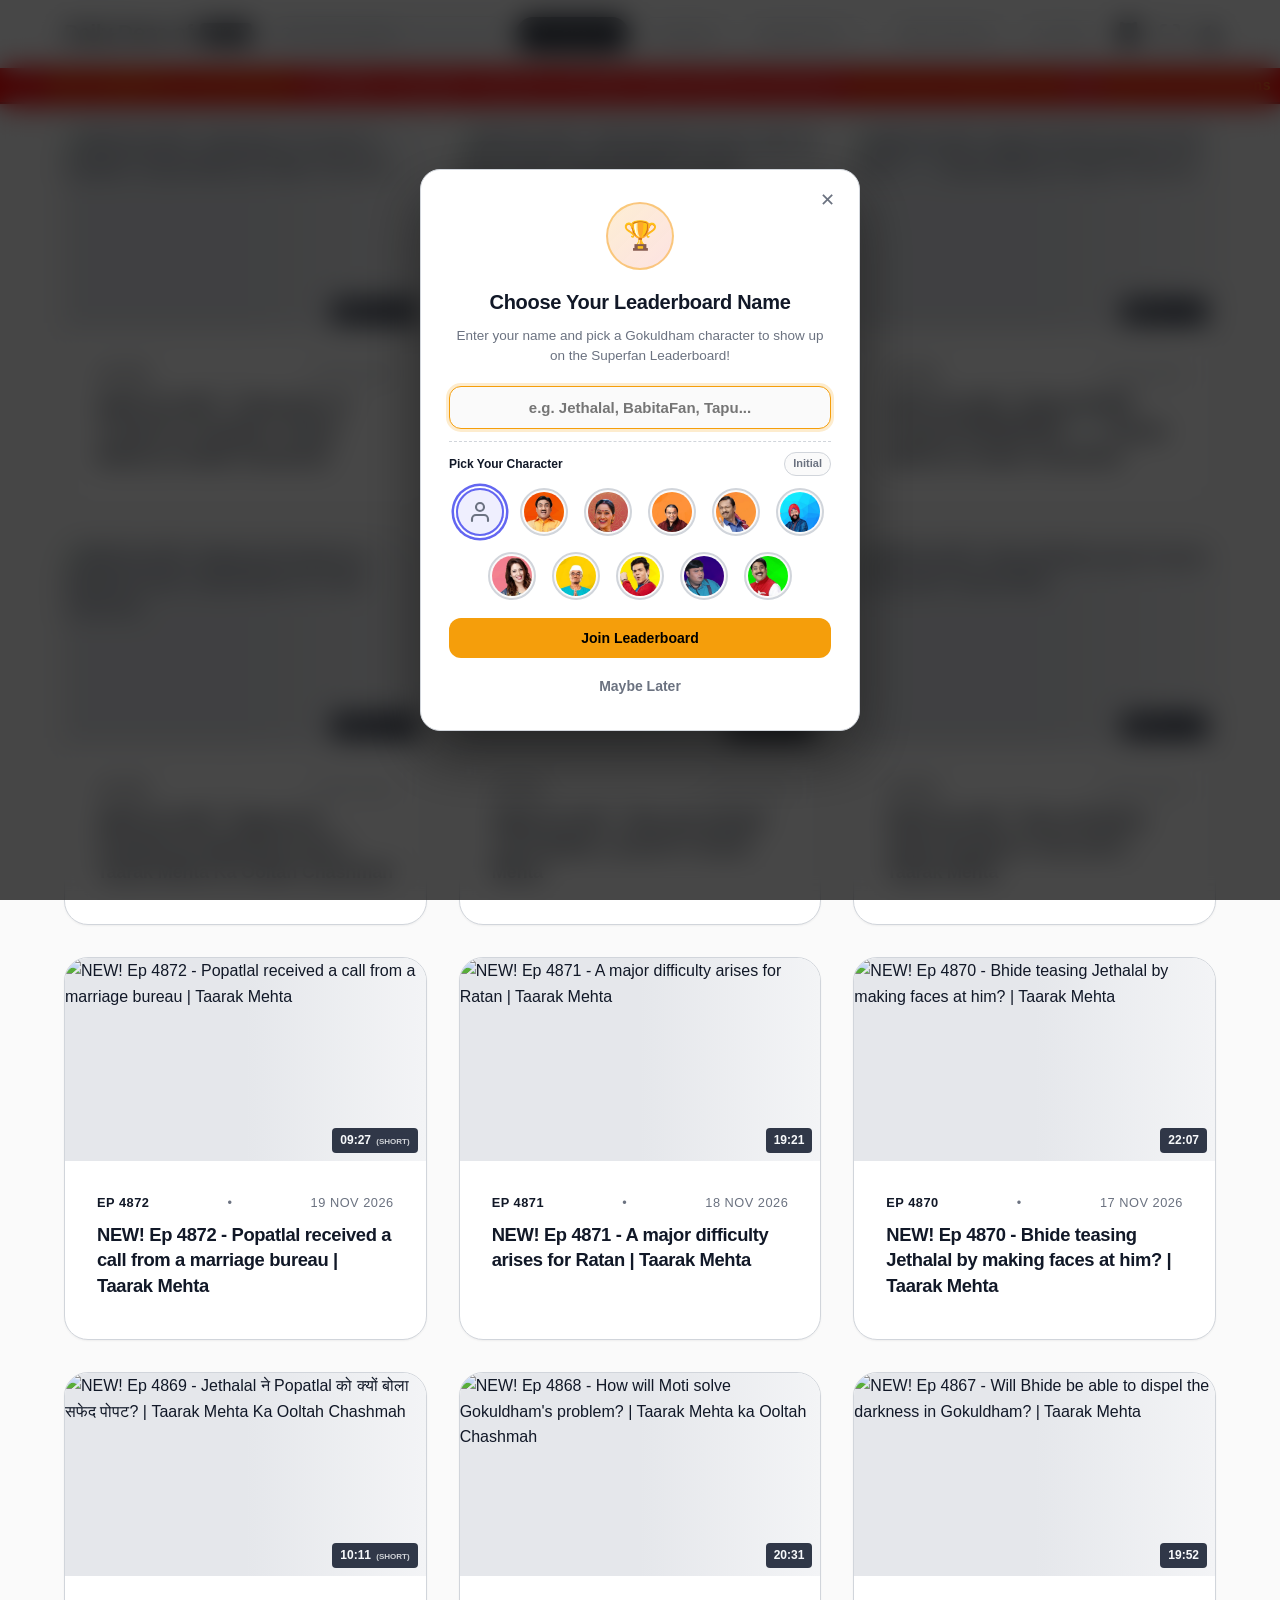
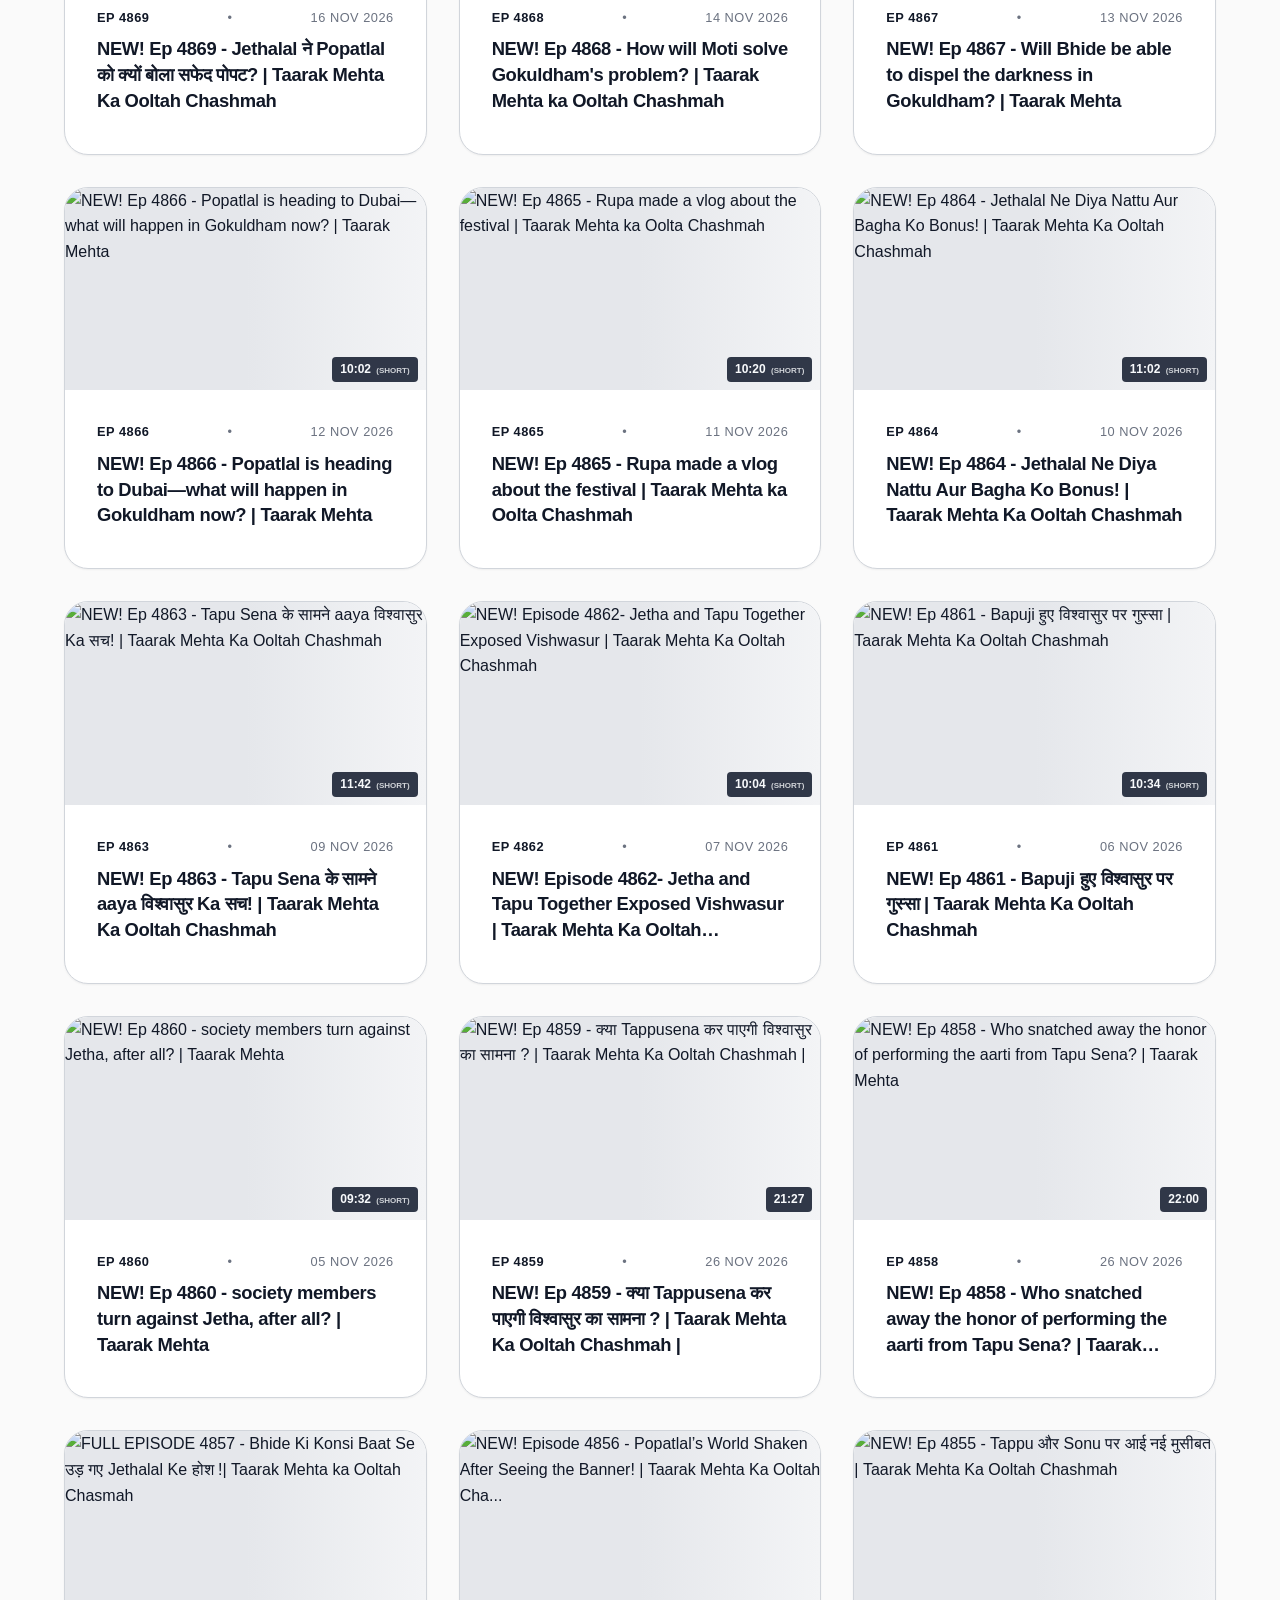
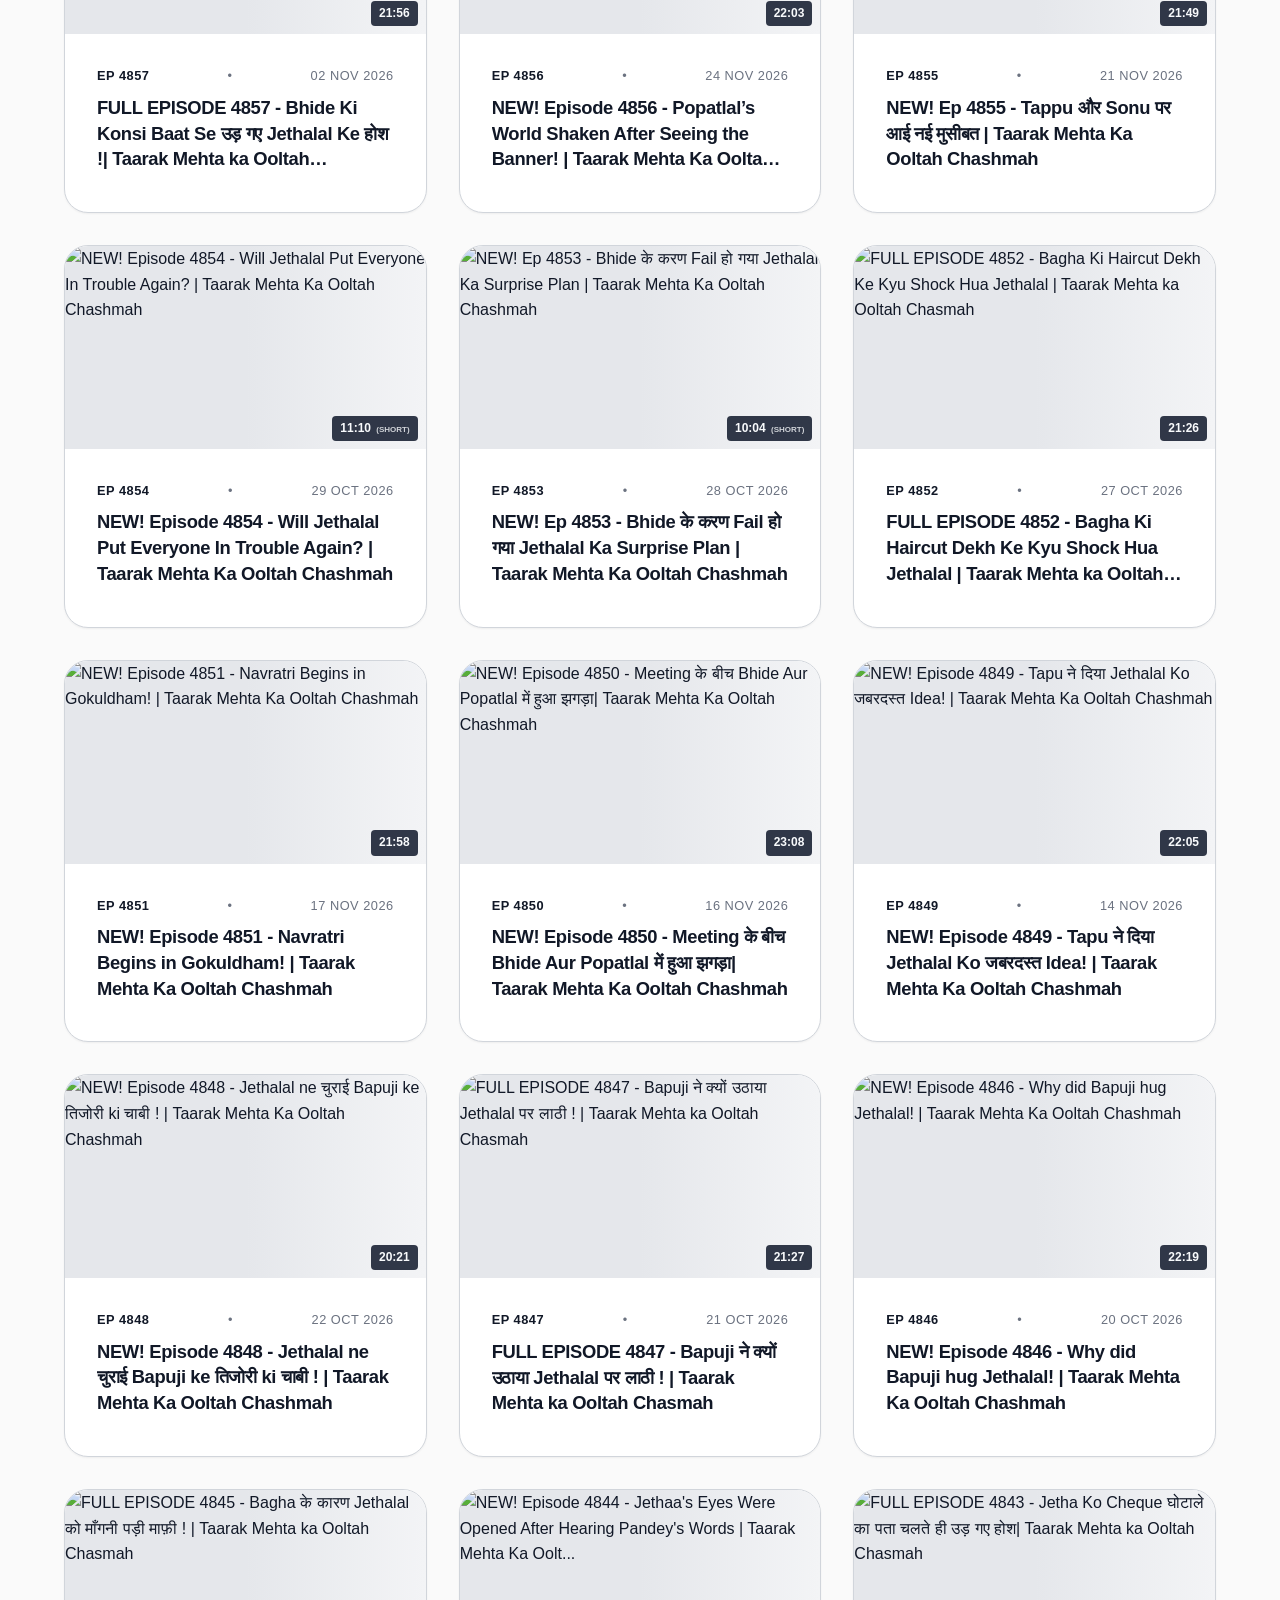
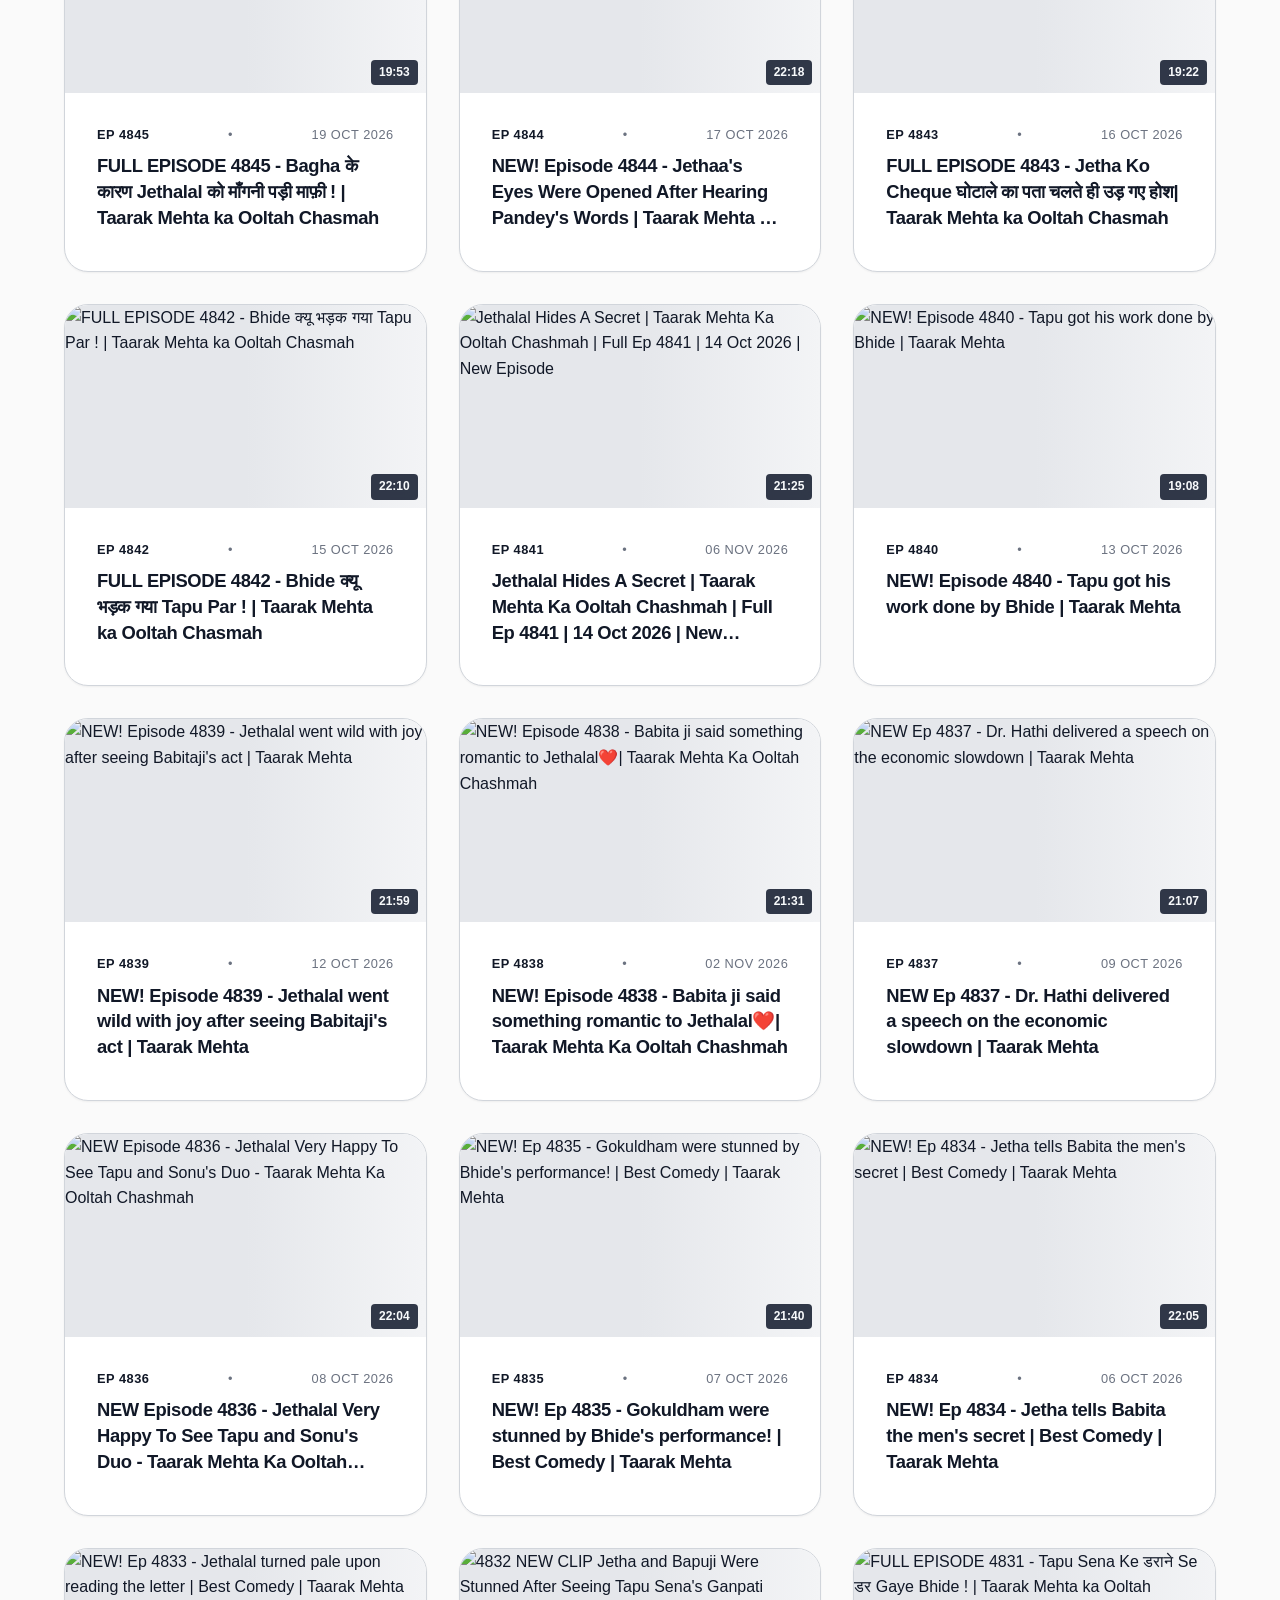
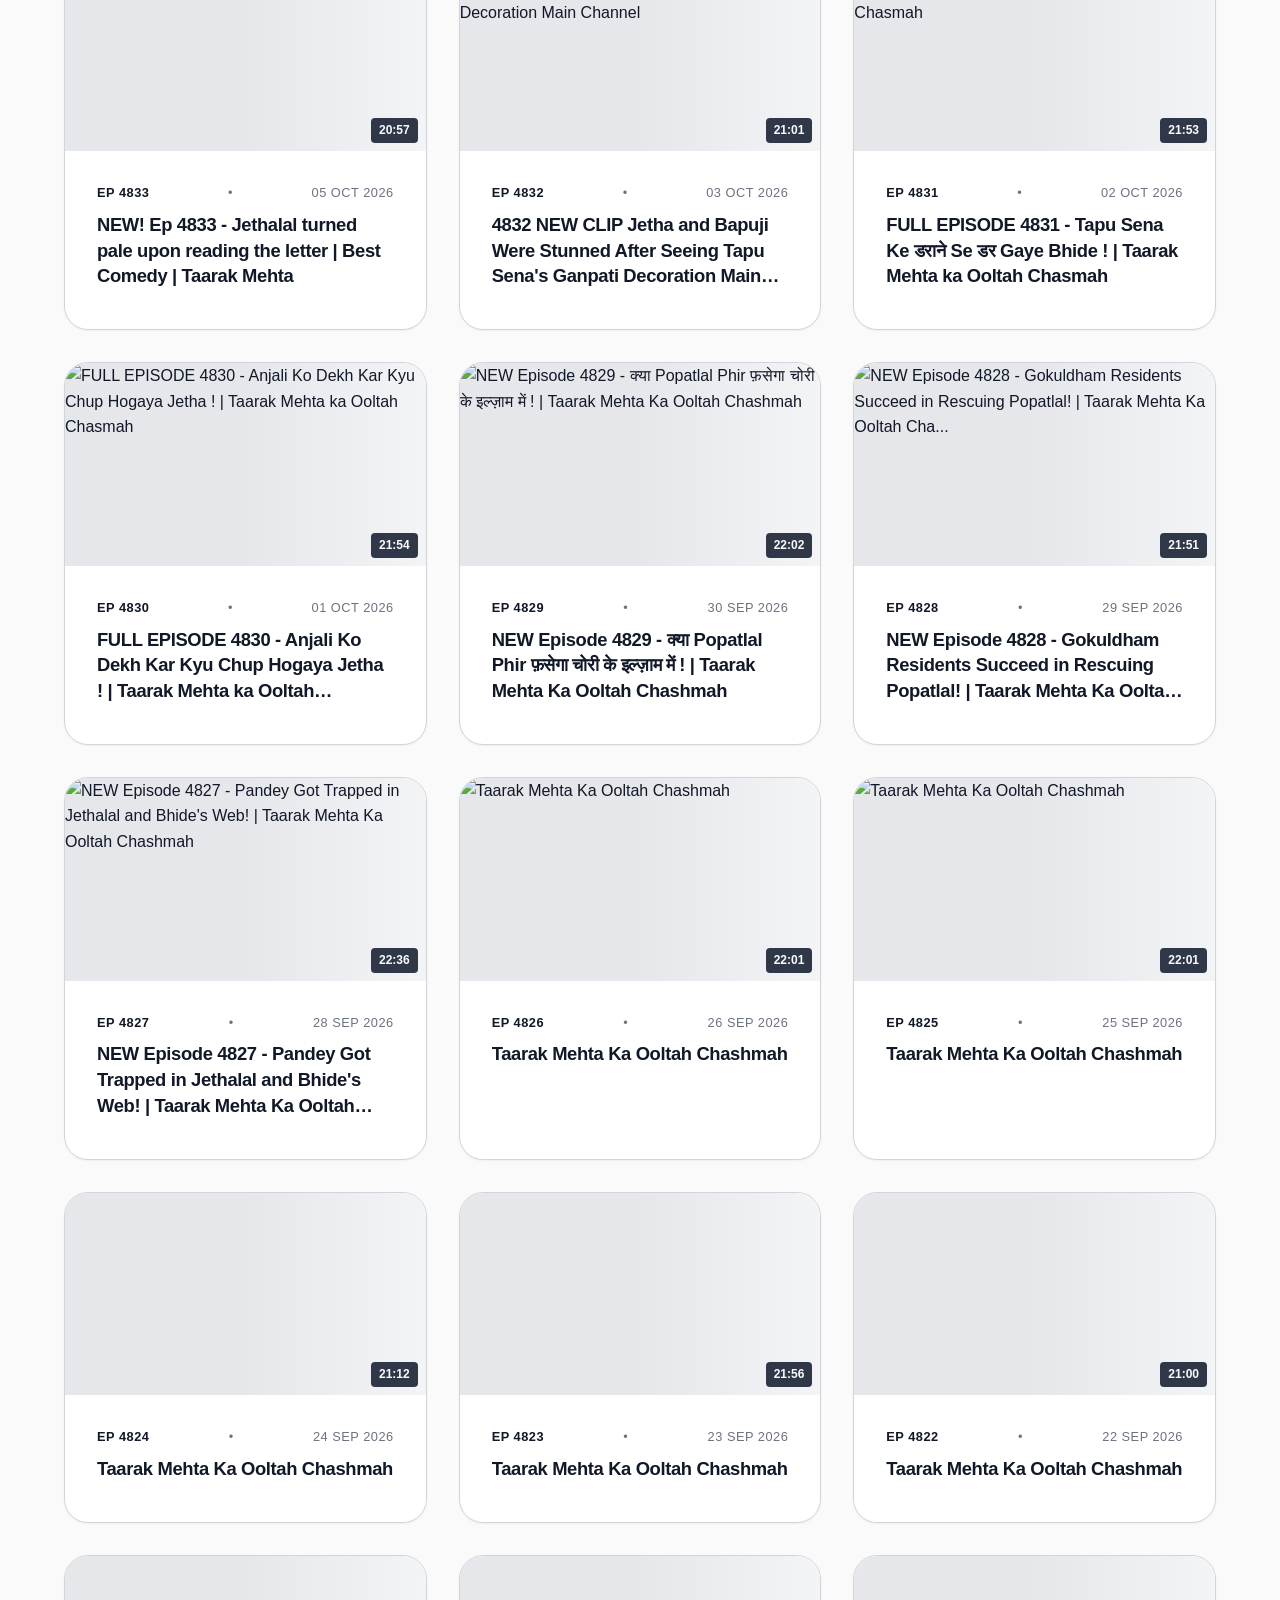
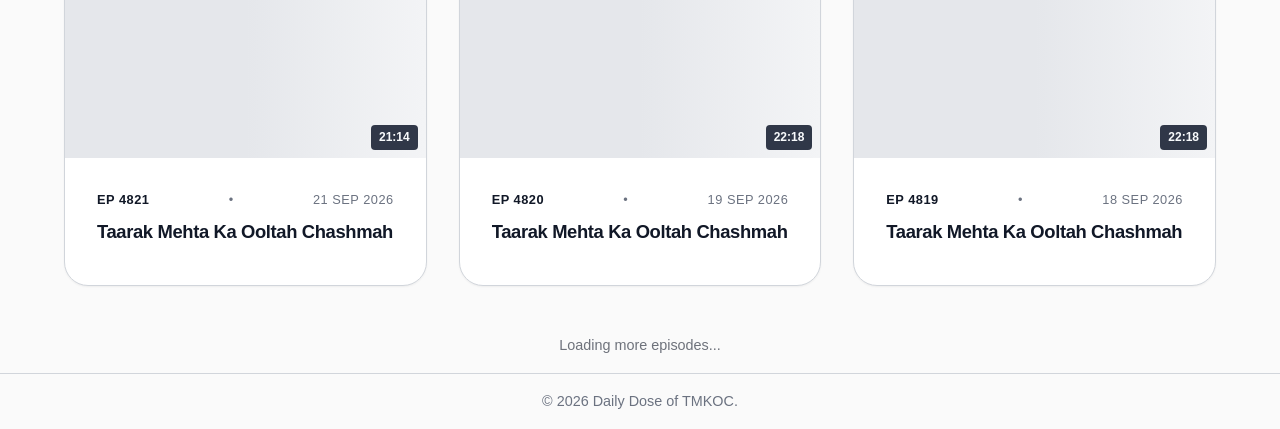
==== commit 47ea5885: "feat(avatars): add authentic 1-to-1 character portrait avatars for all 10 TMKOC characters" ====
--- a/index.html
+++ b/index.html
@@ -30,8 +30,8 @@
     <!-- CSS -->
     <link rel="stylesheet" href="css/variables.css?v=1.0.3">
     <link rel="stylesheet" href="css/layout.css?v=1.0.3">
-    <link rel="stylesheet" href="css/style.css?v=1.0.18">
-    <link rel="stylesheet" href="css/fan-dashboard.css?v=1.0.4">
+    <link rel="stylesheet" href="css/style.css?v=1.0.19">
+    <link rel="stylesheet" href="css/fan-dashboard.css?v=1.0.5">
 </head>
 <body>
 
@@ -530,6 +530,6 @@
     </div>
 
     <!-- Scripts -->
-    <script type="module" src="js/app.js?v=43"></script>
+    <script type="module" src="js/app.js?v=44"></script>
 </body>
 </html>
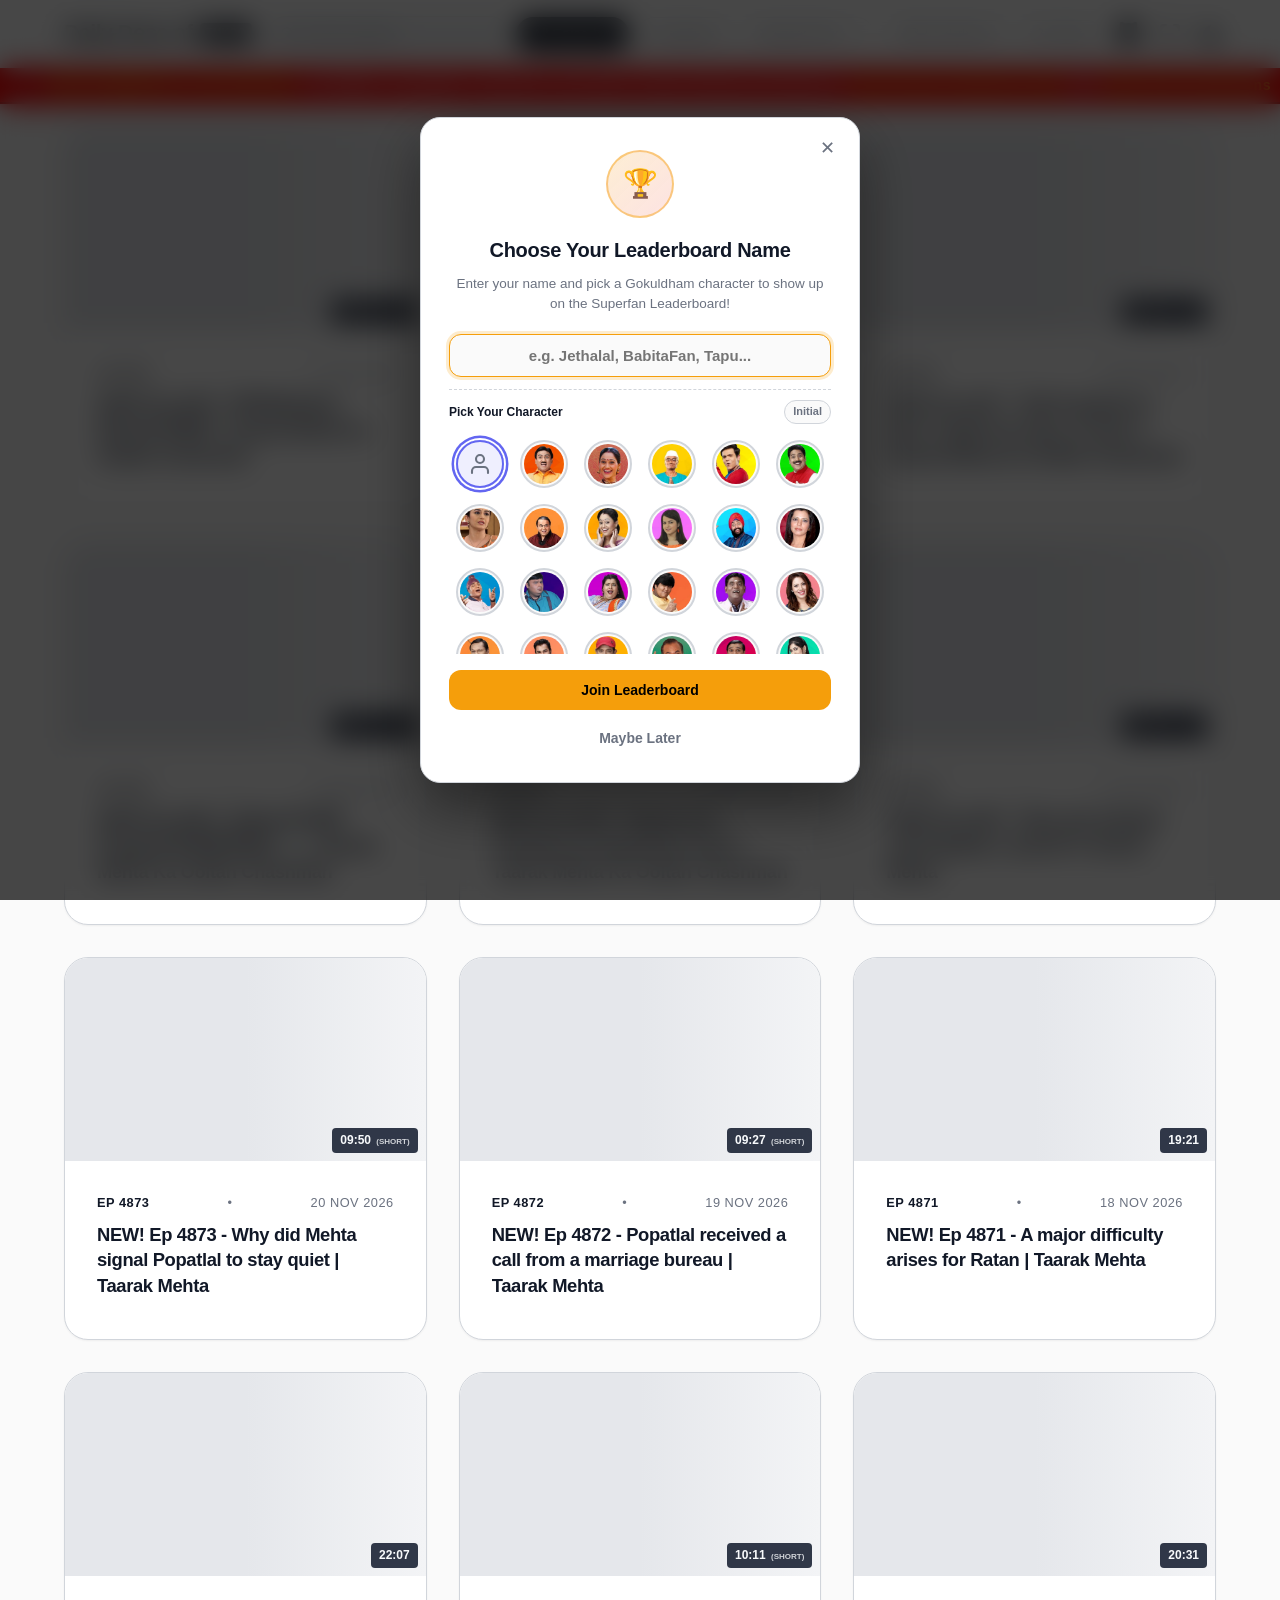
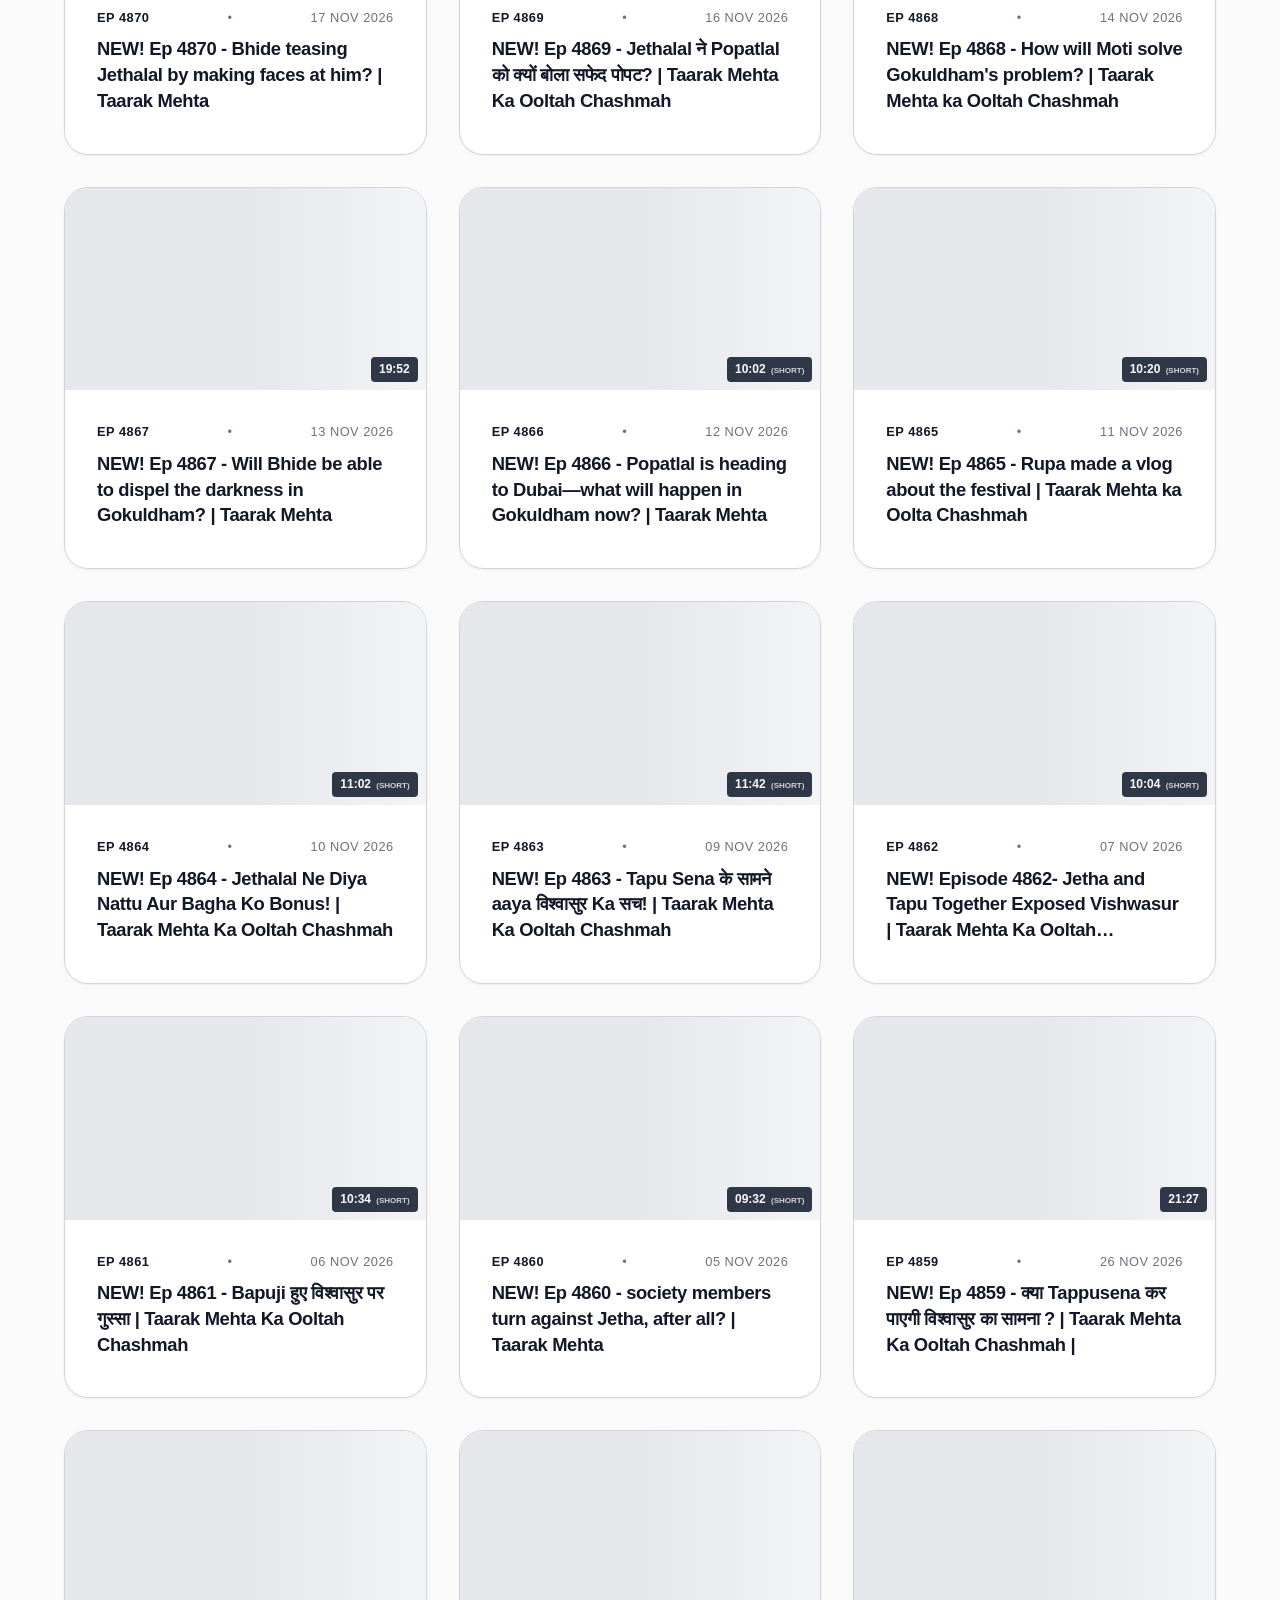
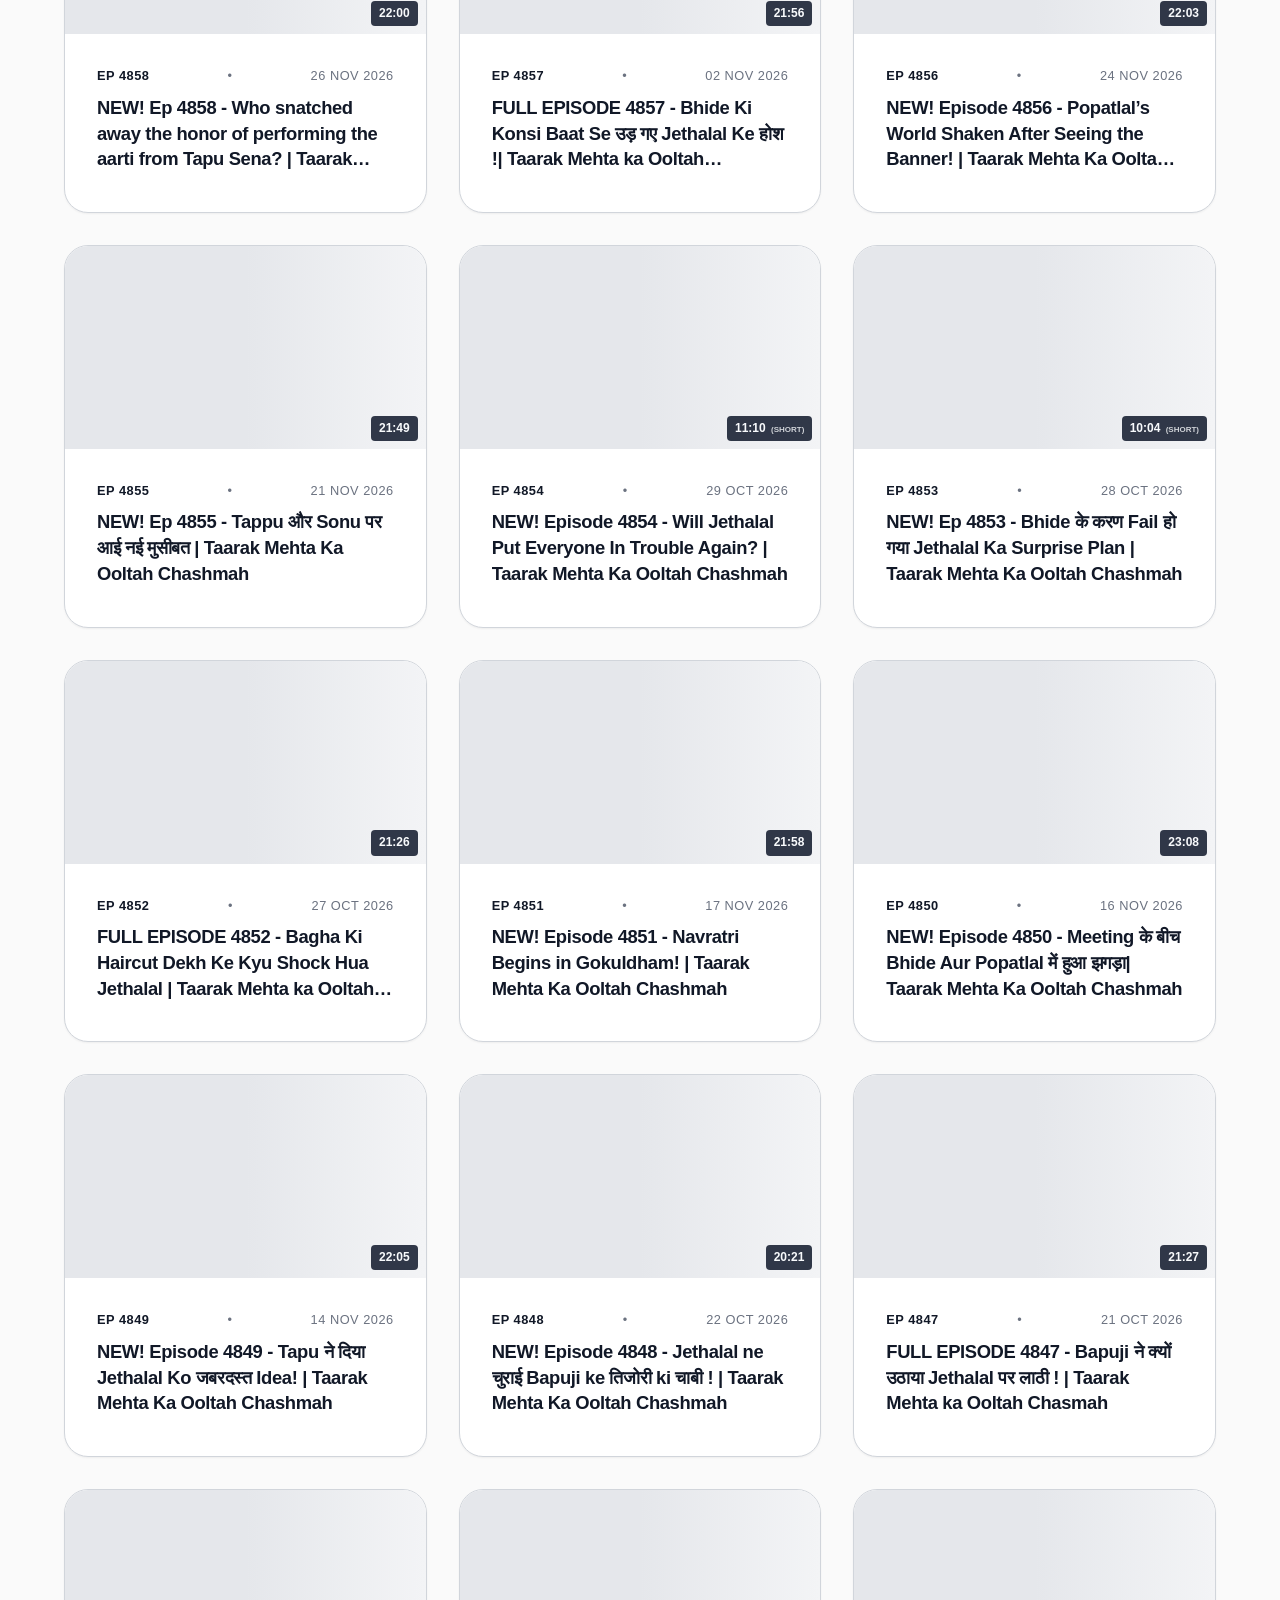
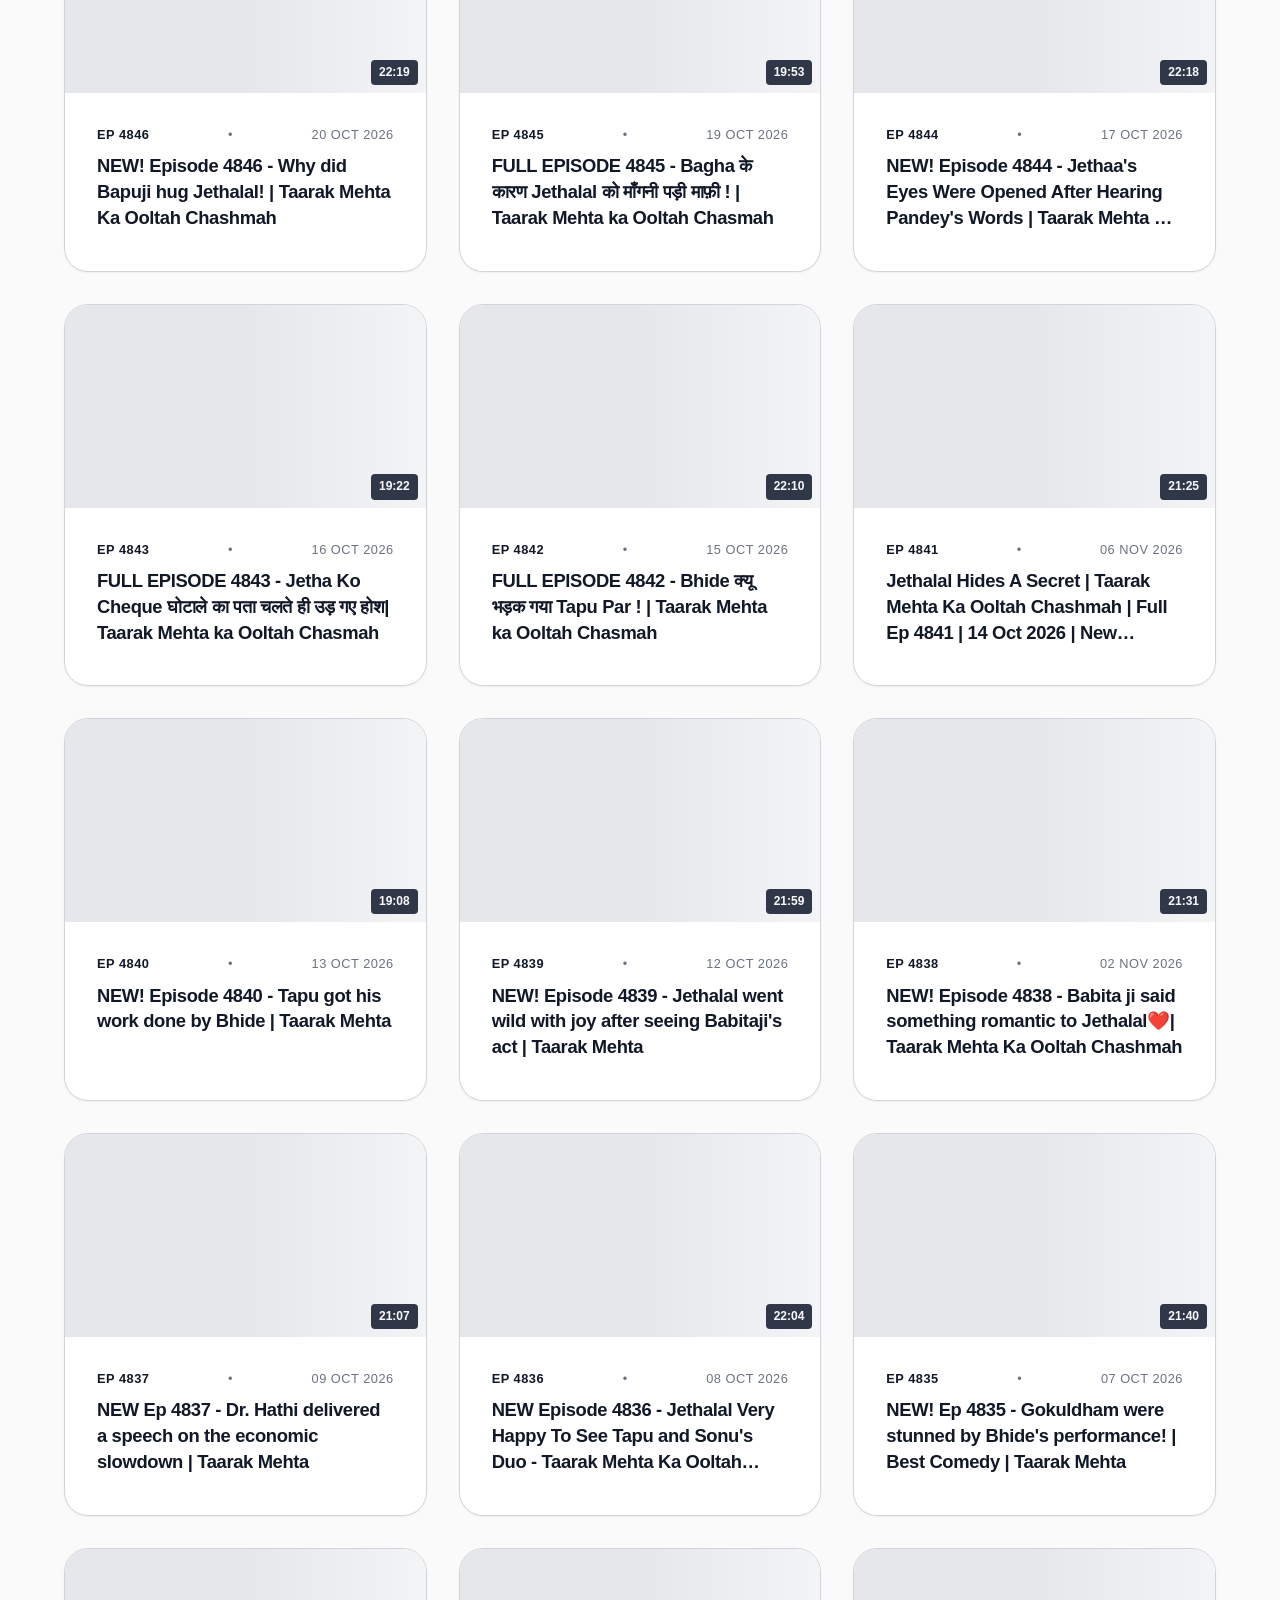
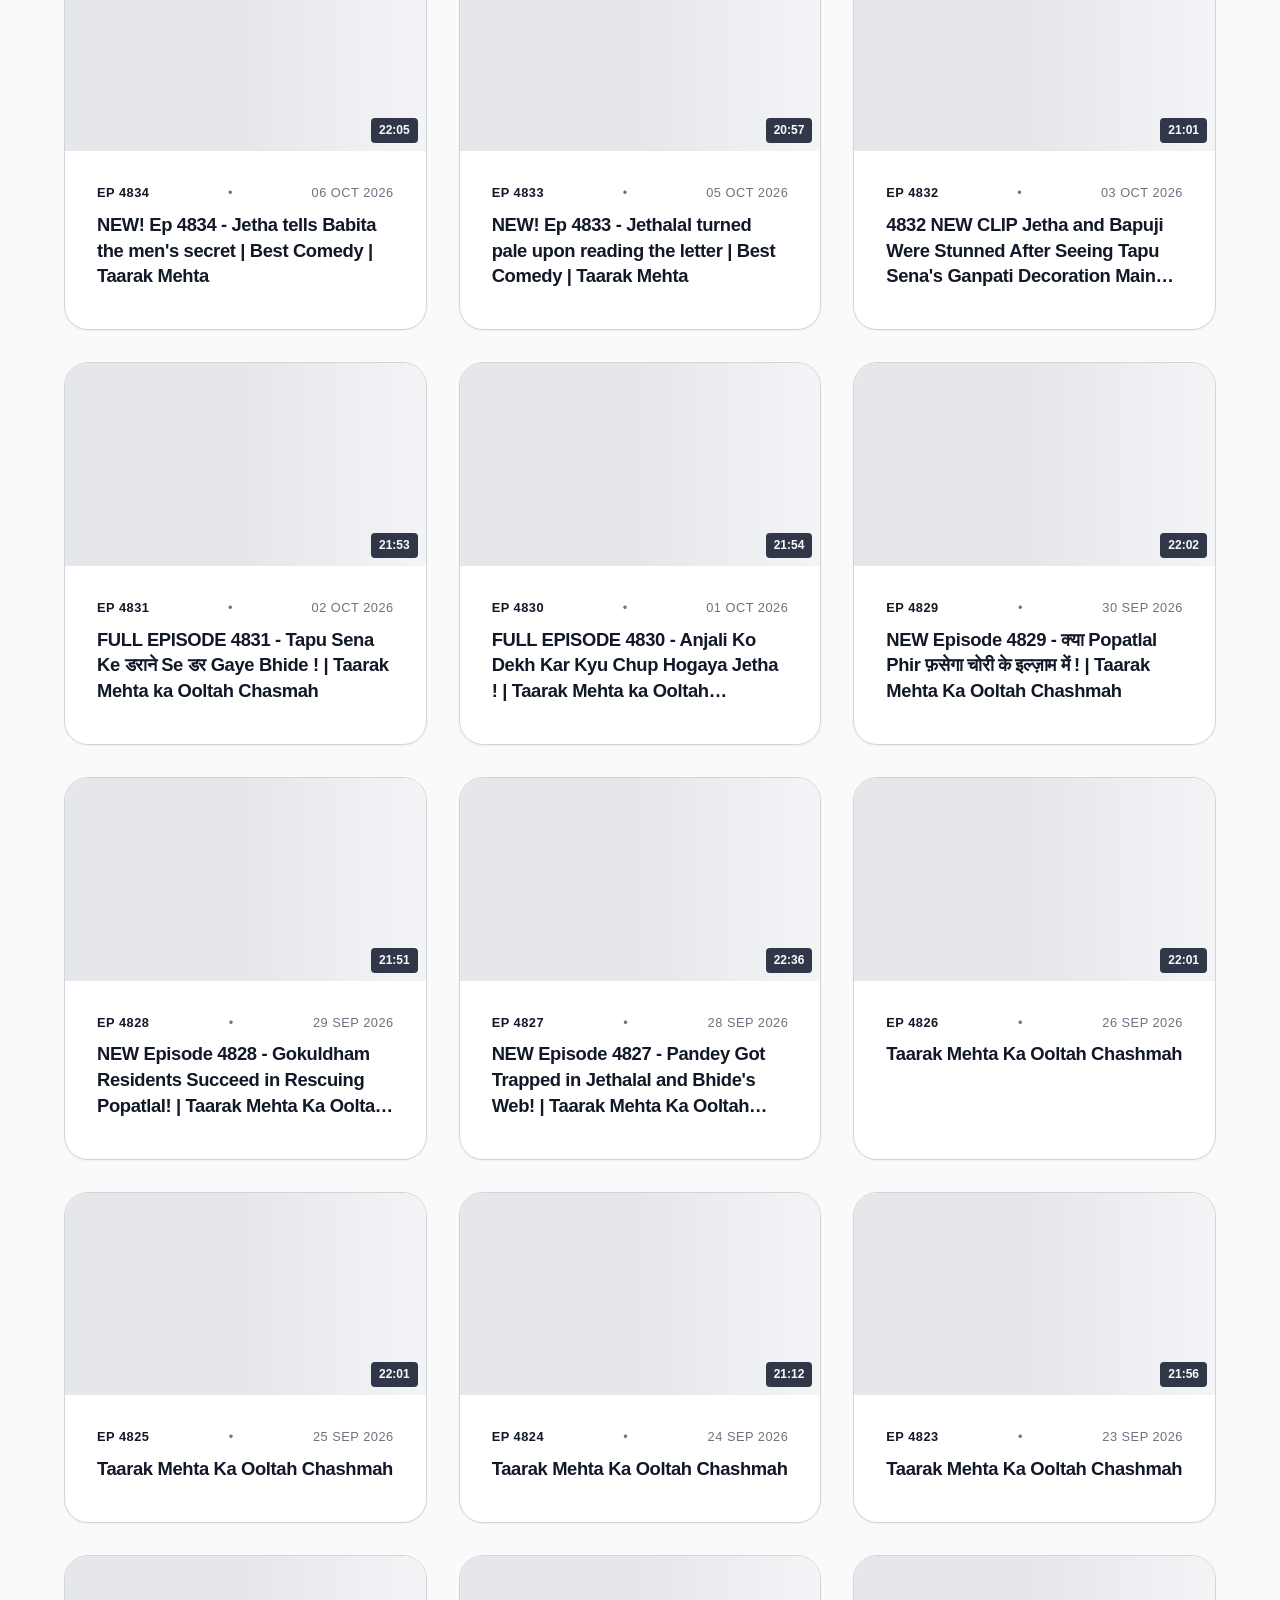
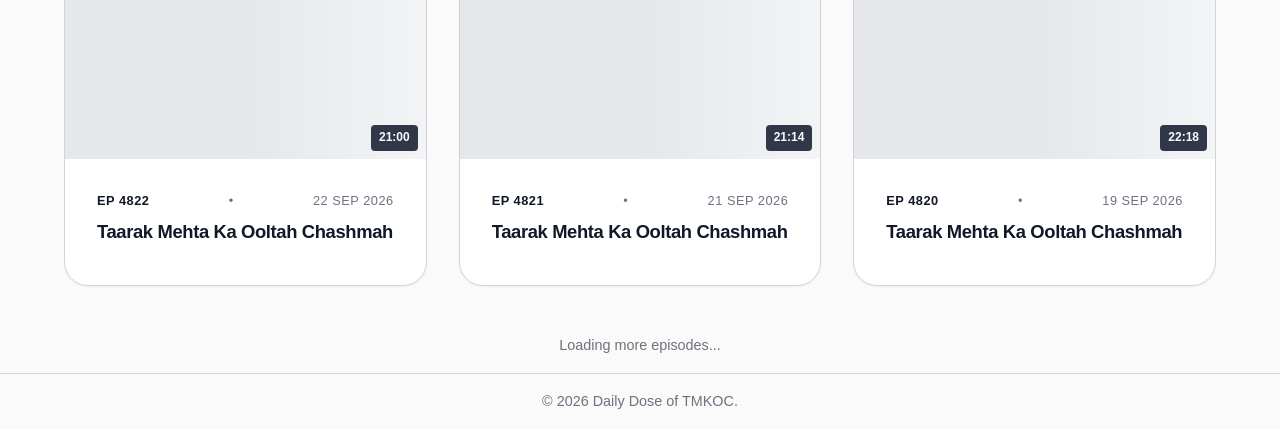
==== commit 9a79e683: "feat(avatars): expand to all 28 TMKOC characters with calibrated face-centered crops" ====
--- a/index.html
+++ b/index.html
@@ -30,8 +30,8 @@
     <!-- CSS -->
     <link rel="stylesheet" href="css/variables.css?v=1.0.3">
     <link rel="stylesheet" href="css/layout.css?v=1.0.3">
-    <link rel="stylesheet" href="css/style.css?v=1.0.19">
-    <link rel="stylesheet" href="css/fan-dashboard.css?v=1.0.5">
+    <link rel="stylesheet" href="css/style.css?v=1.0.20">
+    <link rel="stylesheet" href="css/fan-dashboard.css?v=1.0.6">
 </head>
 <body>
 
@@ -530,6 +530,6 @@
     </div>
 
     <!-- Scripts -->
-    <script type="module" src="js/app.js?v=44"></script>
+    <script type="module" src="js/app.js?v=45"></script>
 </body>
 </html>
--- a/css/fan-dashboard.css
+++ b/css/fan-dashboard.css
@@ -848,6 +848,12 @@
   text-align: left;
 }
 
+.avatar-picker-section--modal .avatar-picker-grid--compact {
+  max-height: 220px;
+  overflow-y: auto;
+  padding: 4px;
+}
+
 .avatar-picker-header {
   display: flex;
   align-items: center;
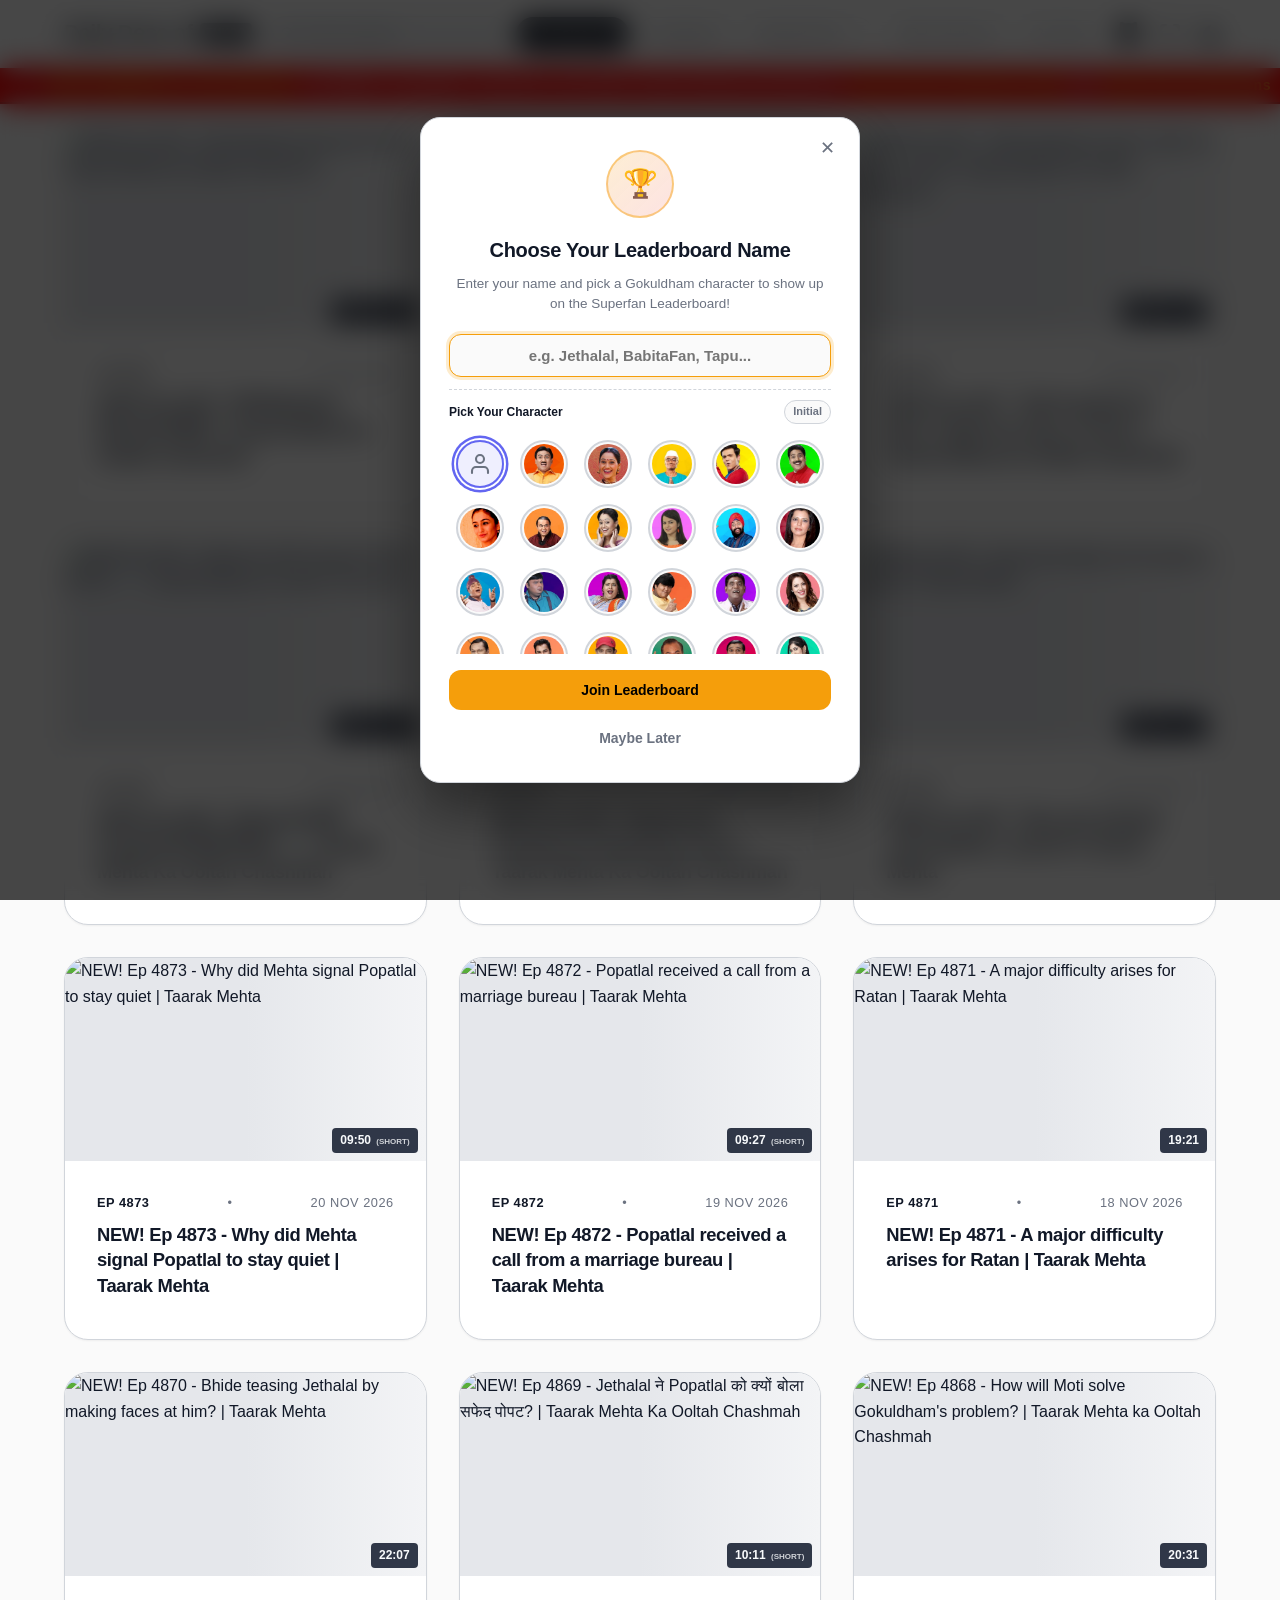
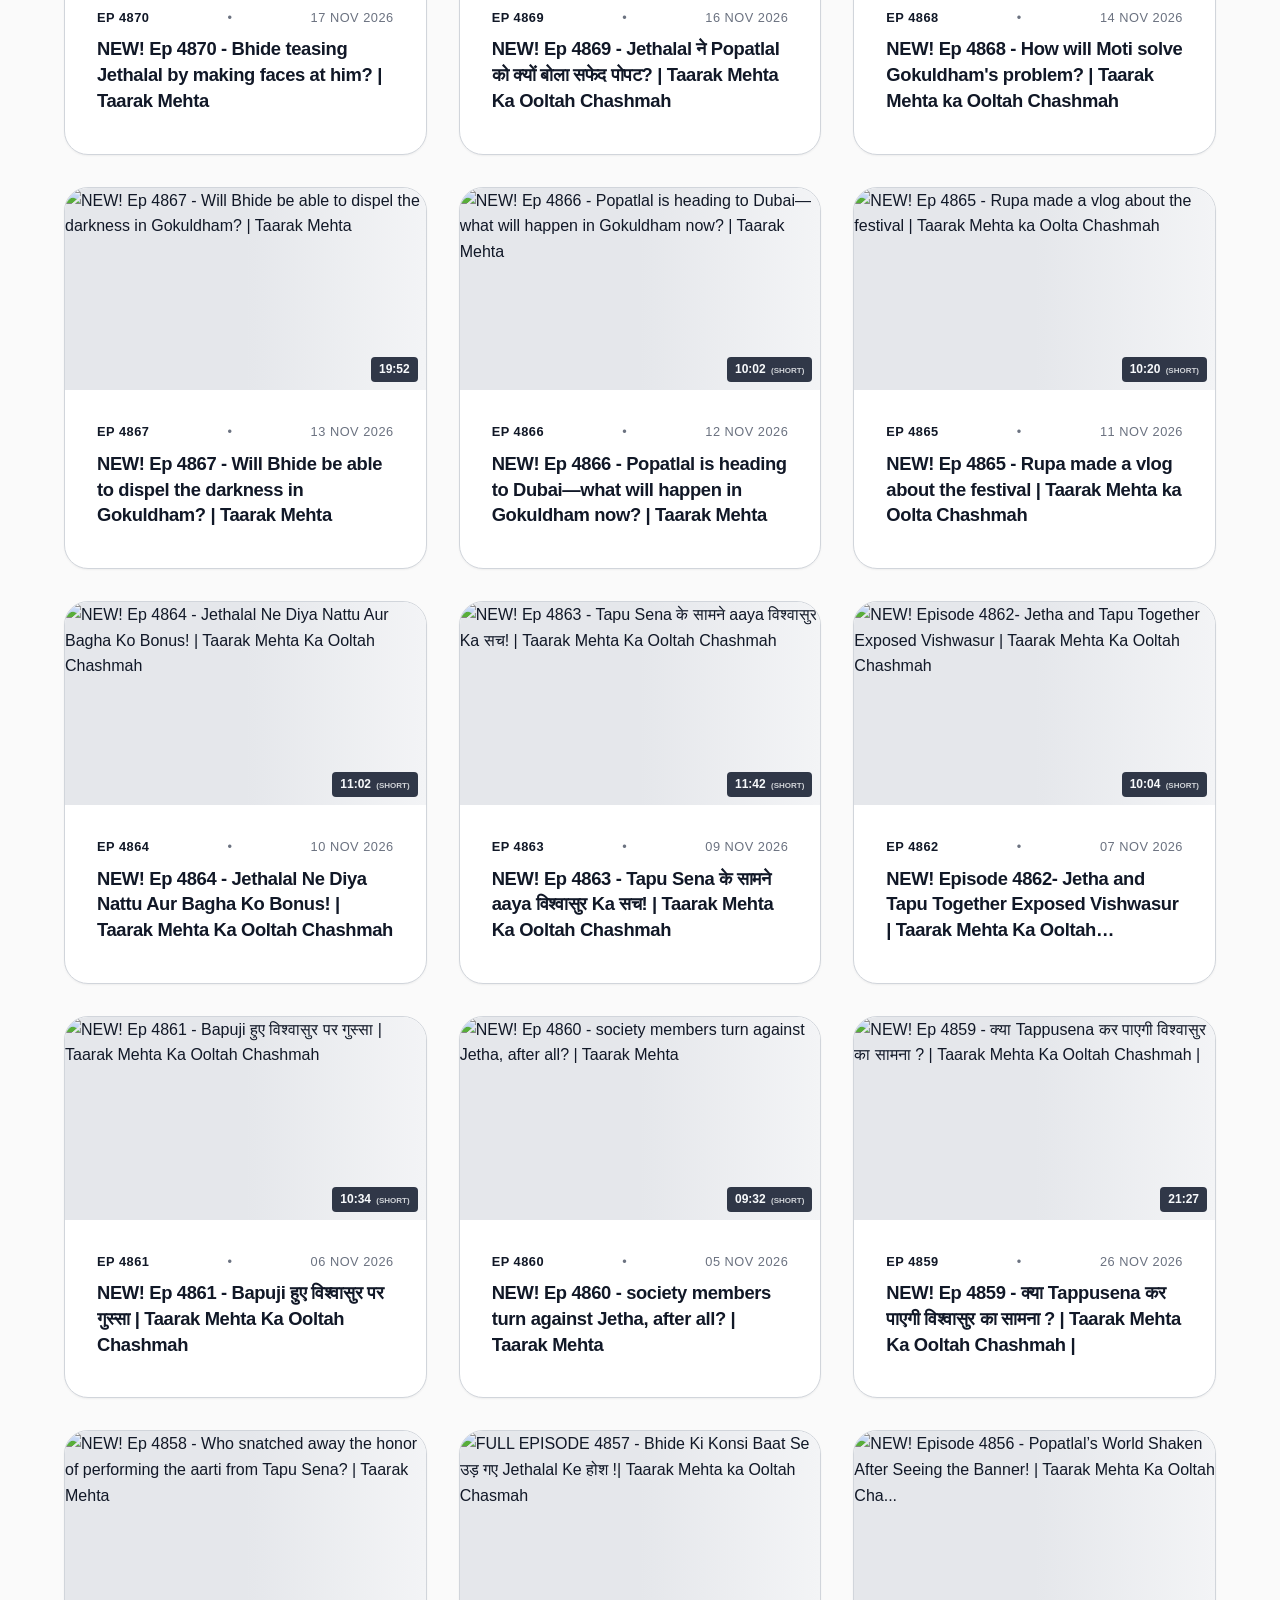
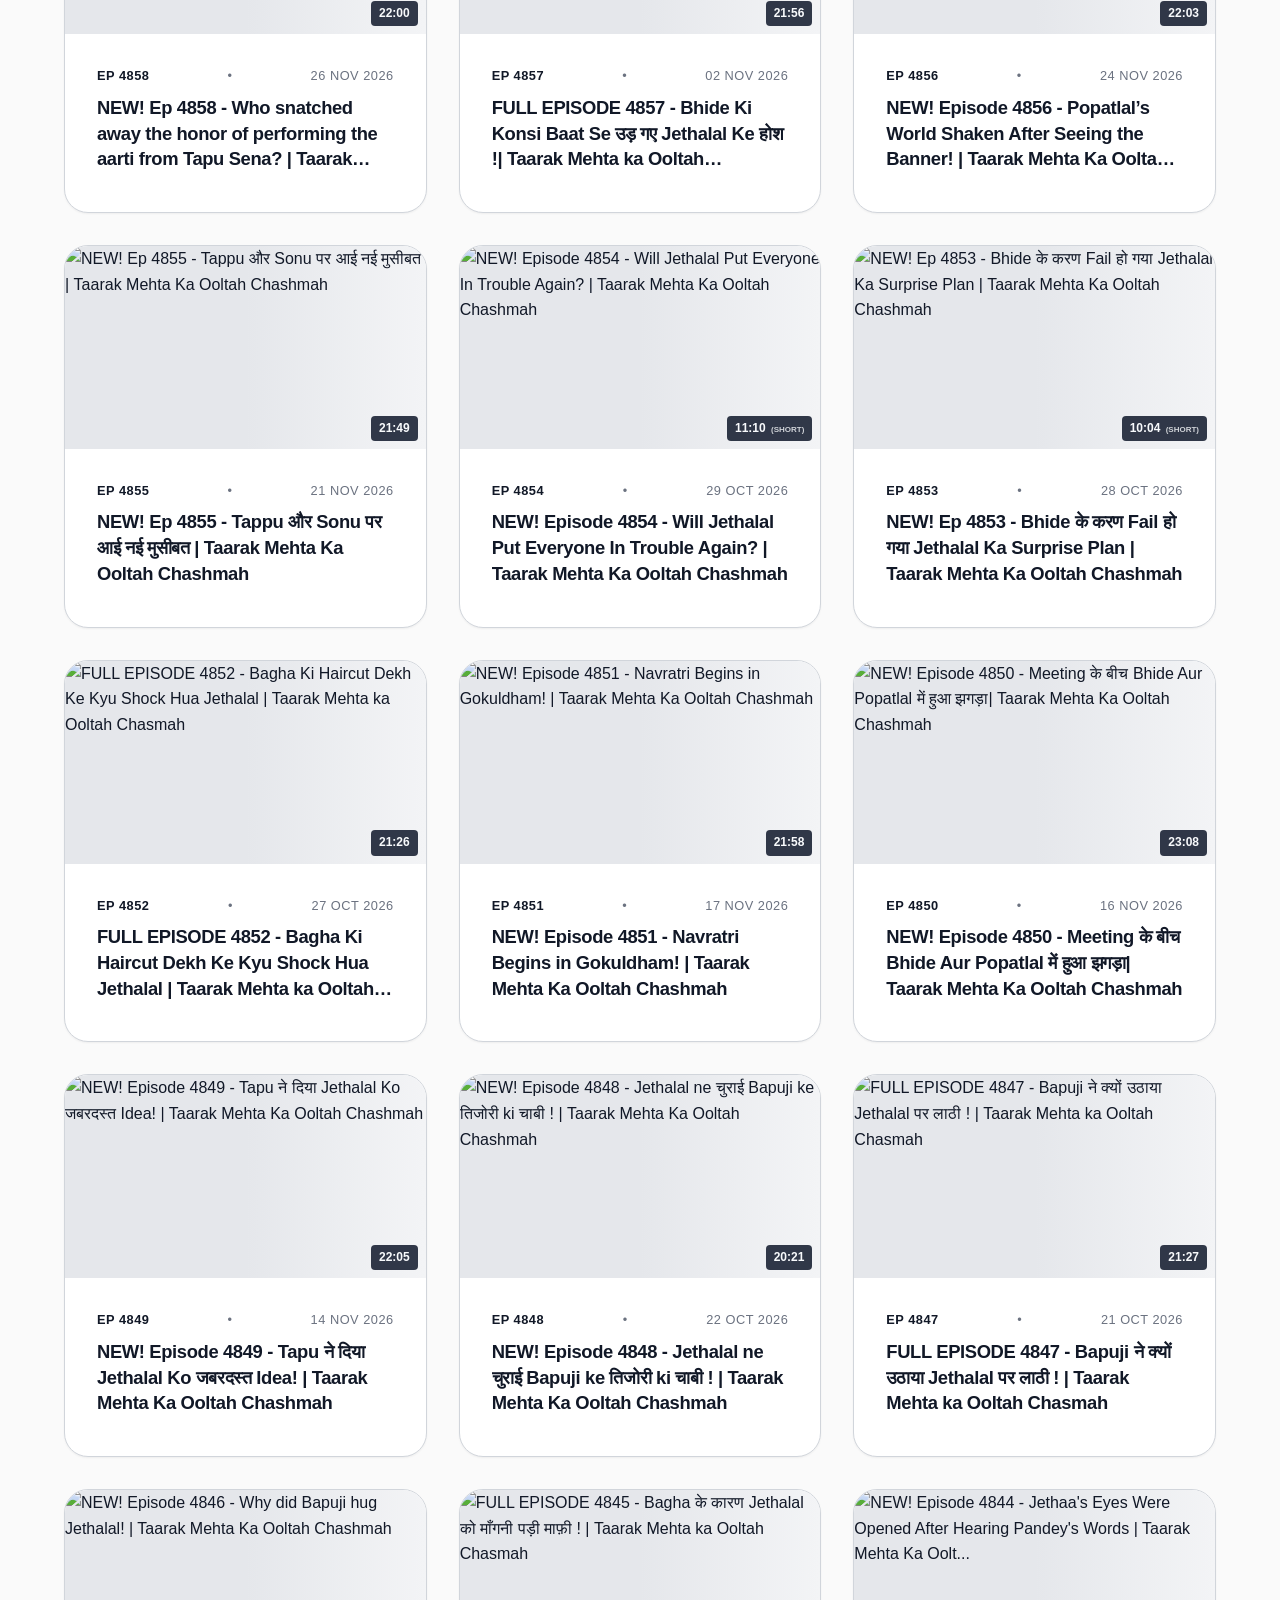
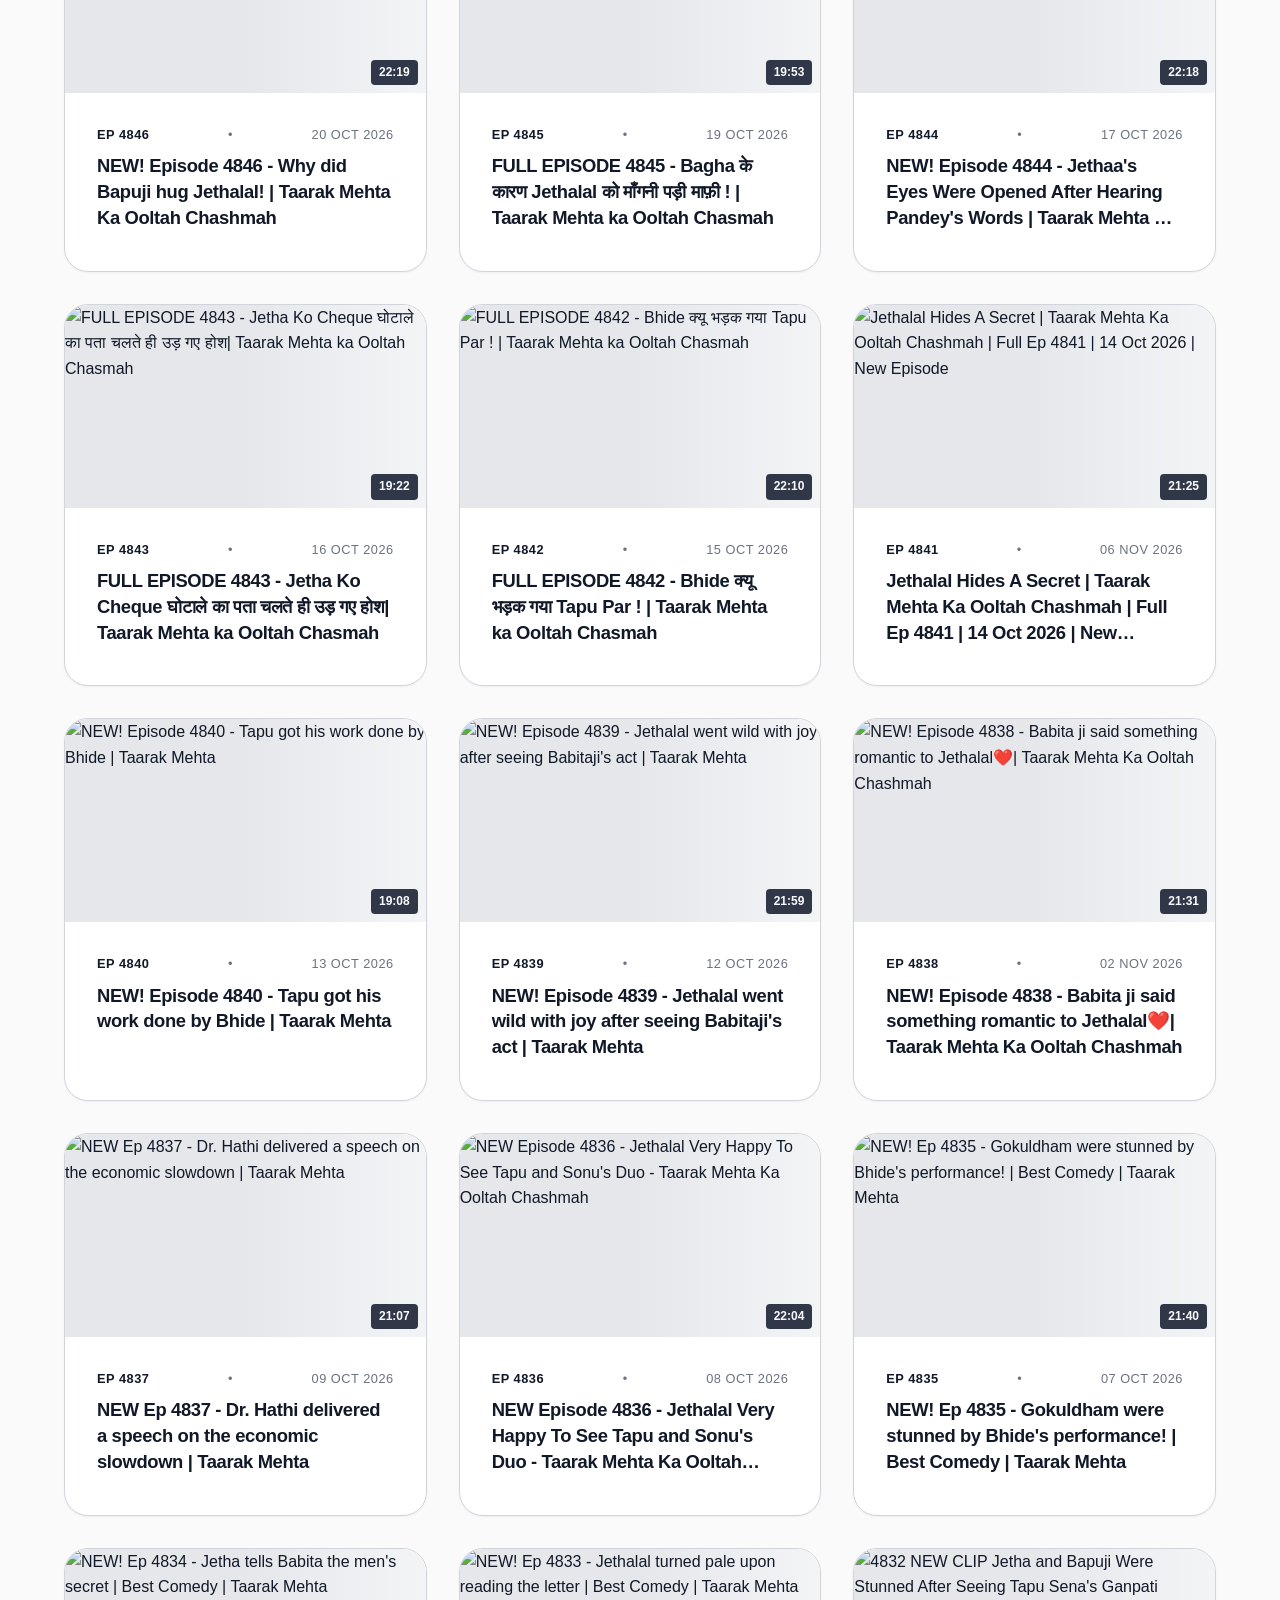
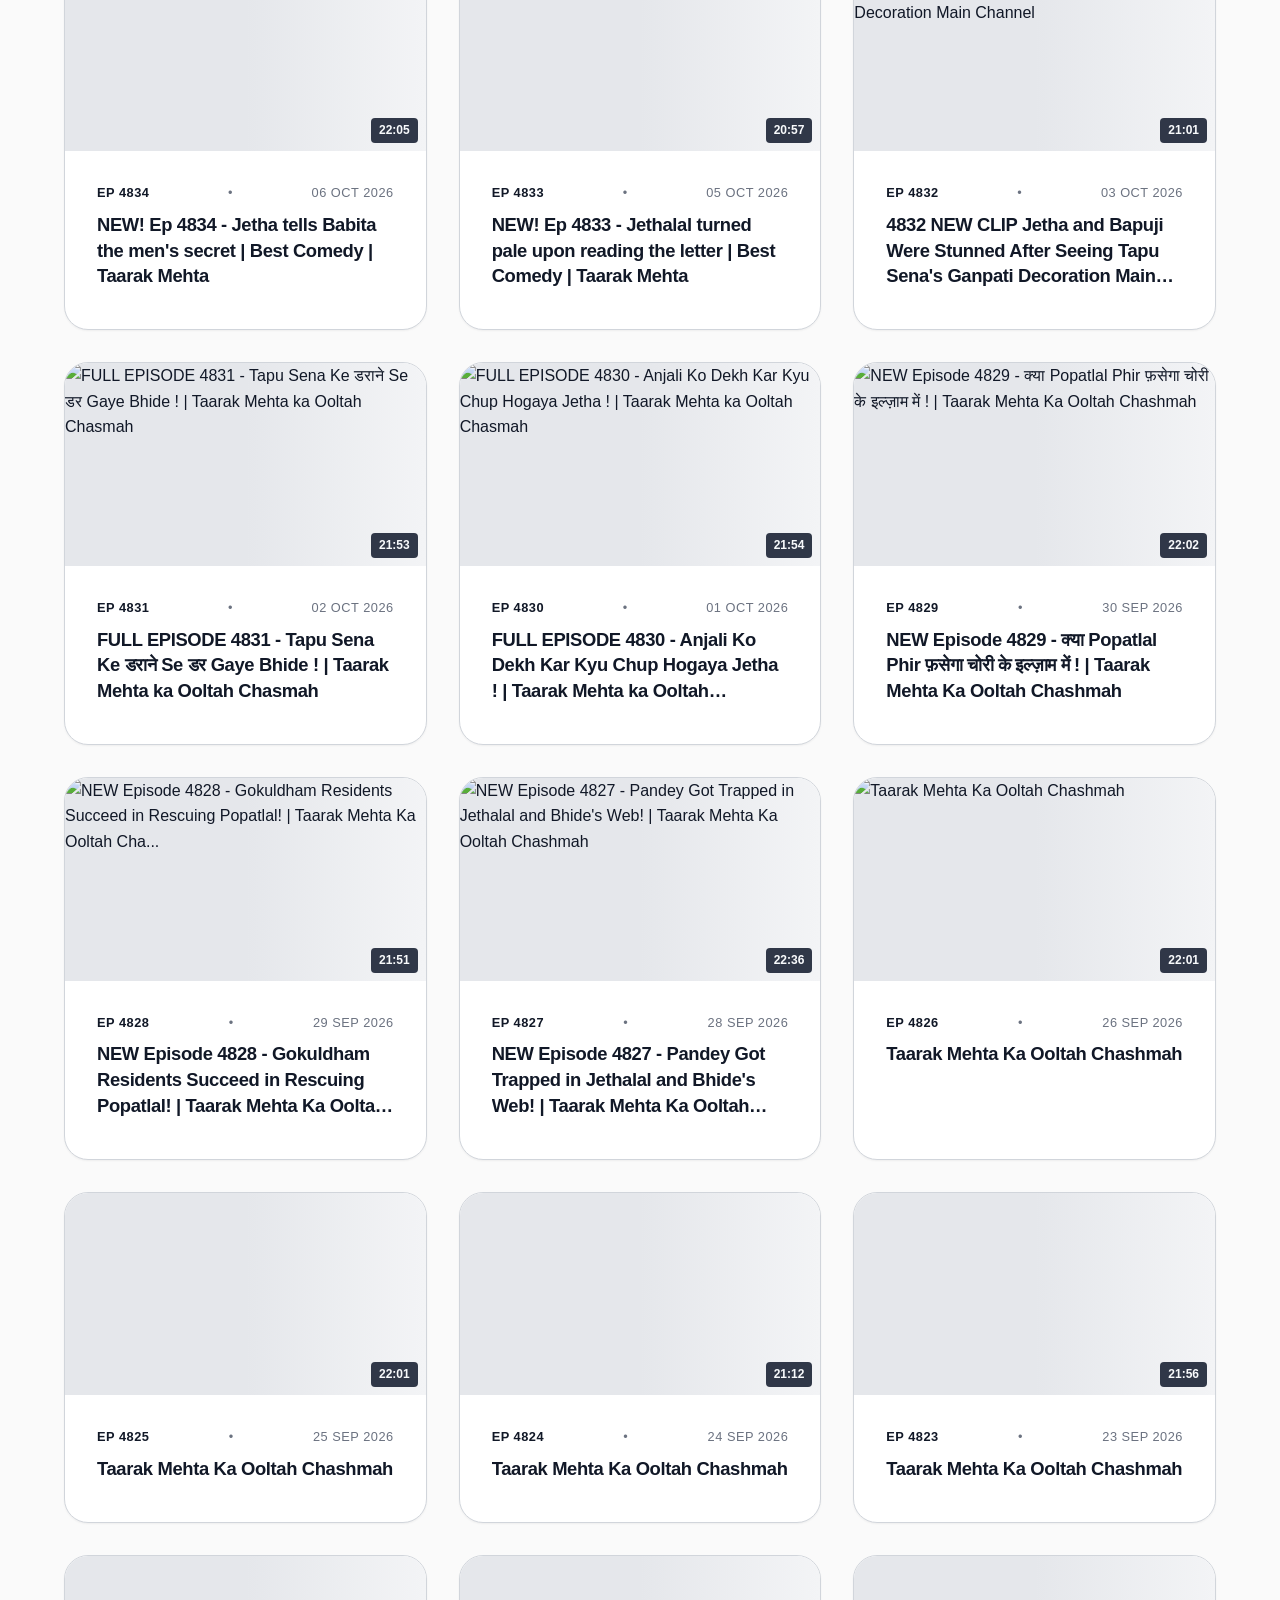
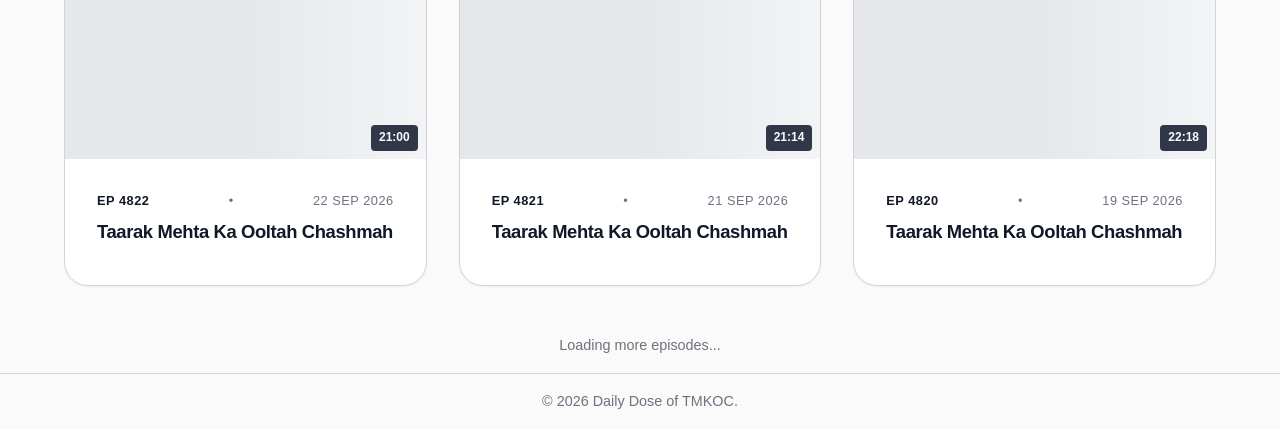
==== commit b4d77ab1: "feat: upgrade Anjali avatar with studio portrait and add 12 missing TMKOC characters" ====
--- a/index.html
+++ b/index.html
@@ -530,6 +530,6 @@
     </div>
 
     <!-- Scripts -->
-    <script type="module" src="js/app.js?v=45"></script>
+    <script type="module" src="js/app.js?v=46"></script>
 </body>
 </html>
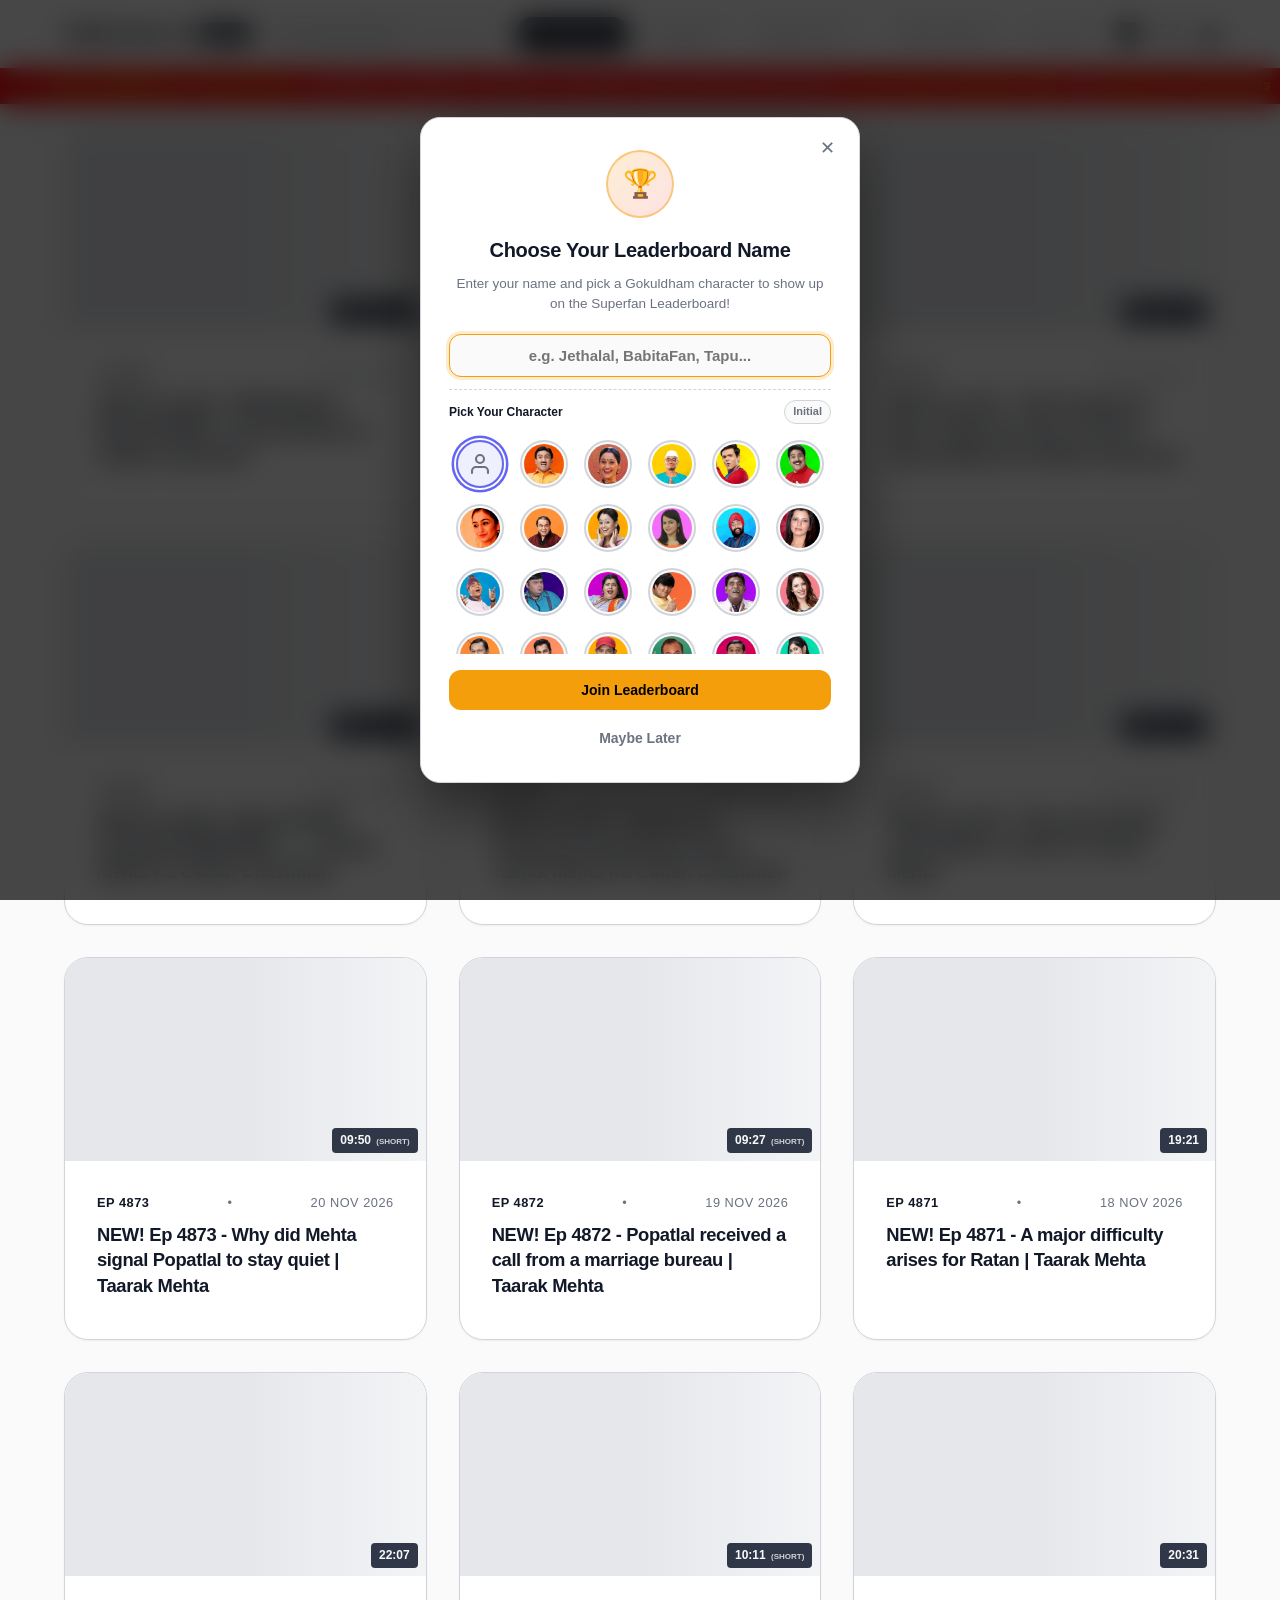
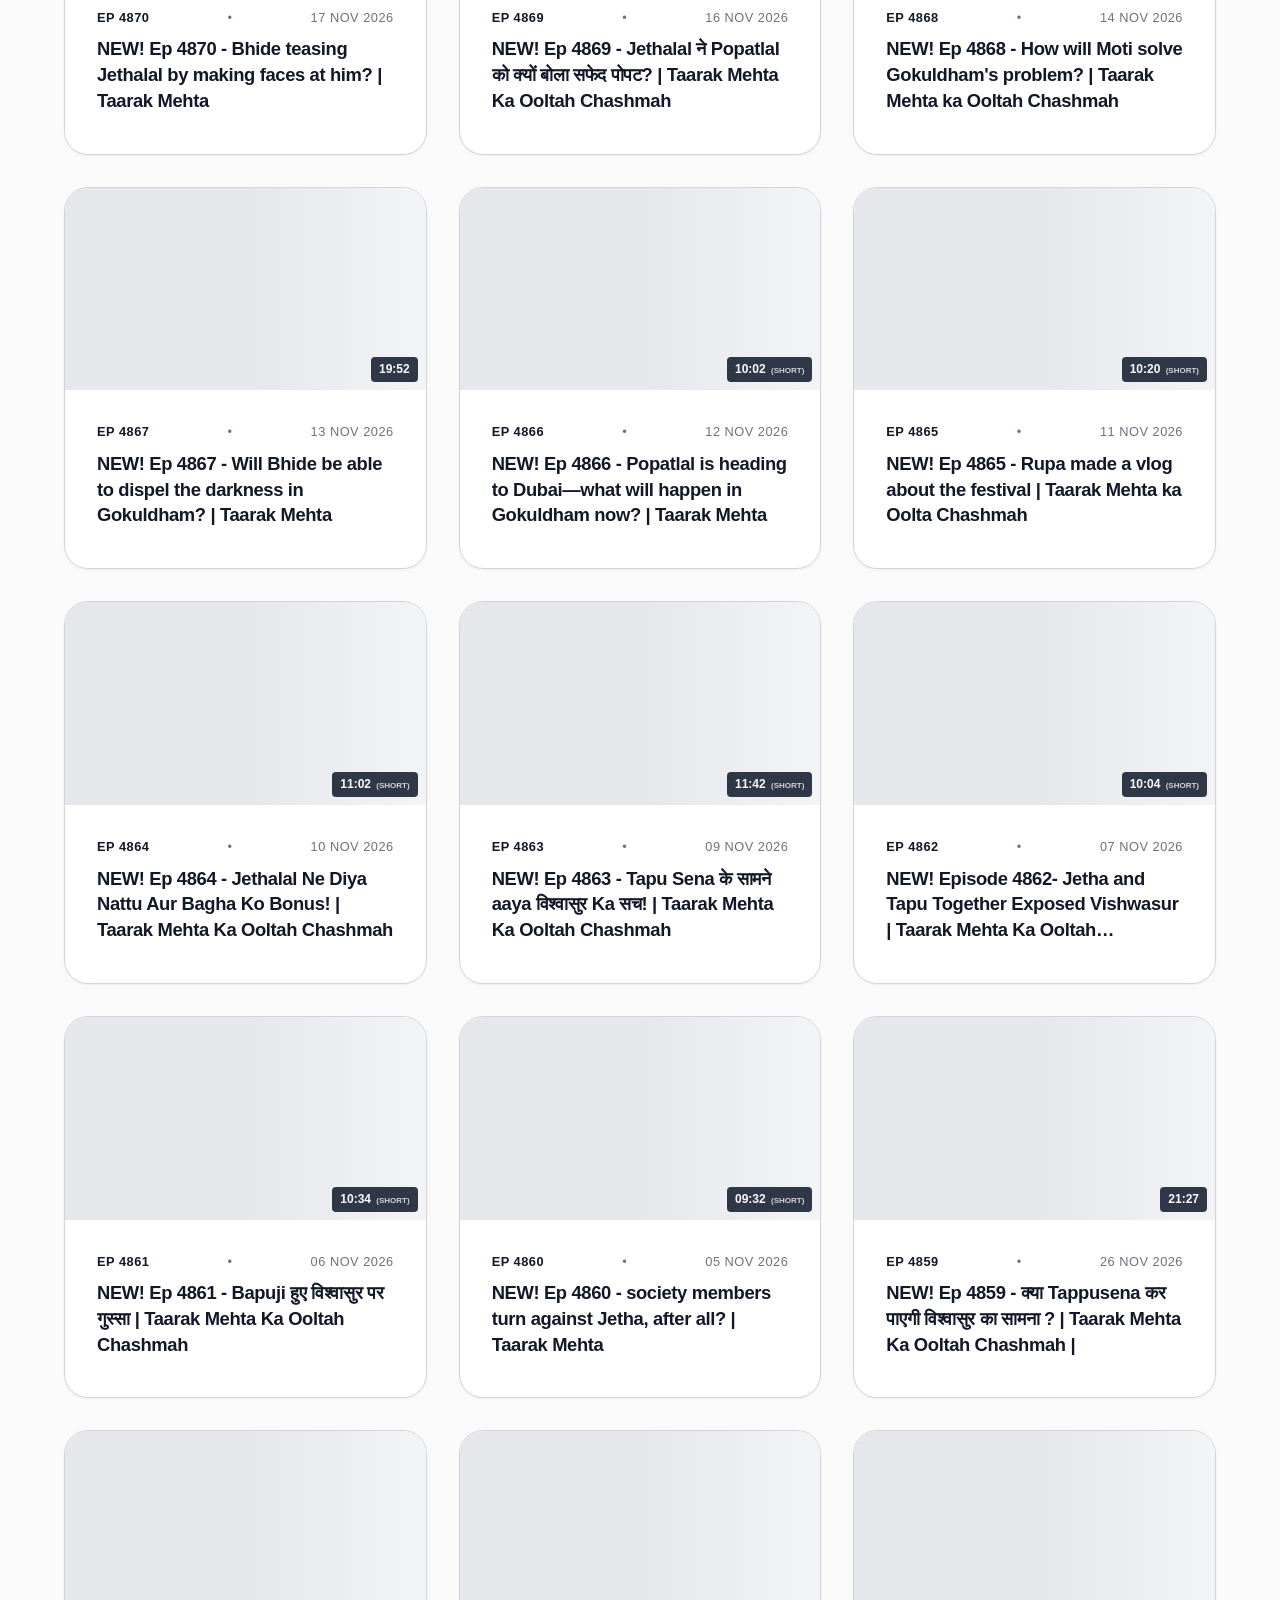
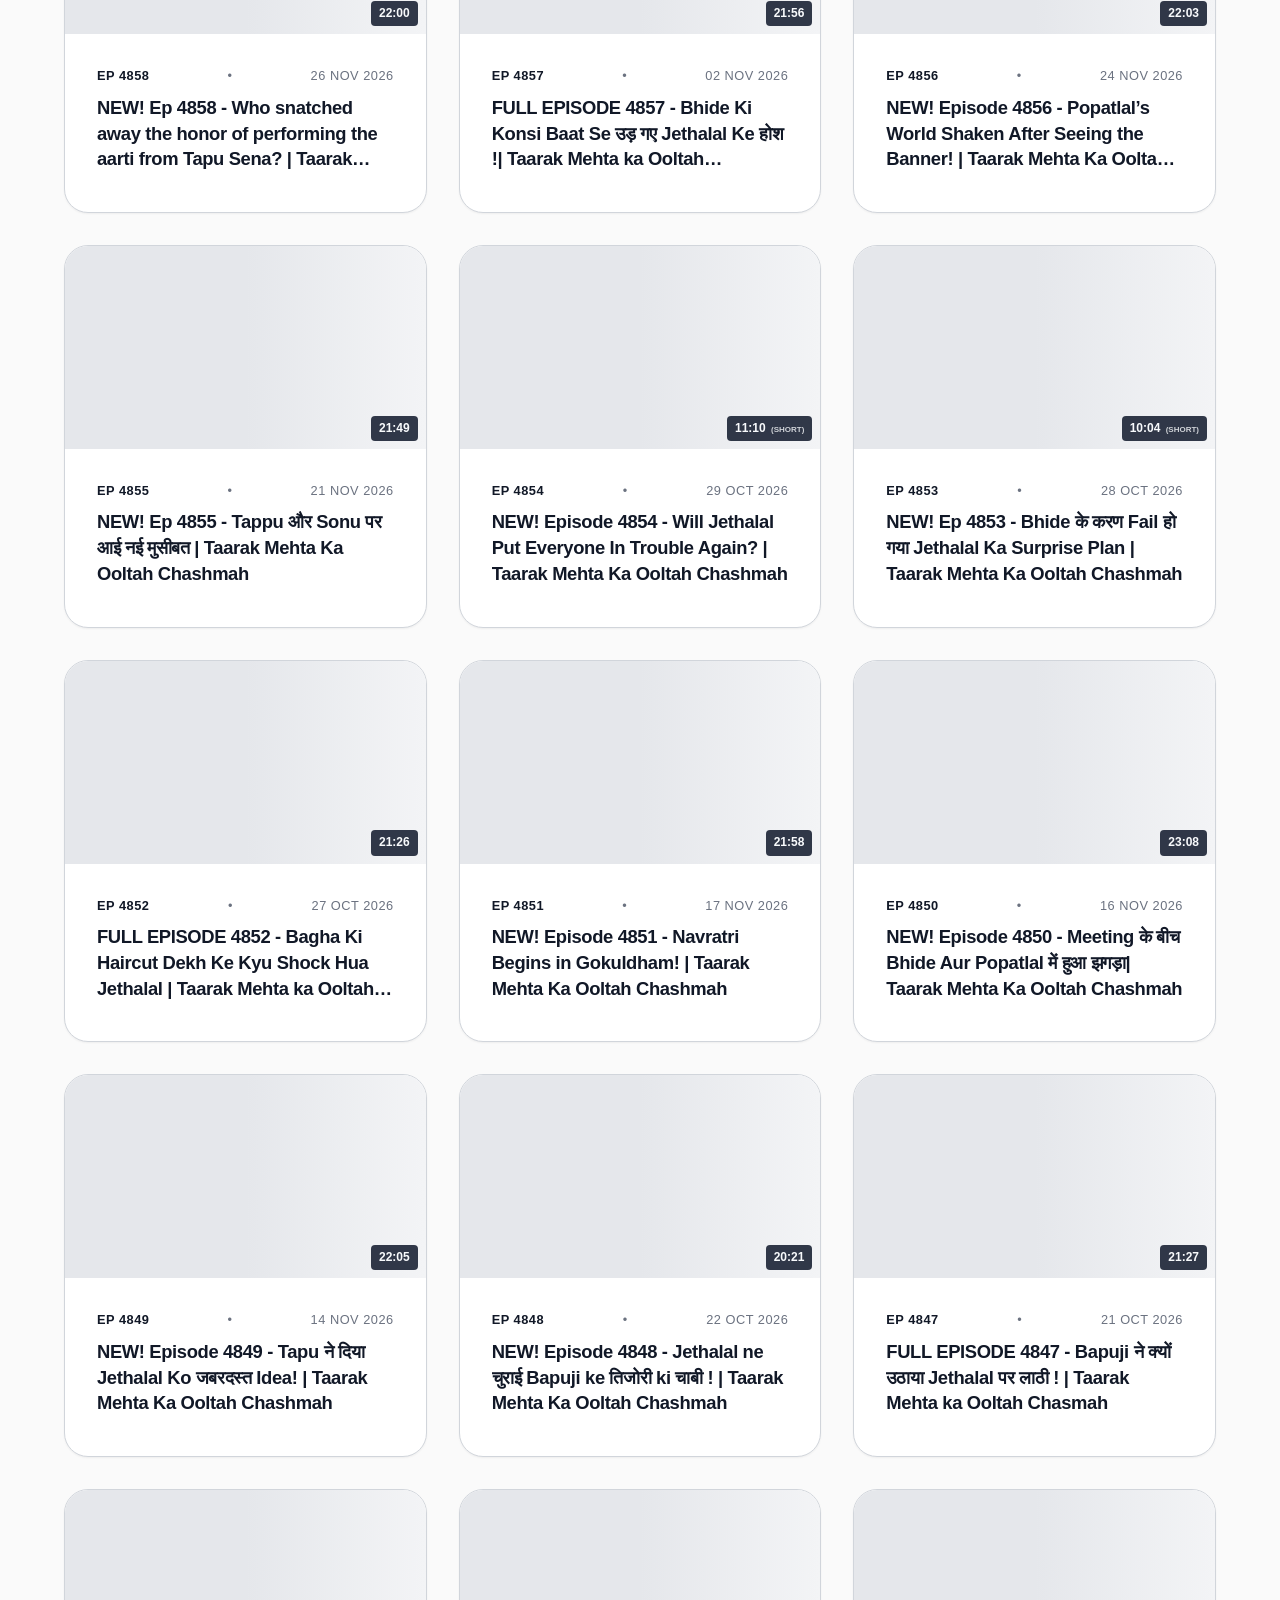
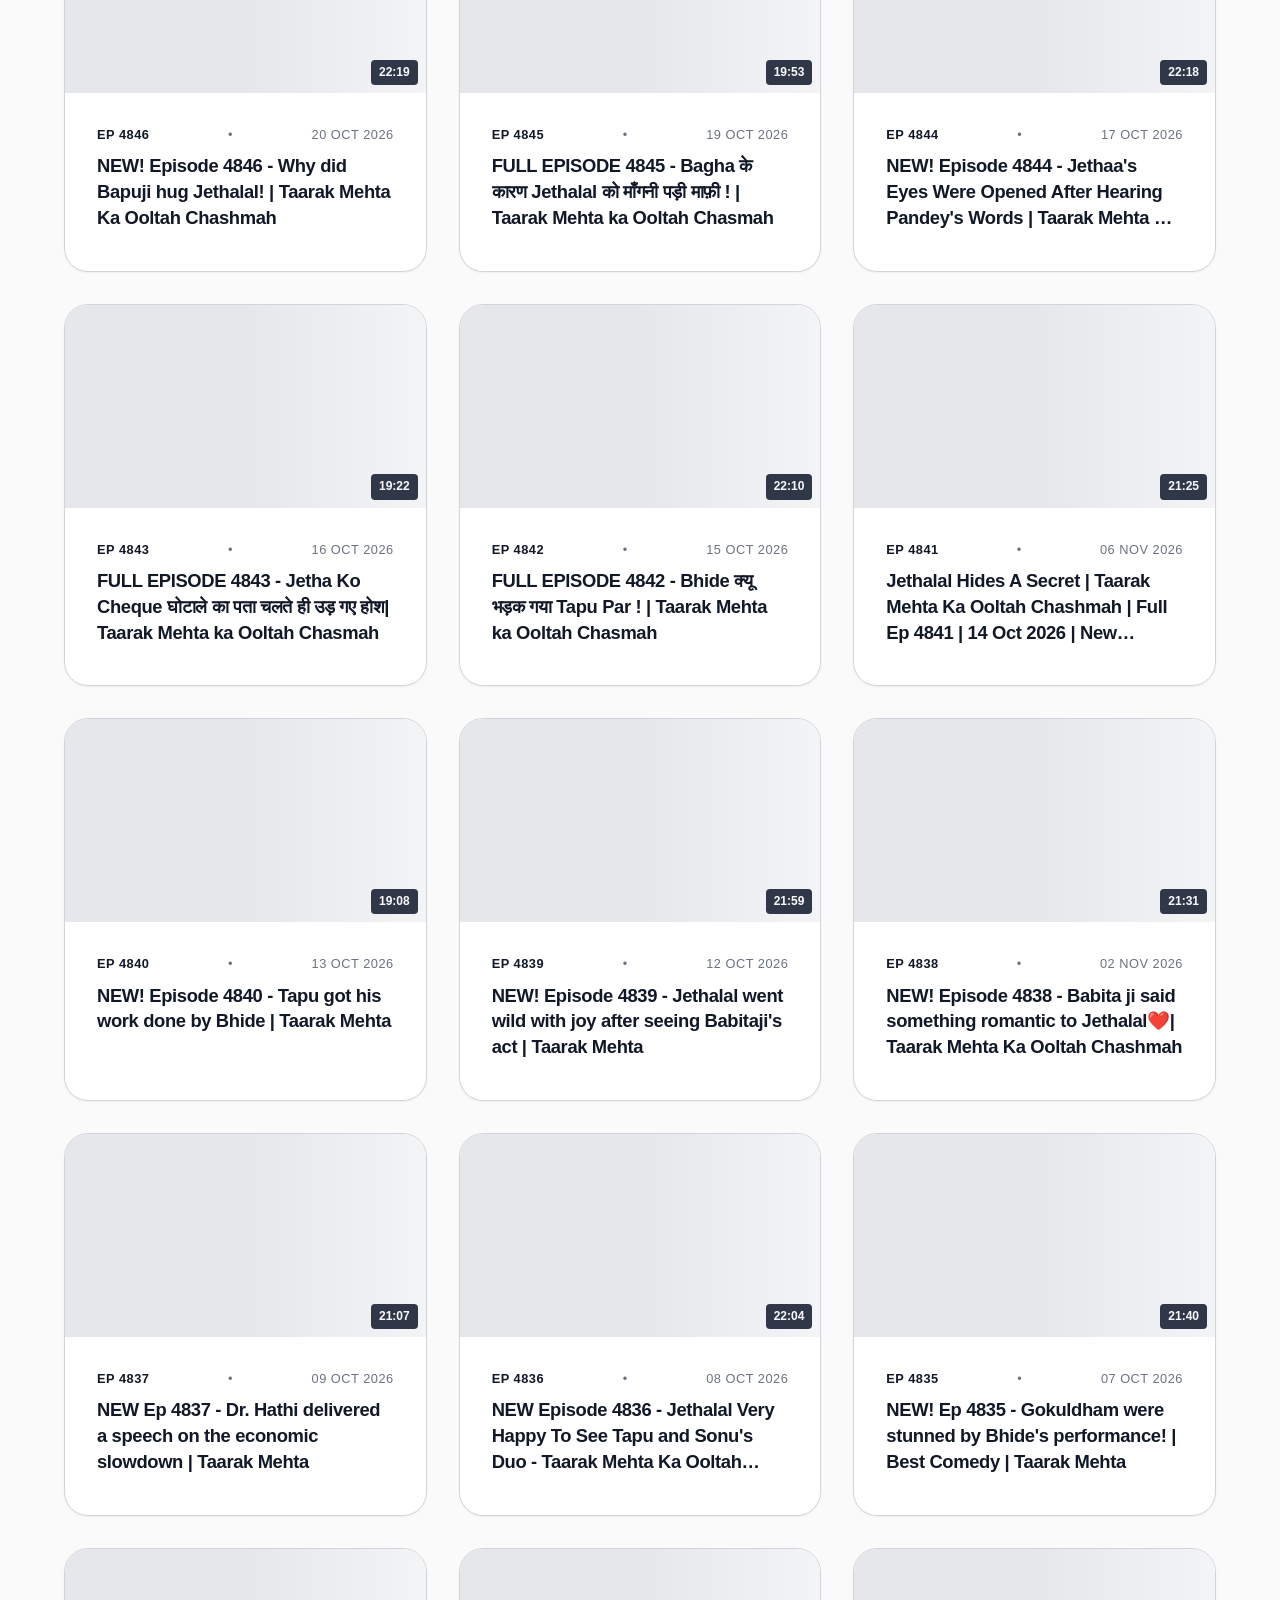
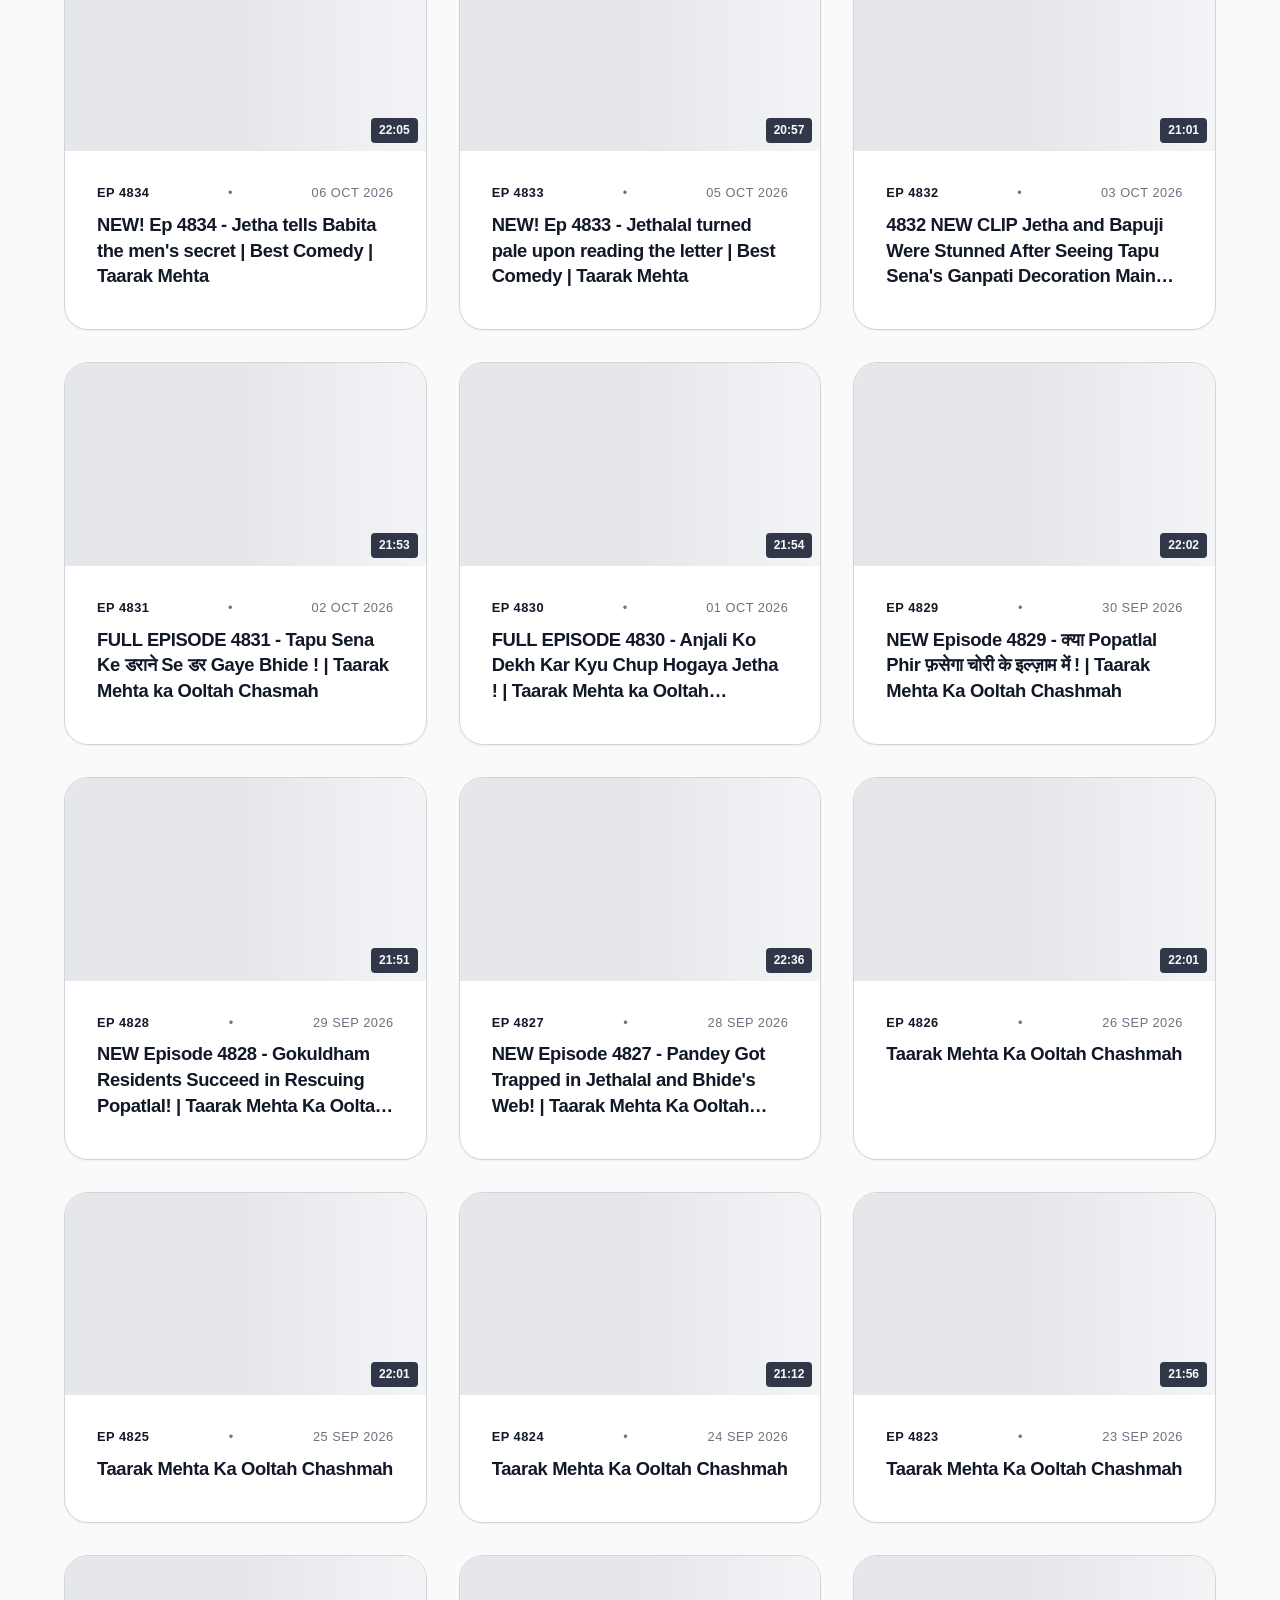
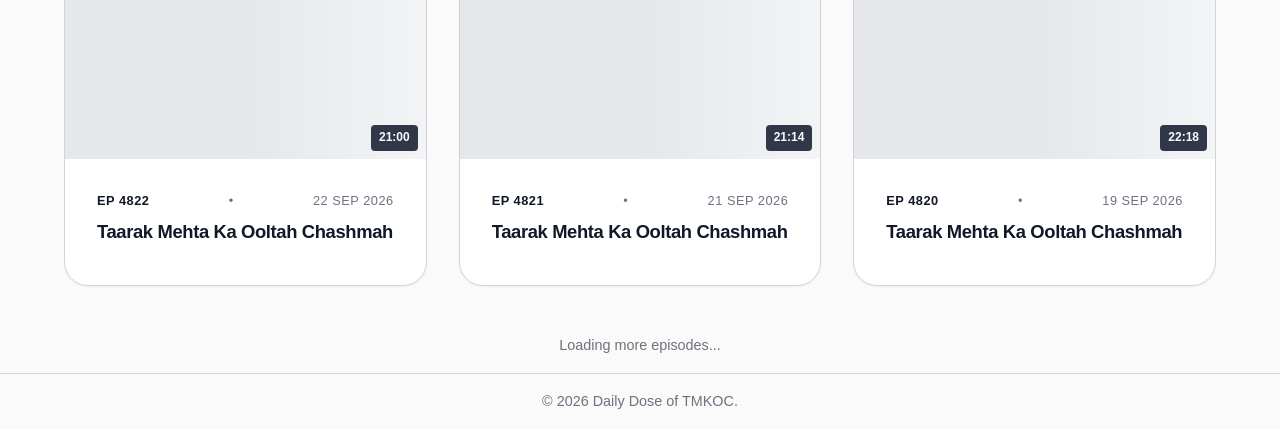
==== commit 34c8414c: "fix: replace avatars with solo front-facing portraits for Mr/Mrs Diwan, Magan, Veer, and others" ====
--- a/index.html
+++ b/index.html
@@ -530,6 +530,6 @@
     </div>
 
     <!-- Scripts -->
-    <script type="module" src="js/app.js?v=46"></script>
+    <script type="module" src="js/app.js?v=47"></script>
 </body>
 </html>
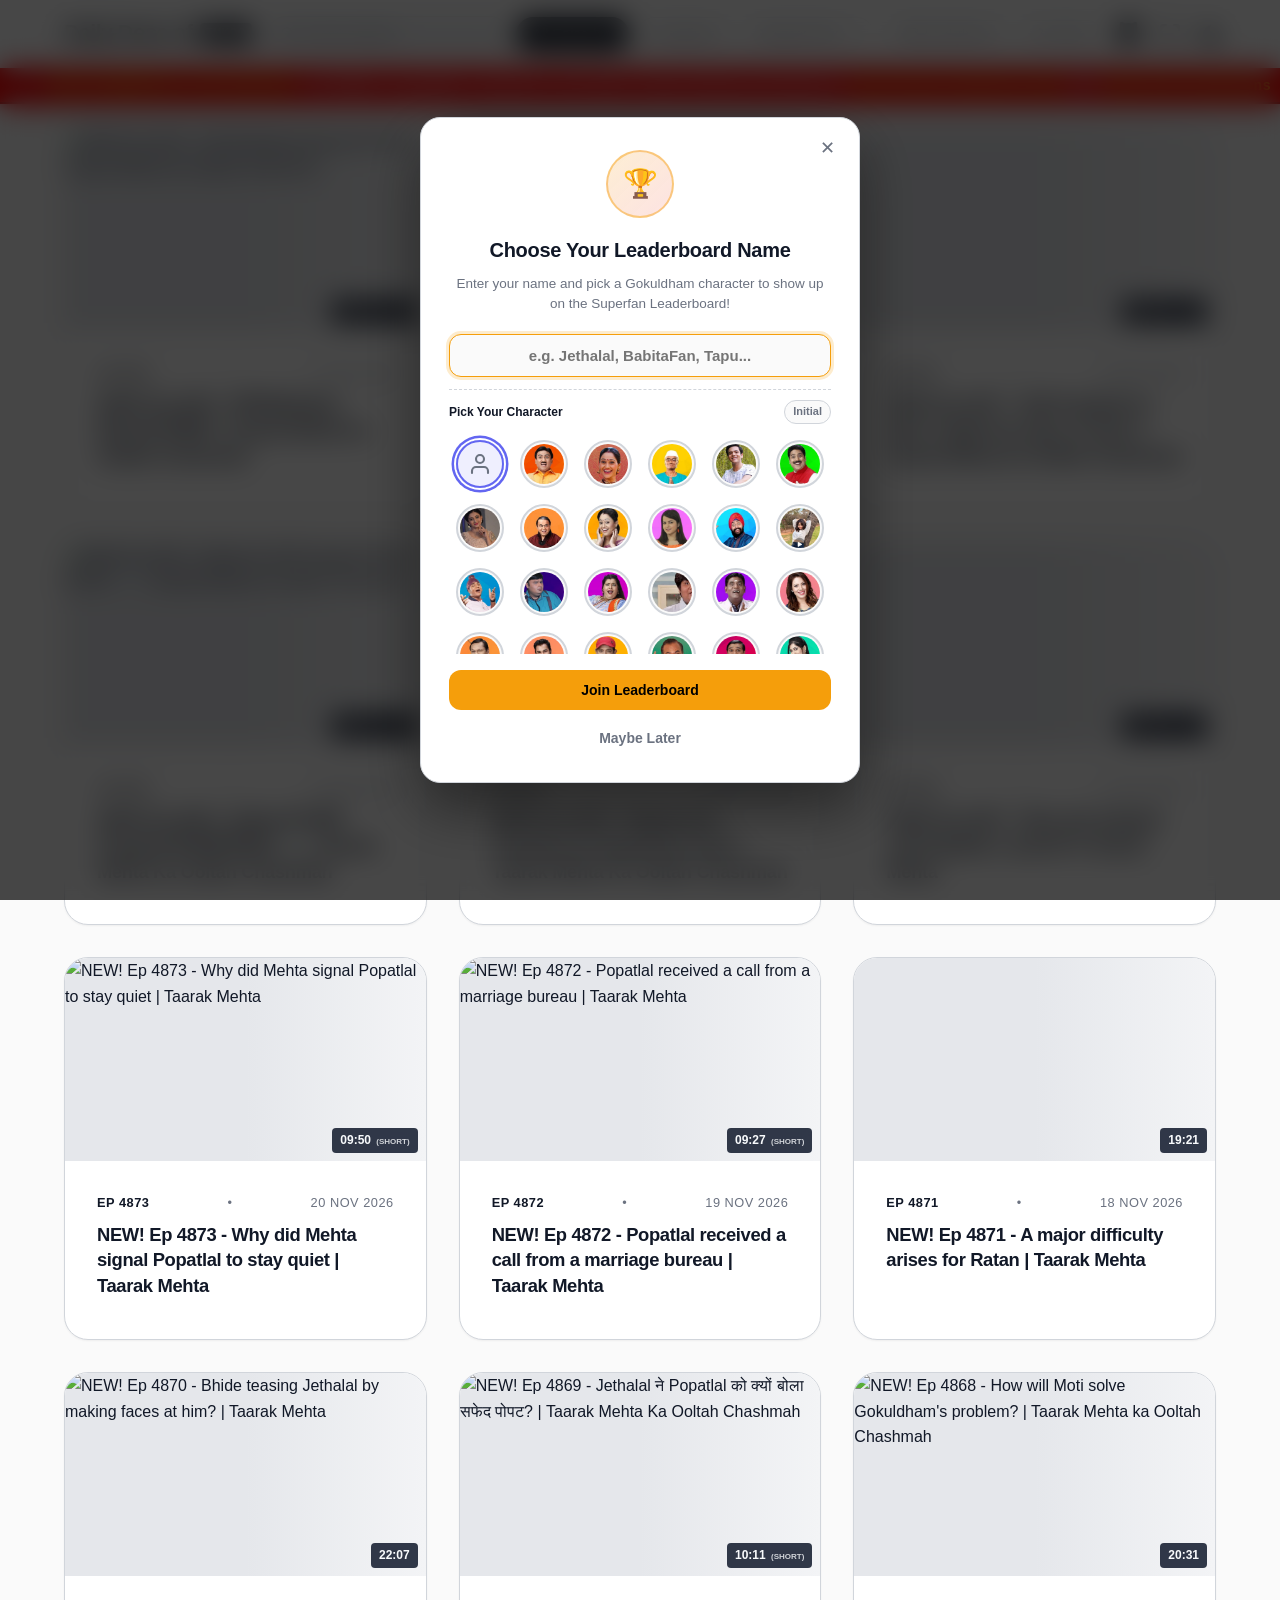
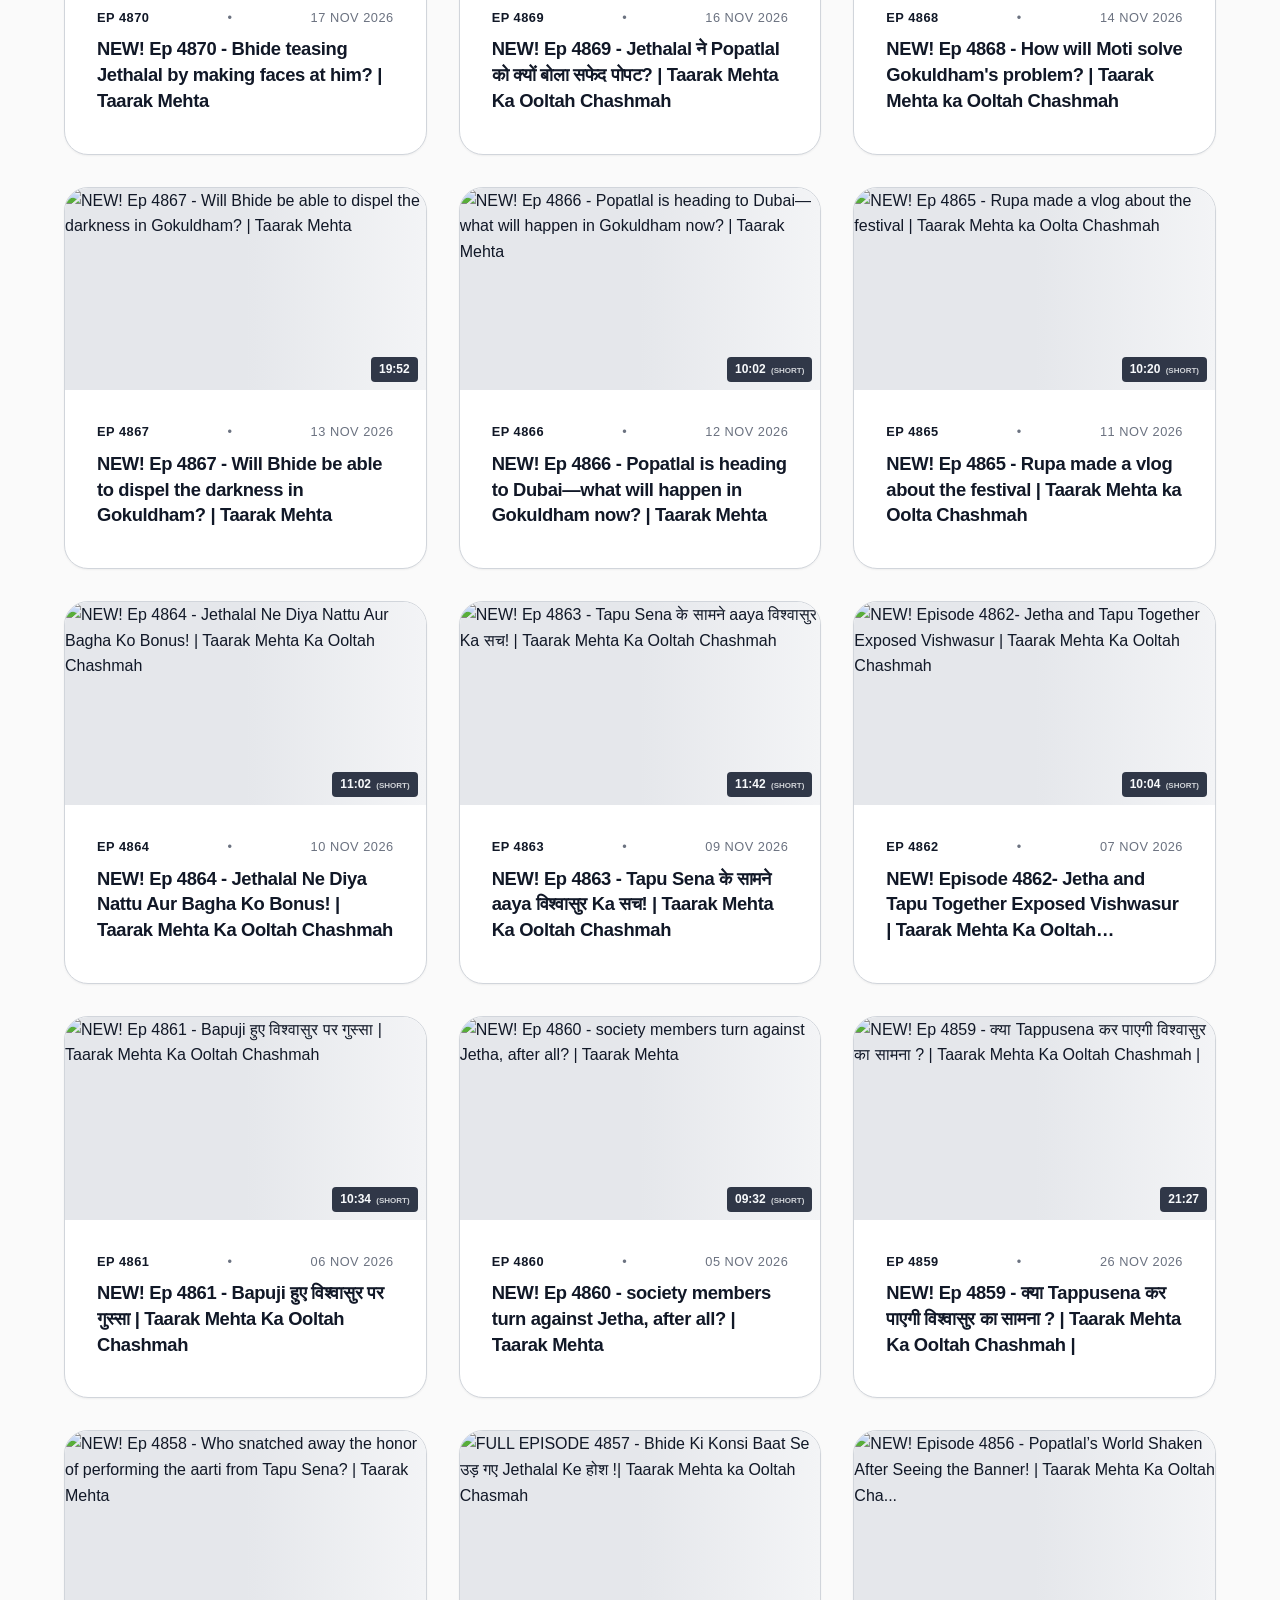
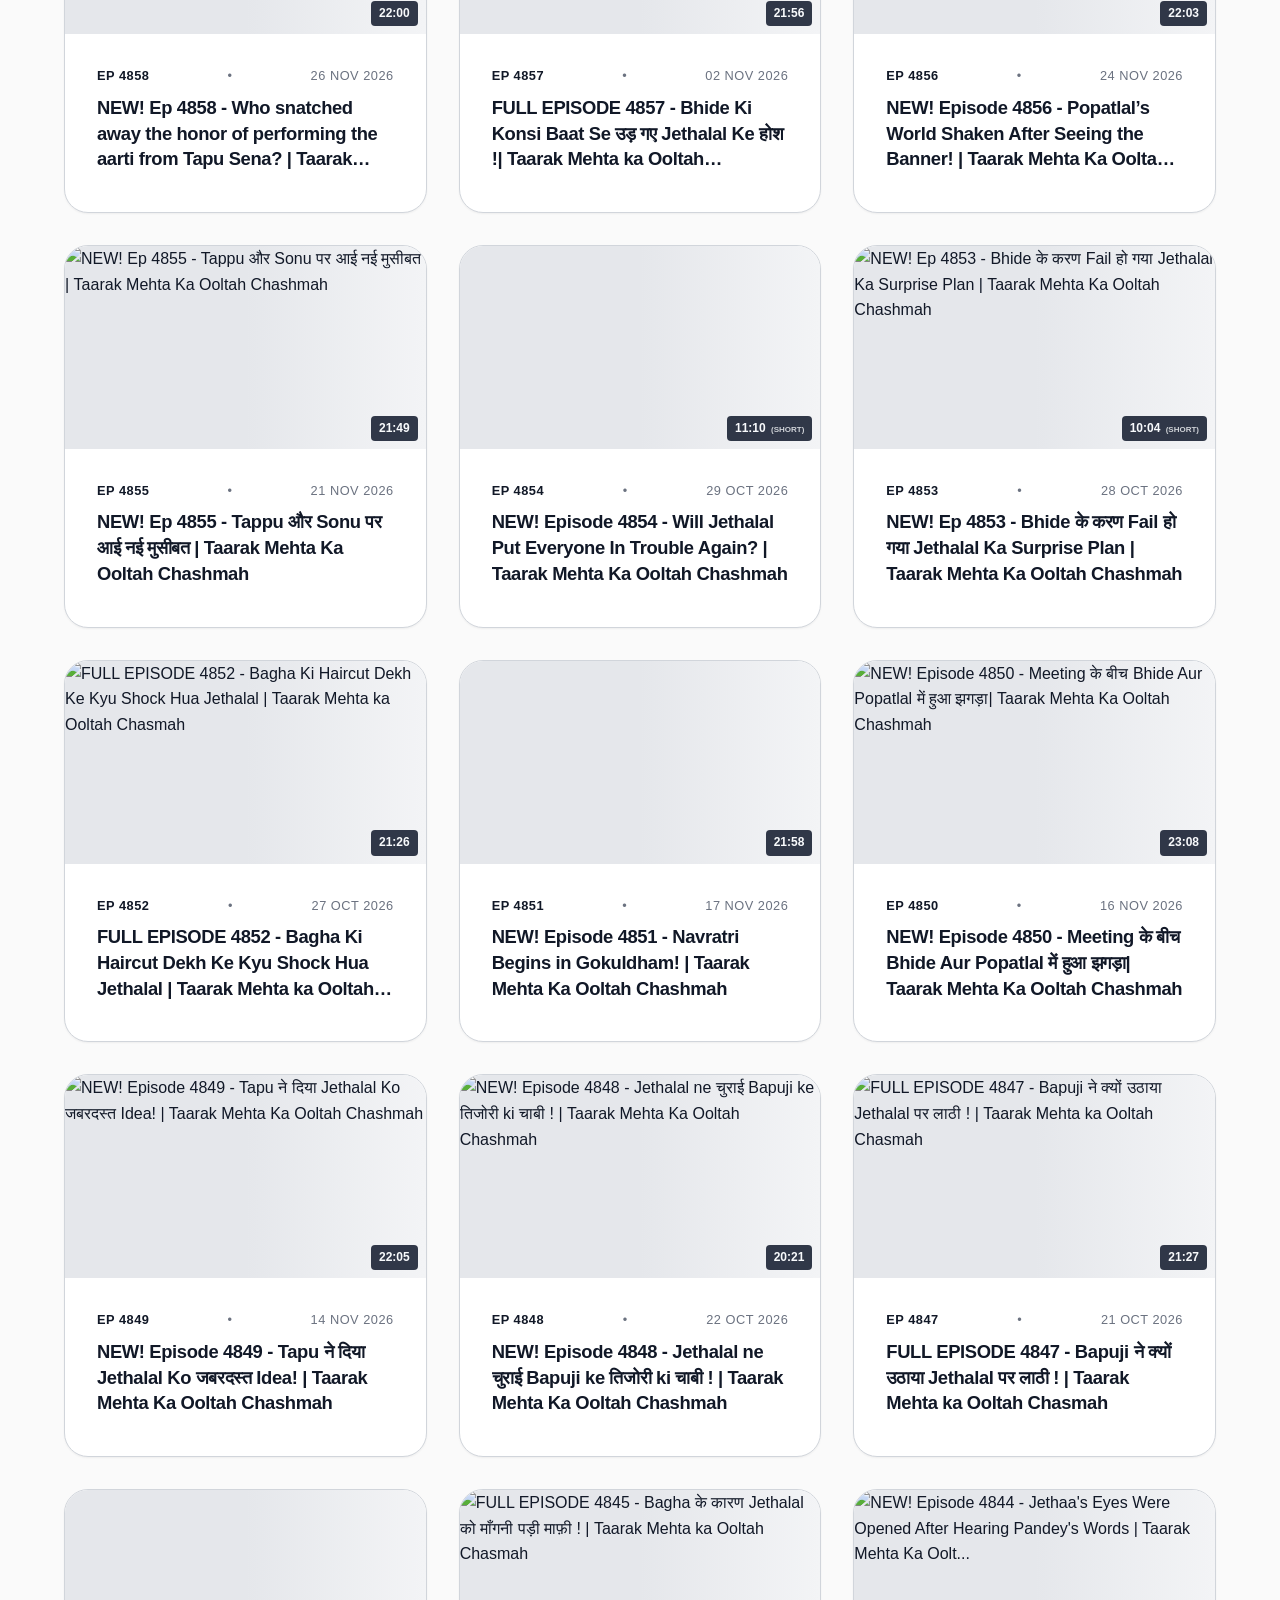
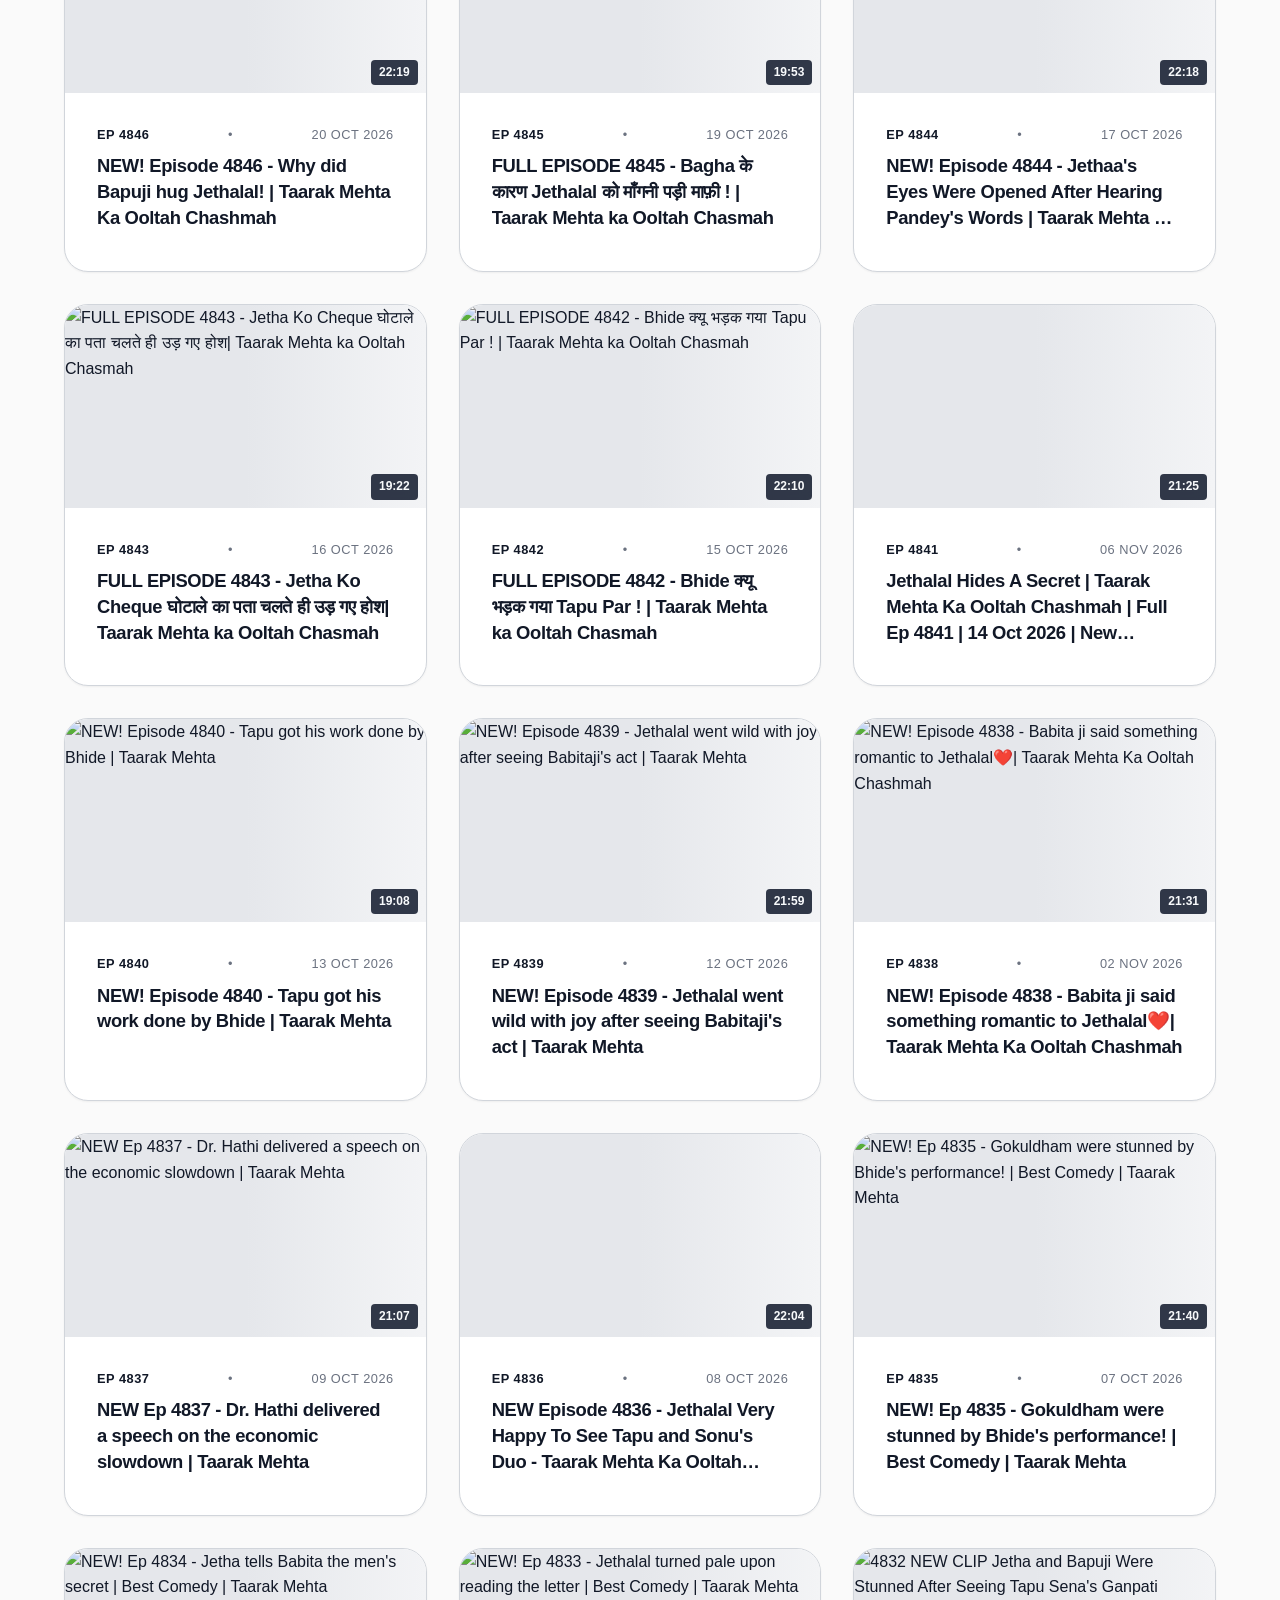
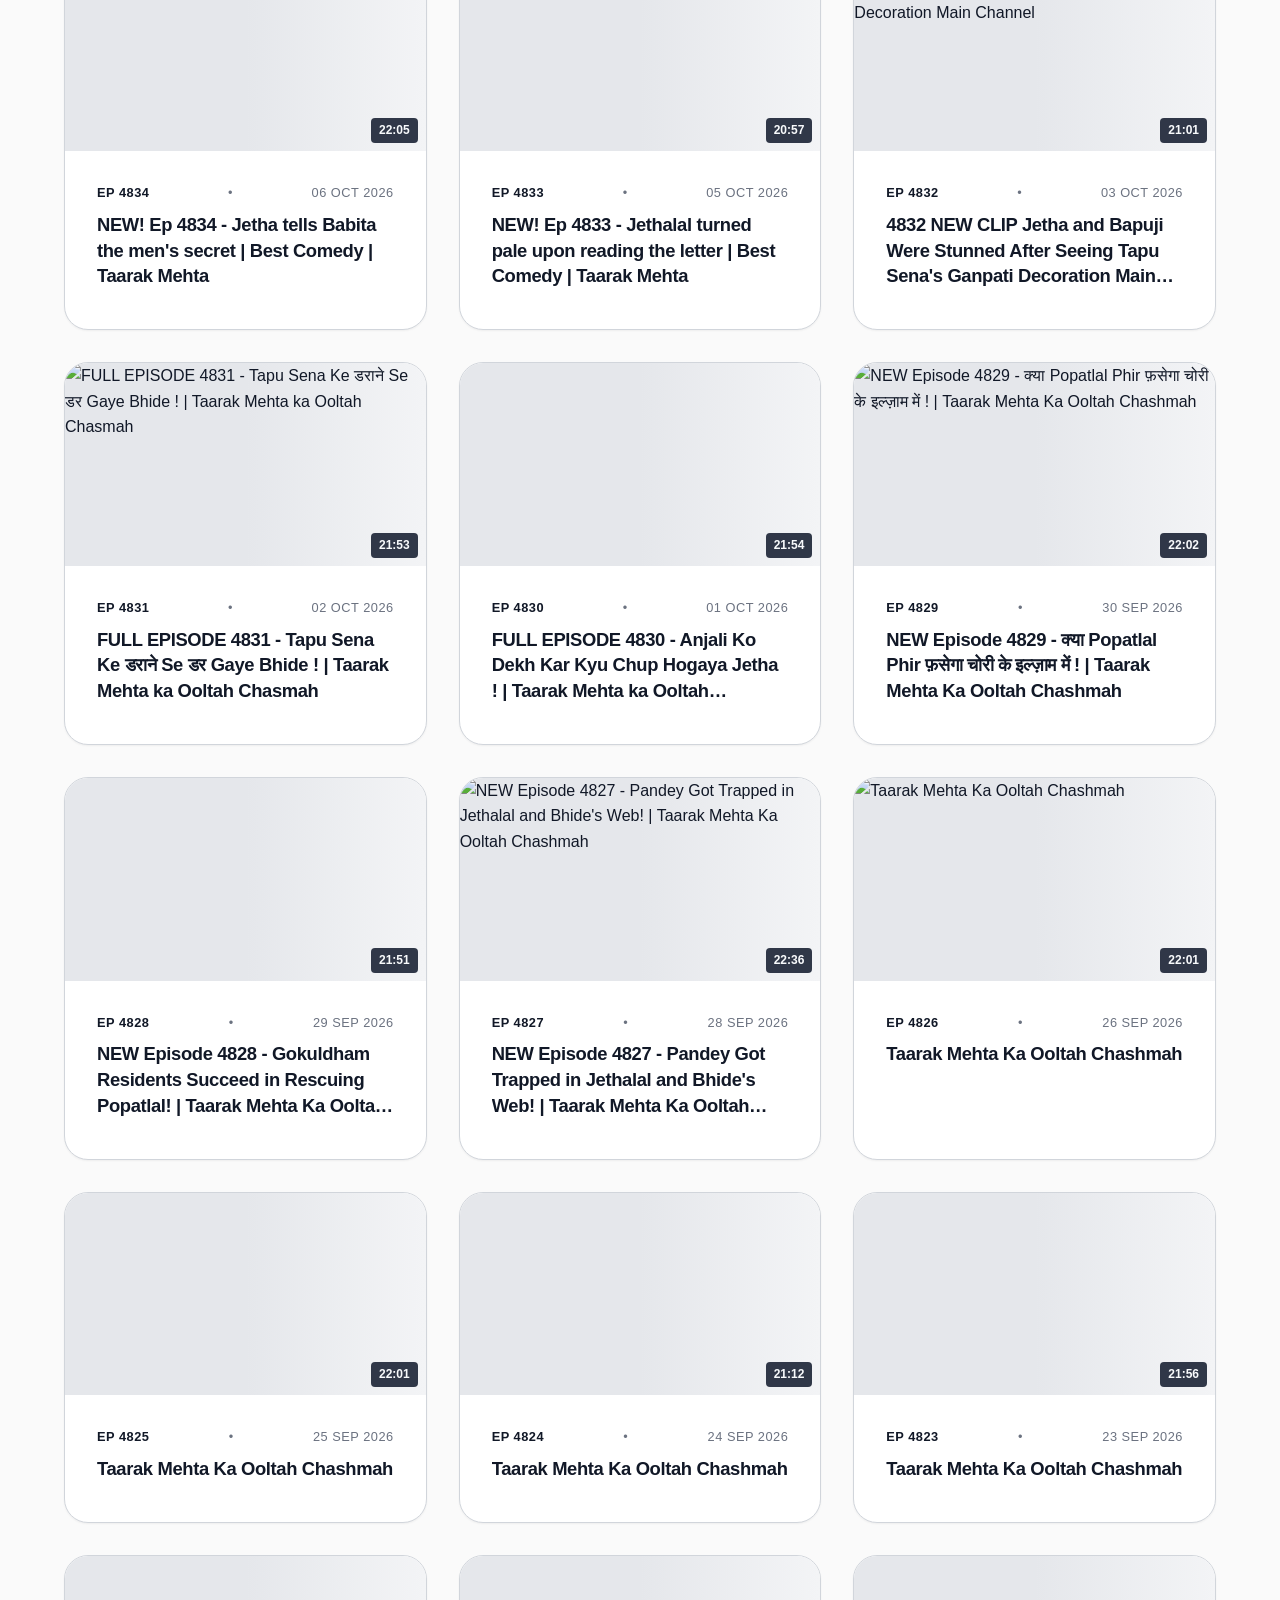
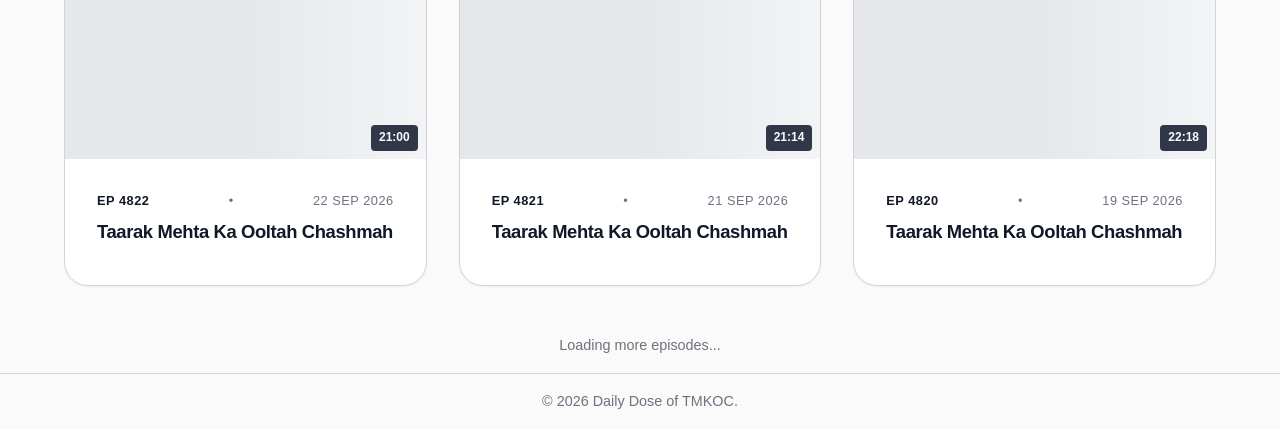
==== commit 4065e61a: "feat: update 12 character avatars with centered solo portraits and remove Mrs Diwan, Shekhar Bhai, a" ====
--- a/index.html
+++ b/index.html
@@ -530,6 +530,6 @@
     </div>
 
     <!-- Scripts -->
-    <script type="module" src="js/app.js?v=47"></script>
+    <script type="module" src="js/app.js?v=48"></script>
 </body>
 </html>
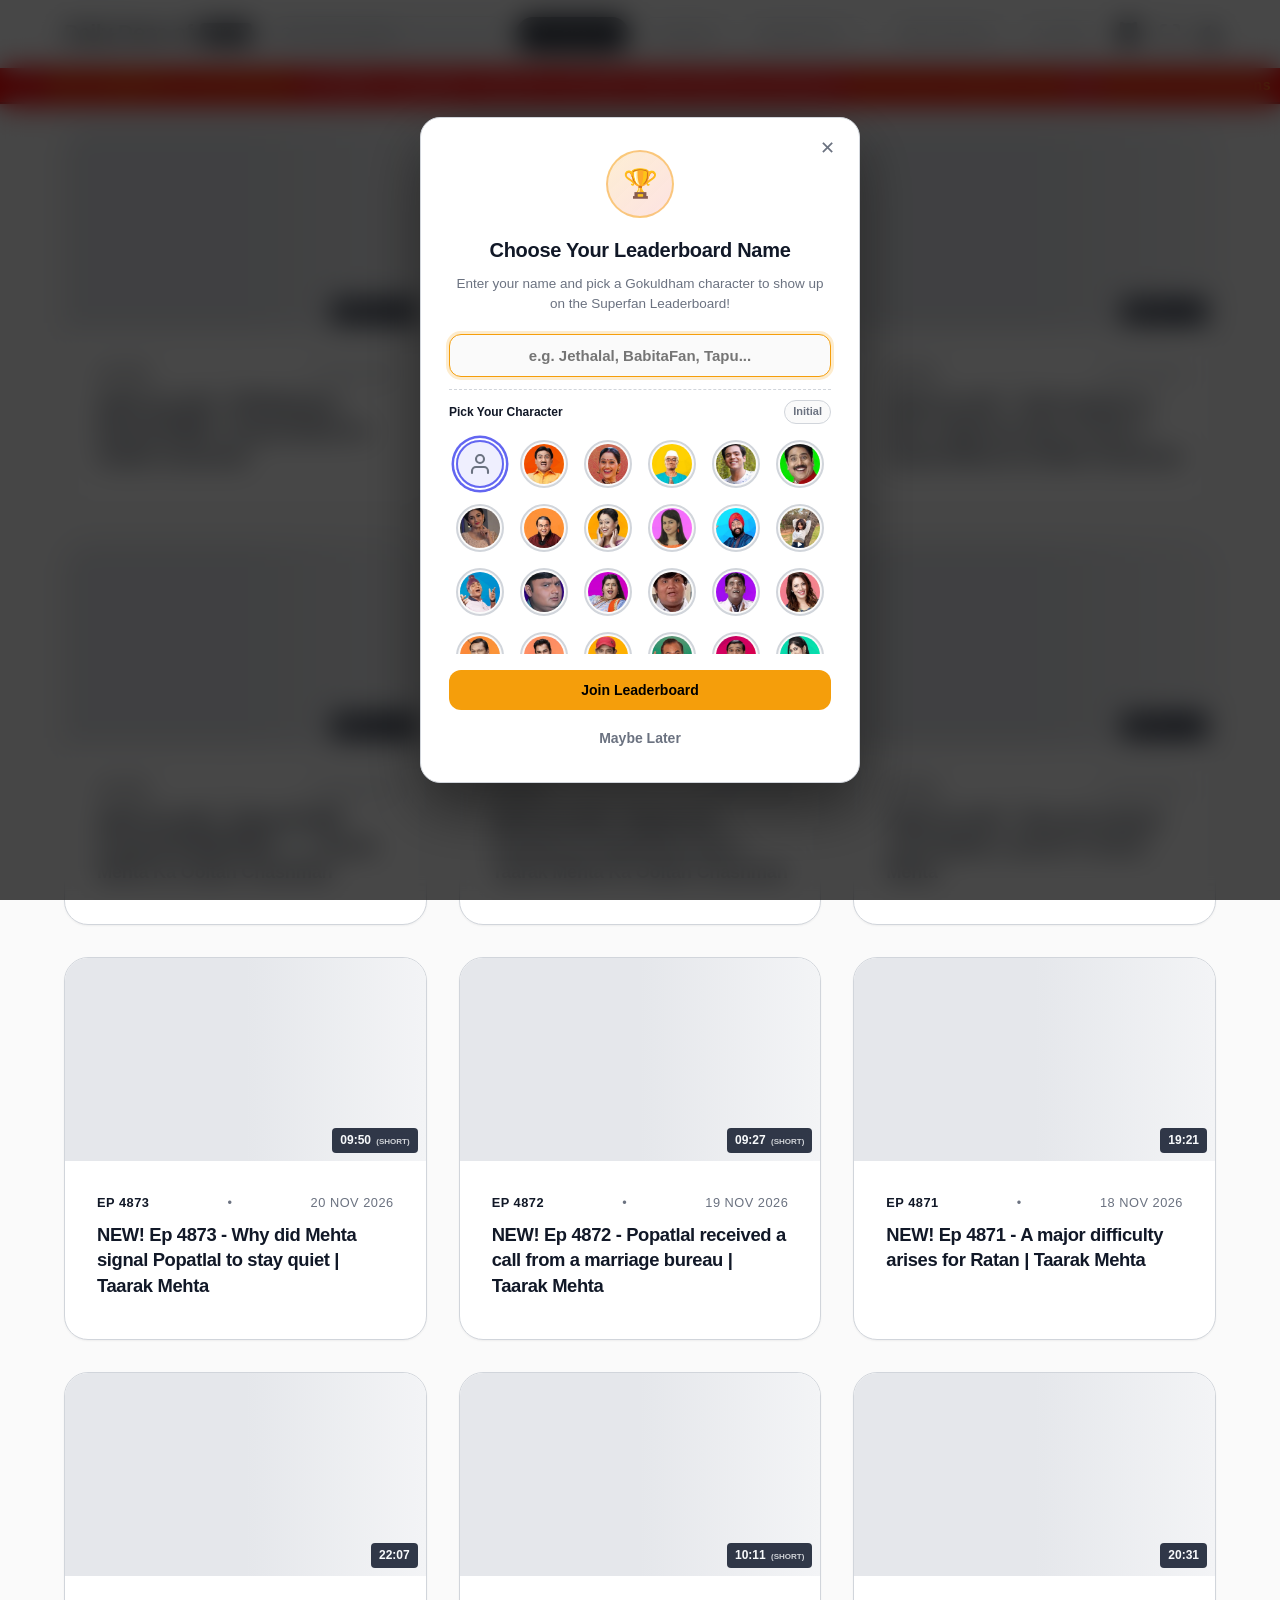
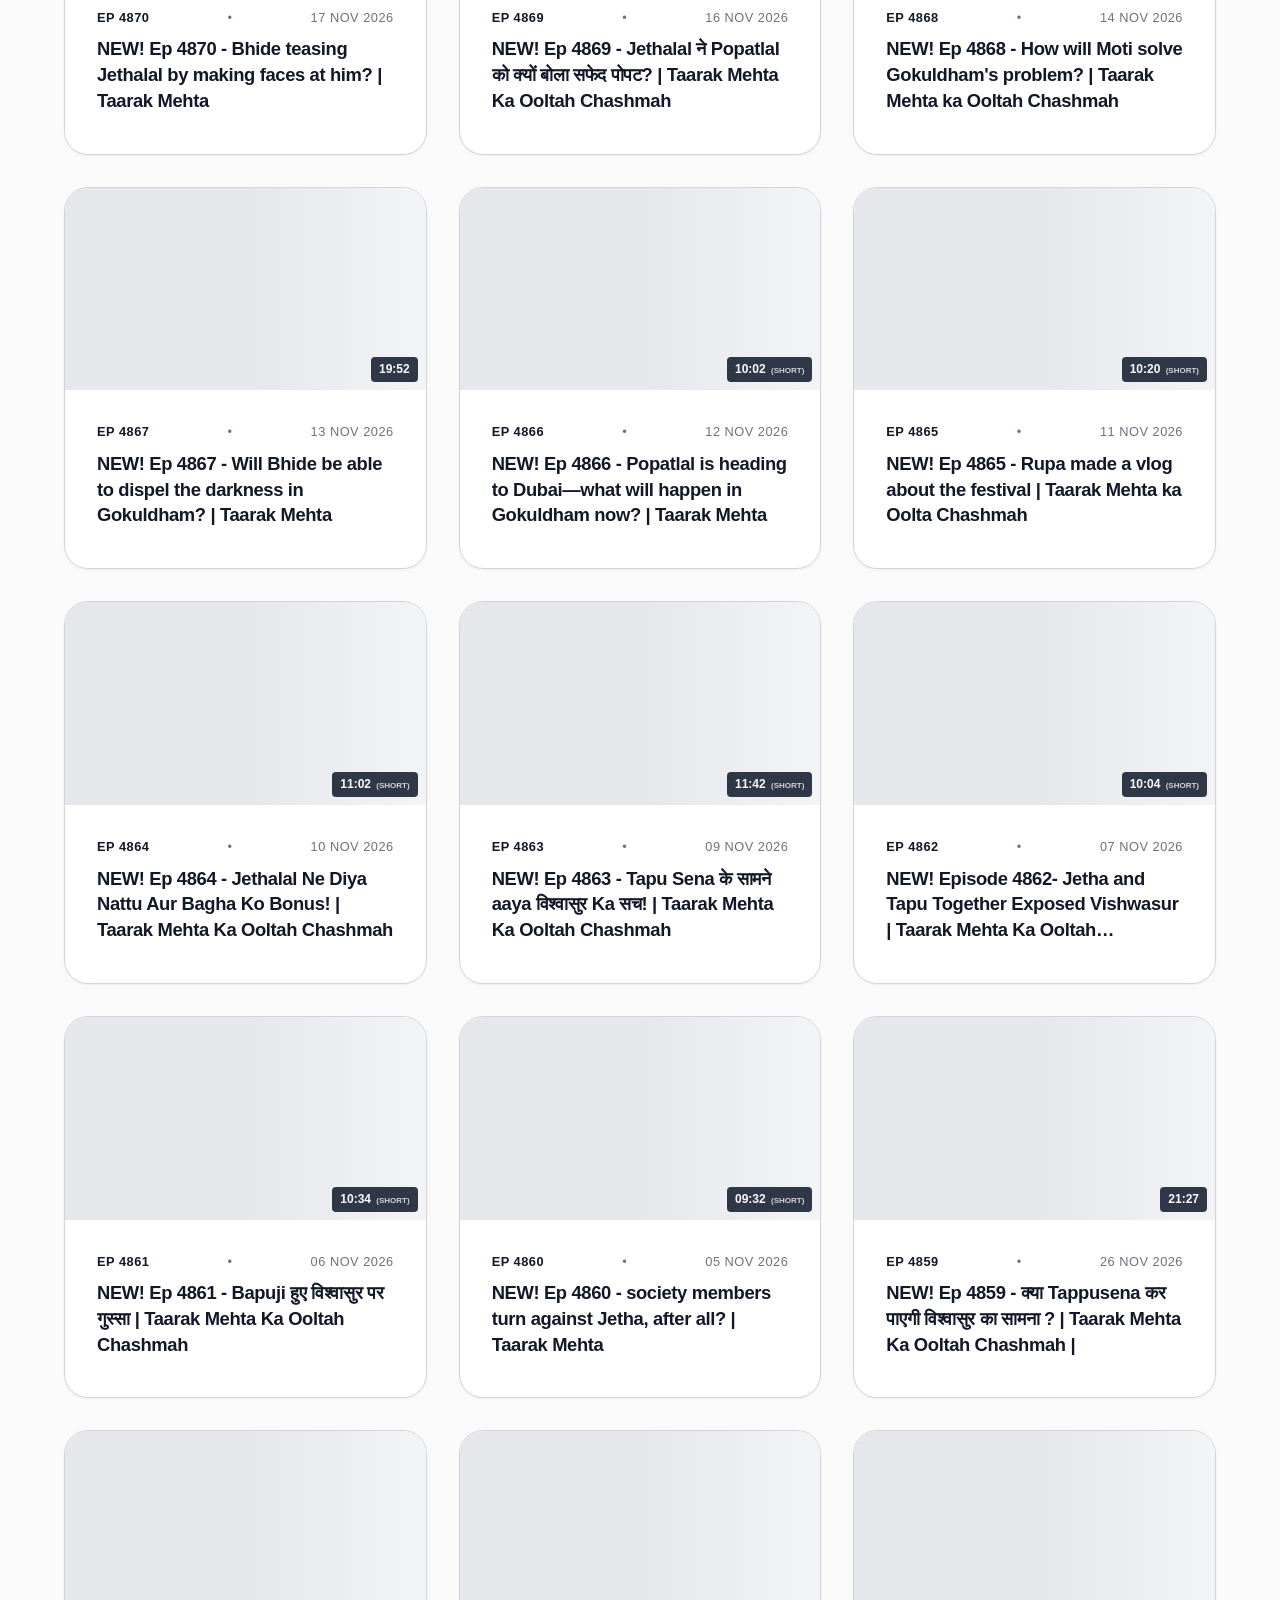
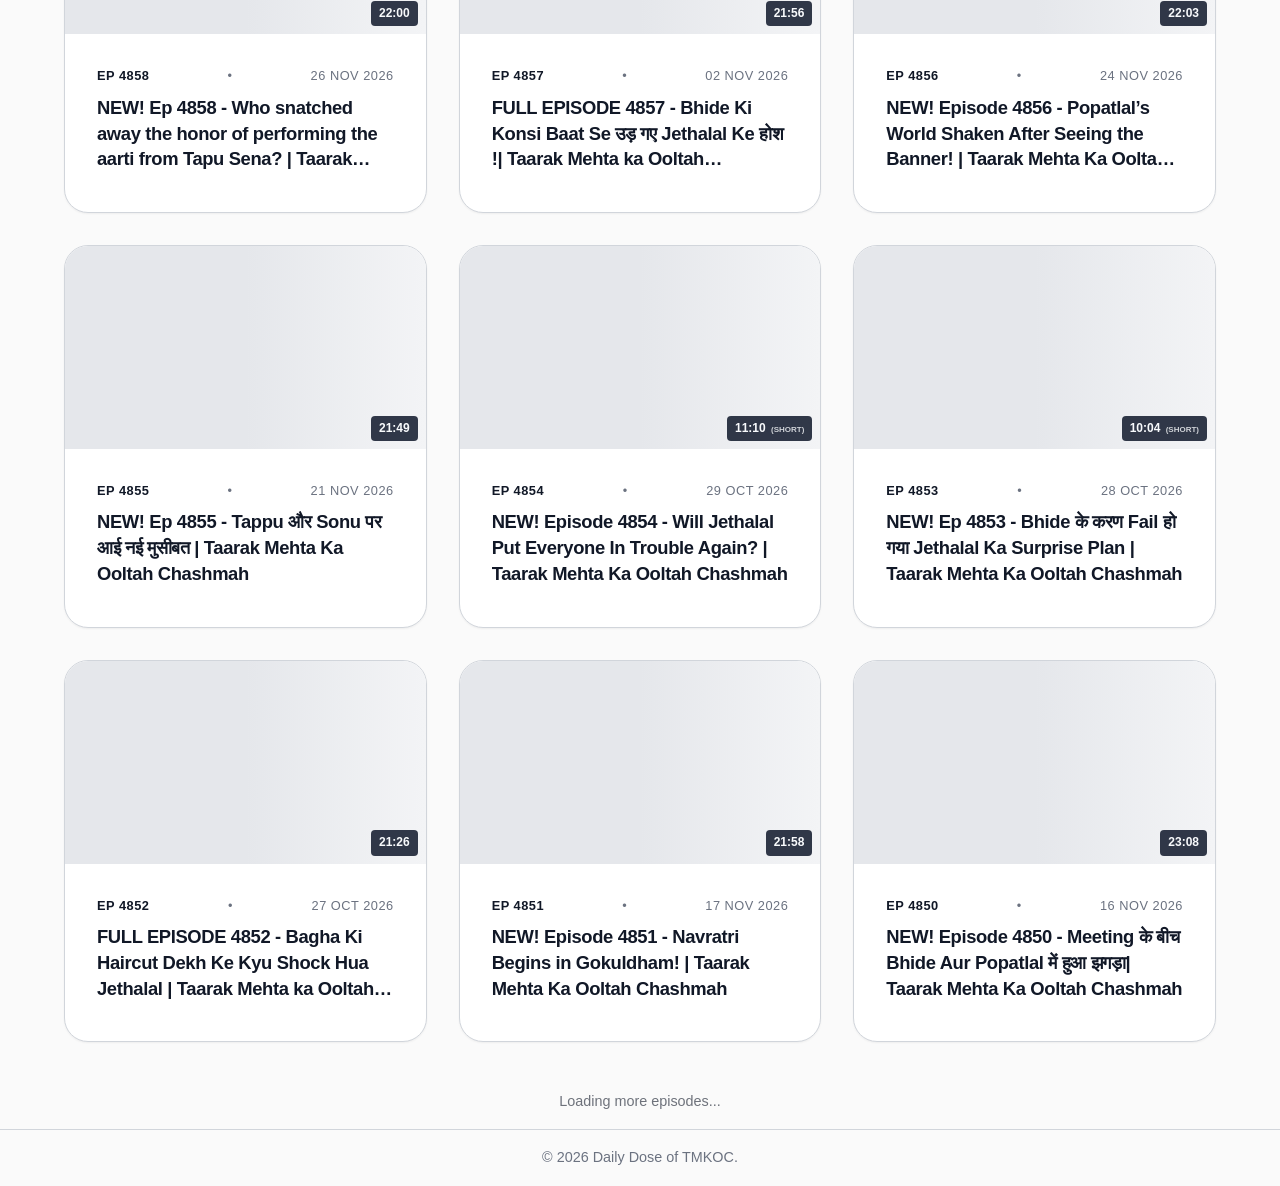
==== commit c08c3cd8: "fix: recalibrate avatar zoom and centering for Mr Diwan, Ratan, Roopa, Goli, Hathi, and others" ====
--- a/index.html
+++ b/index.html
@@ -530,6 +530,6 @@
     </div>
 
     <!-- Scripts -->
-    <script type="module" src="js/app.js?v=48"></script>
+    <script type="module" src="js/app.js?v=49"></script>
 </body>
 </html>
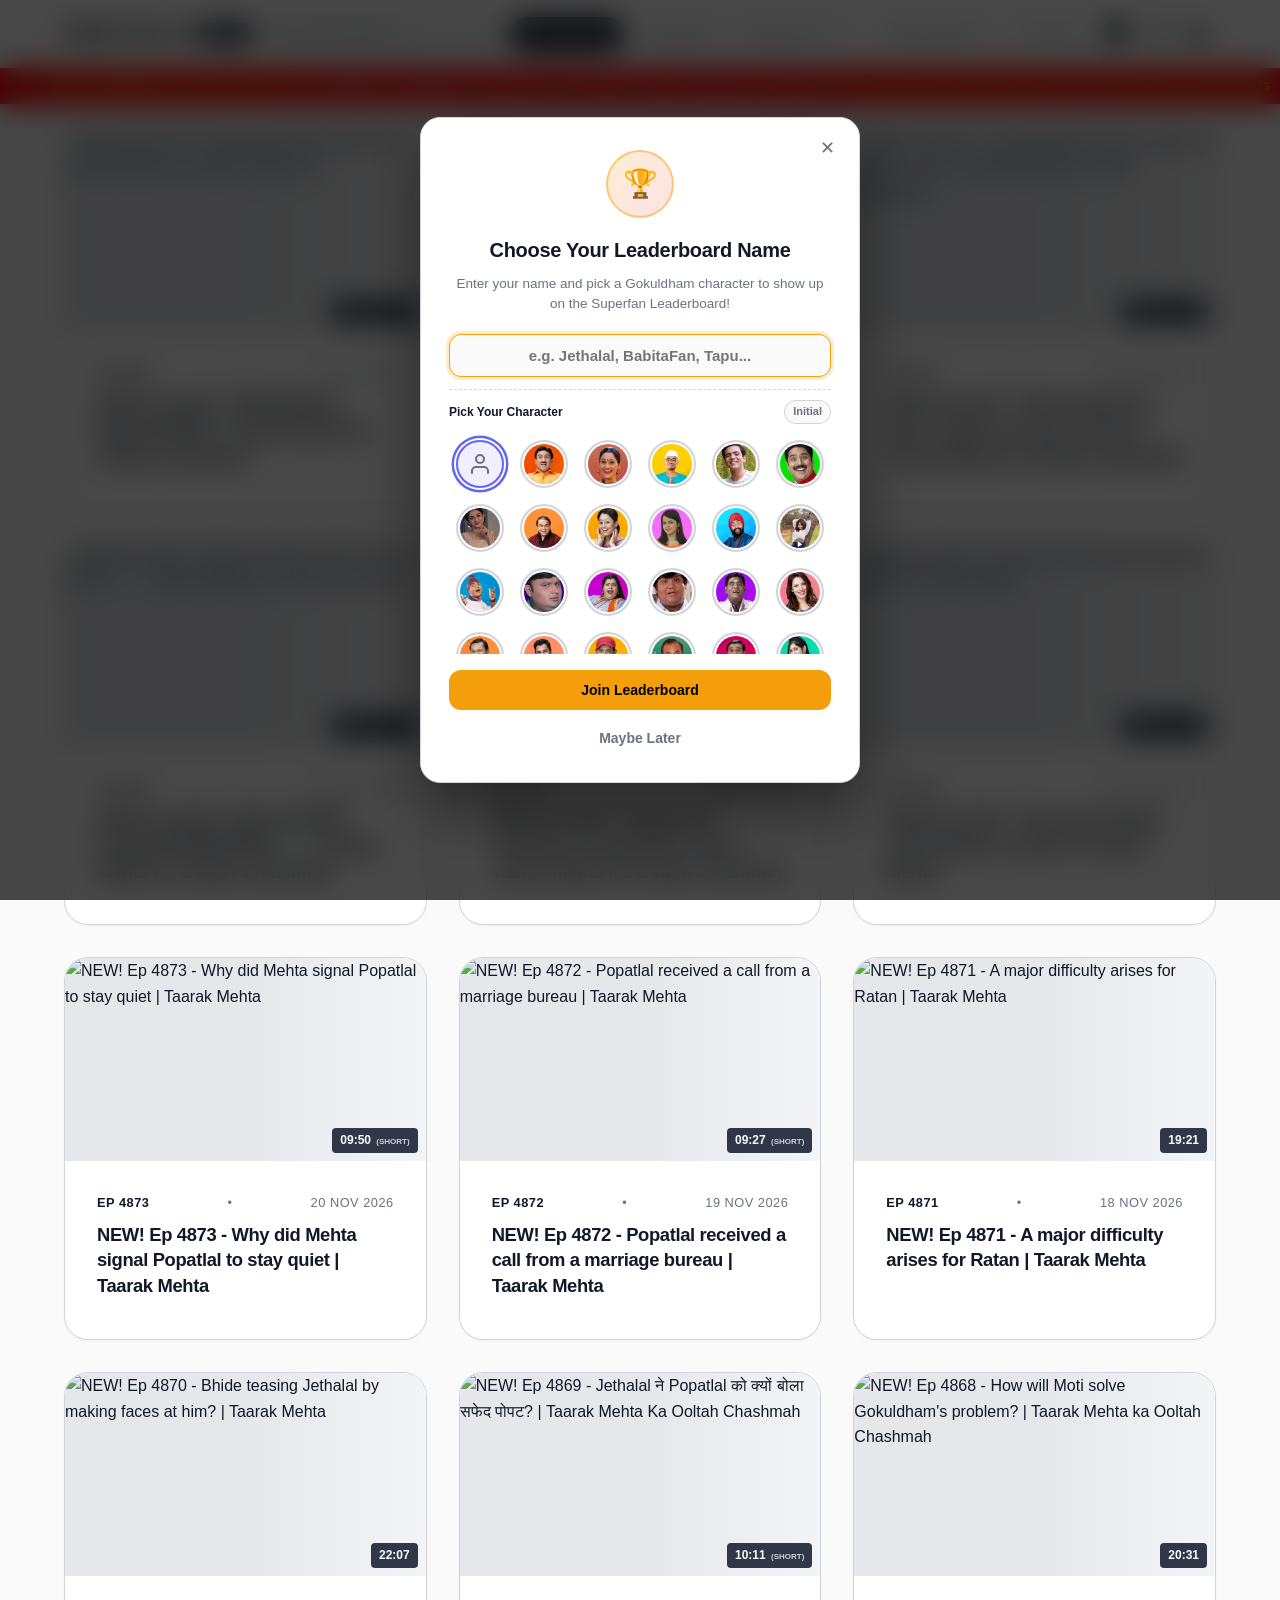
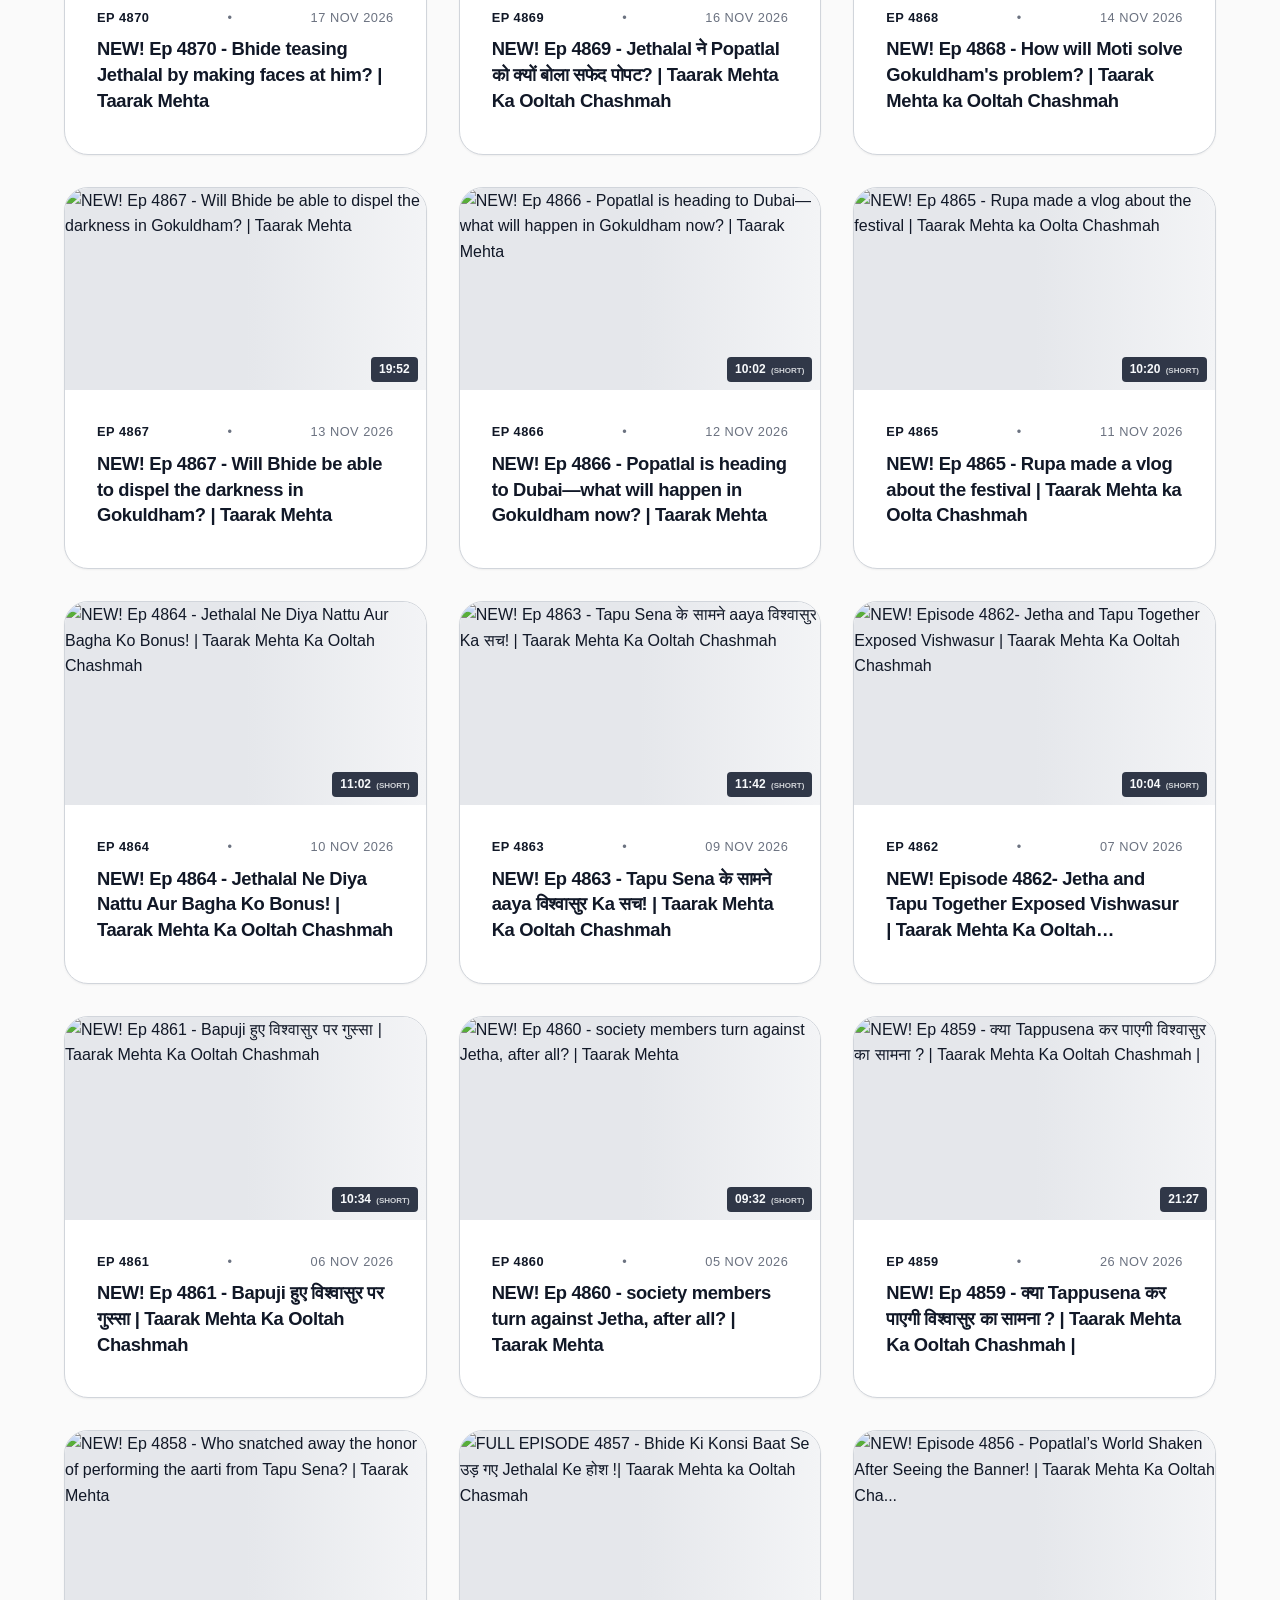
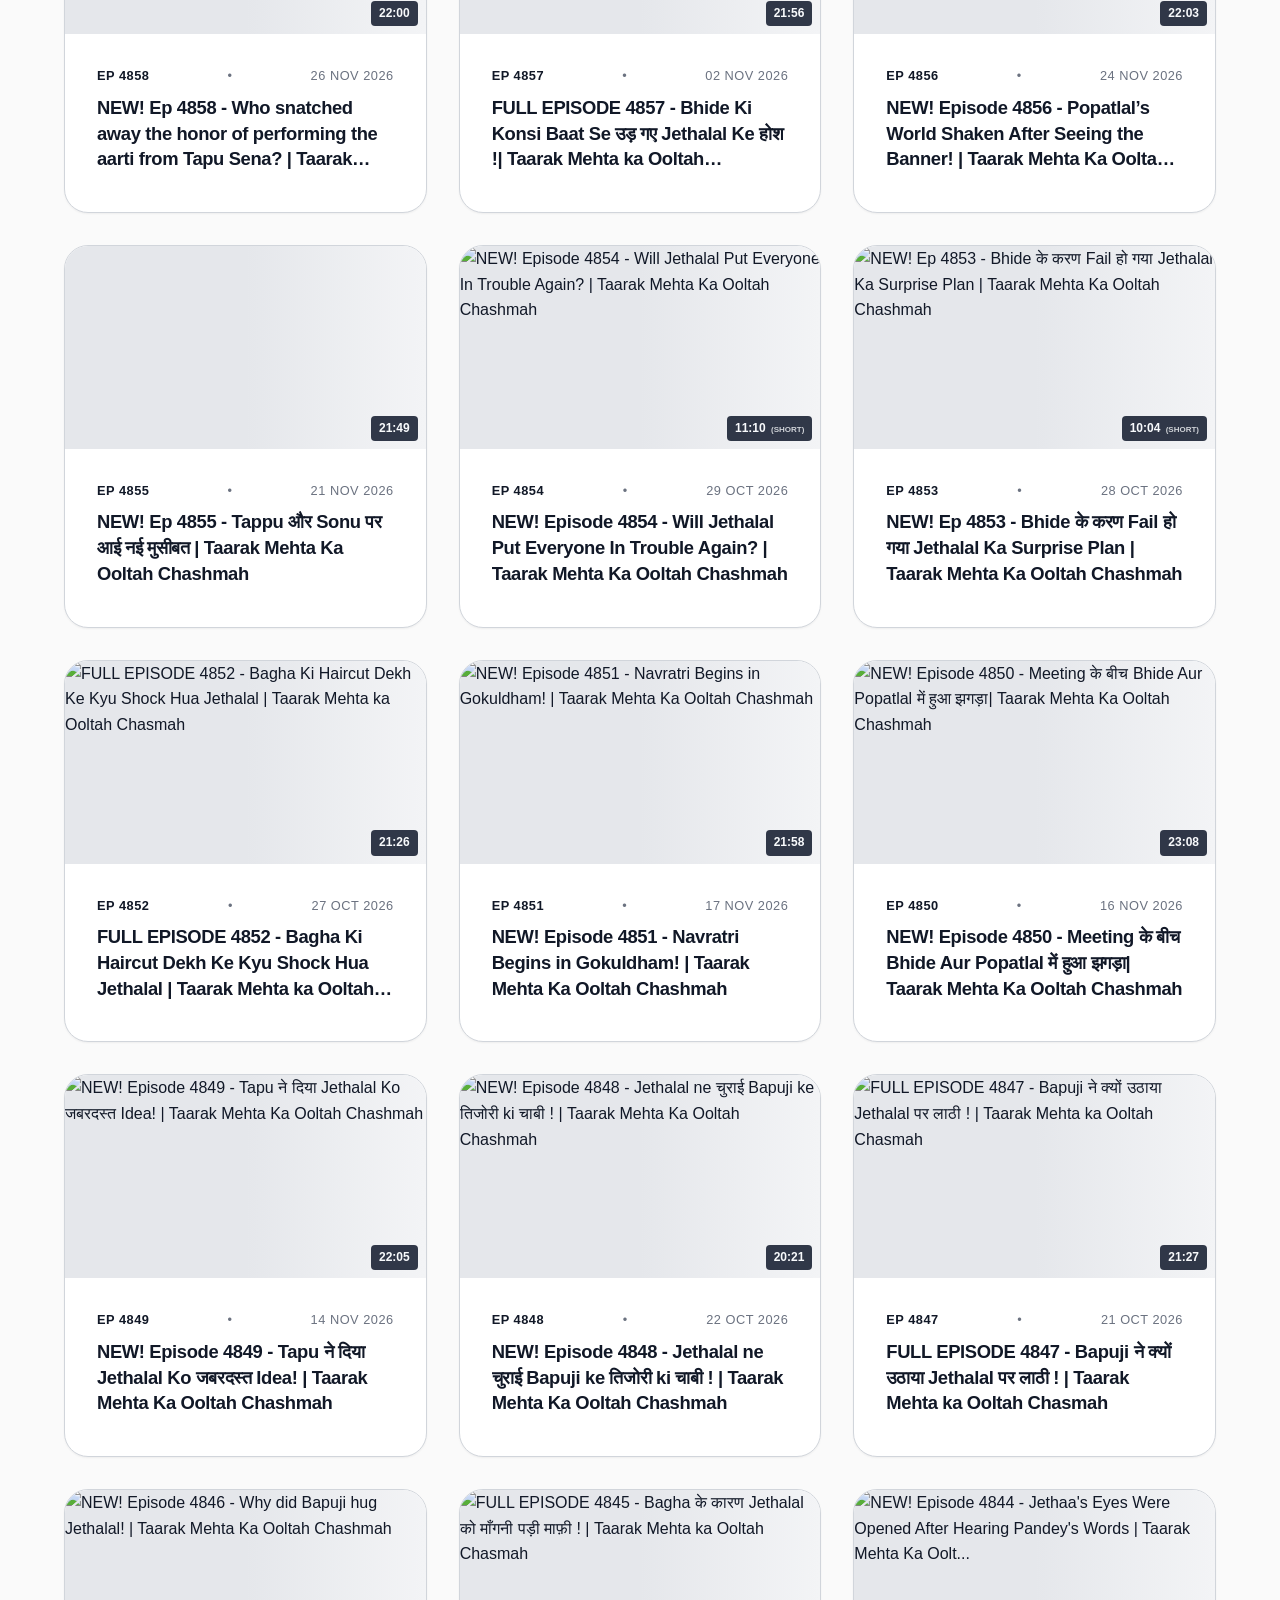
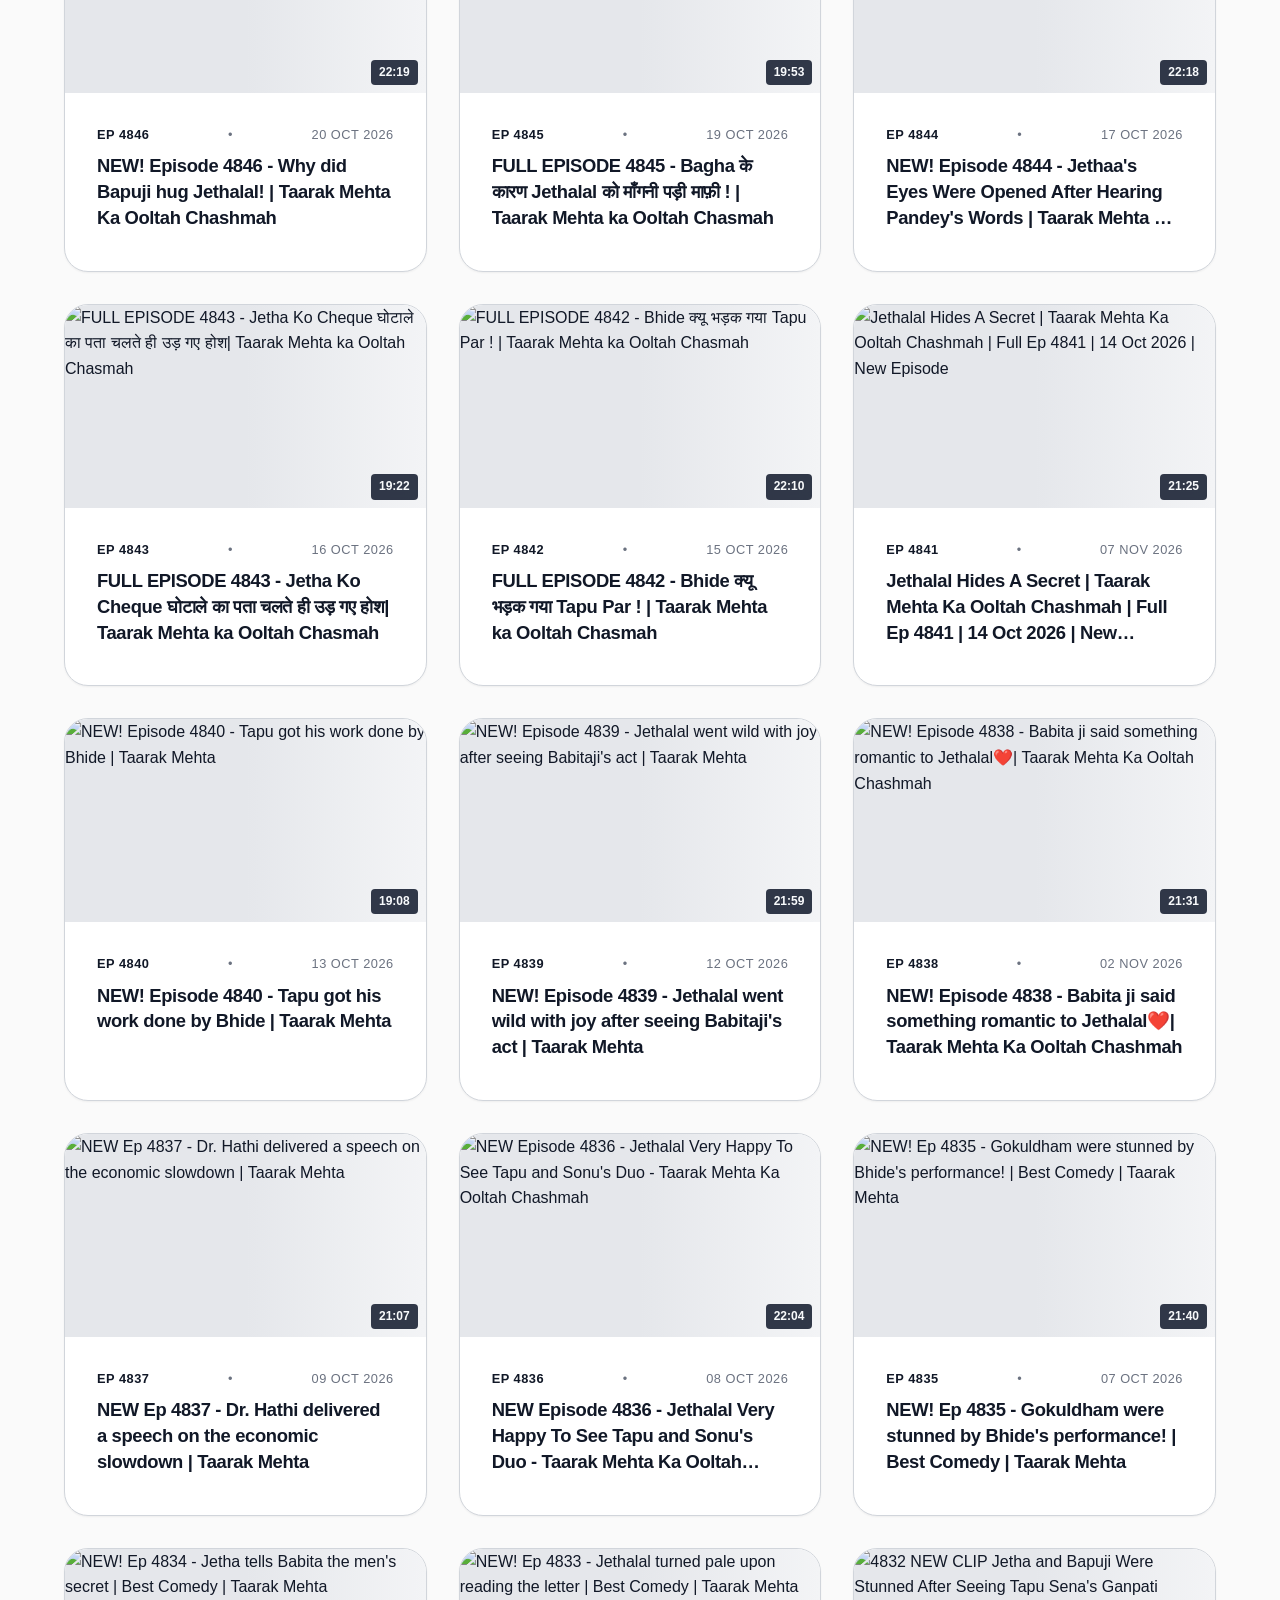
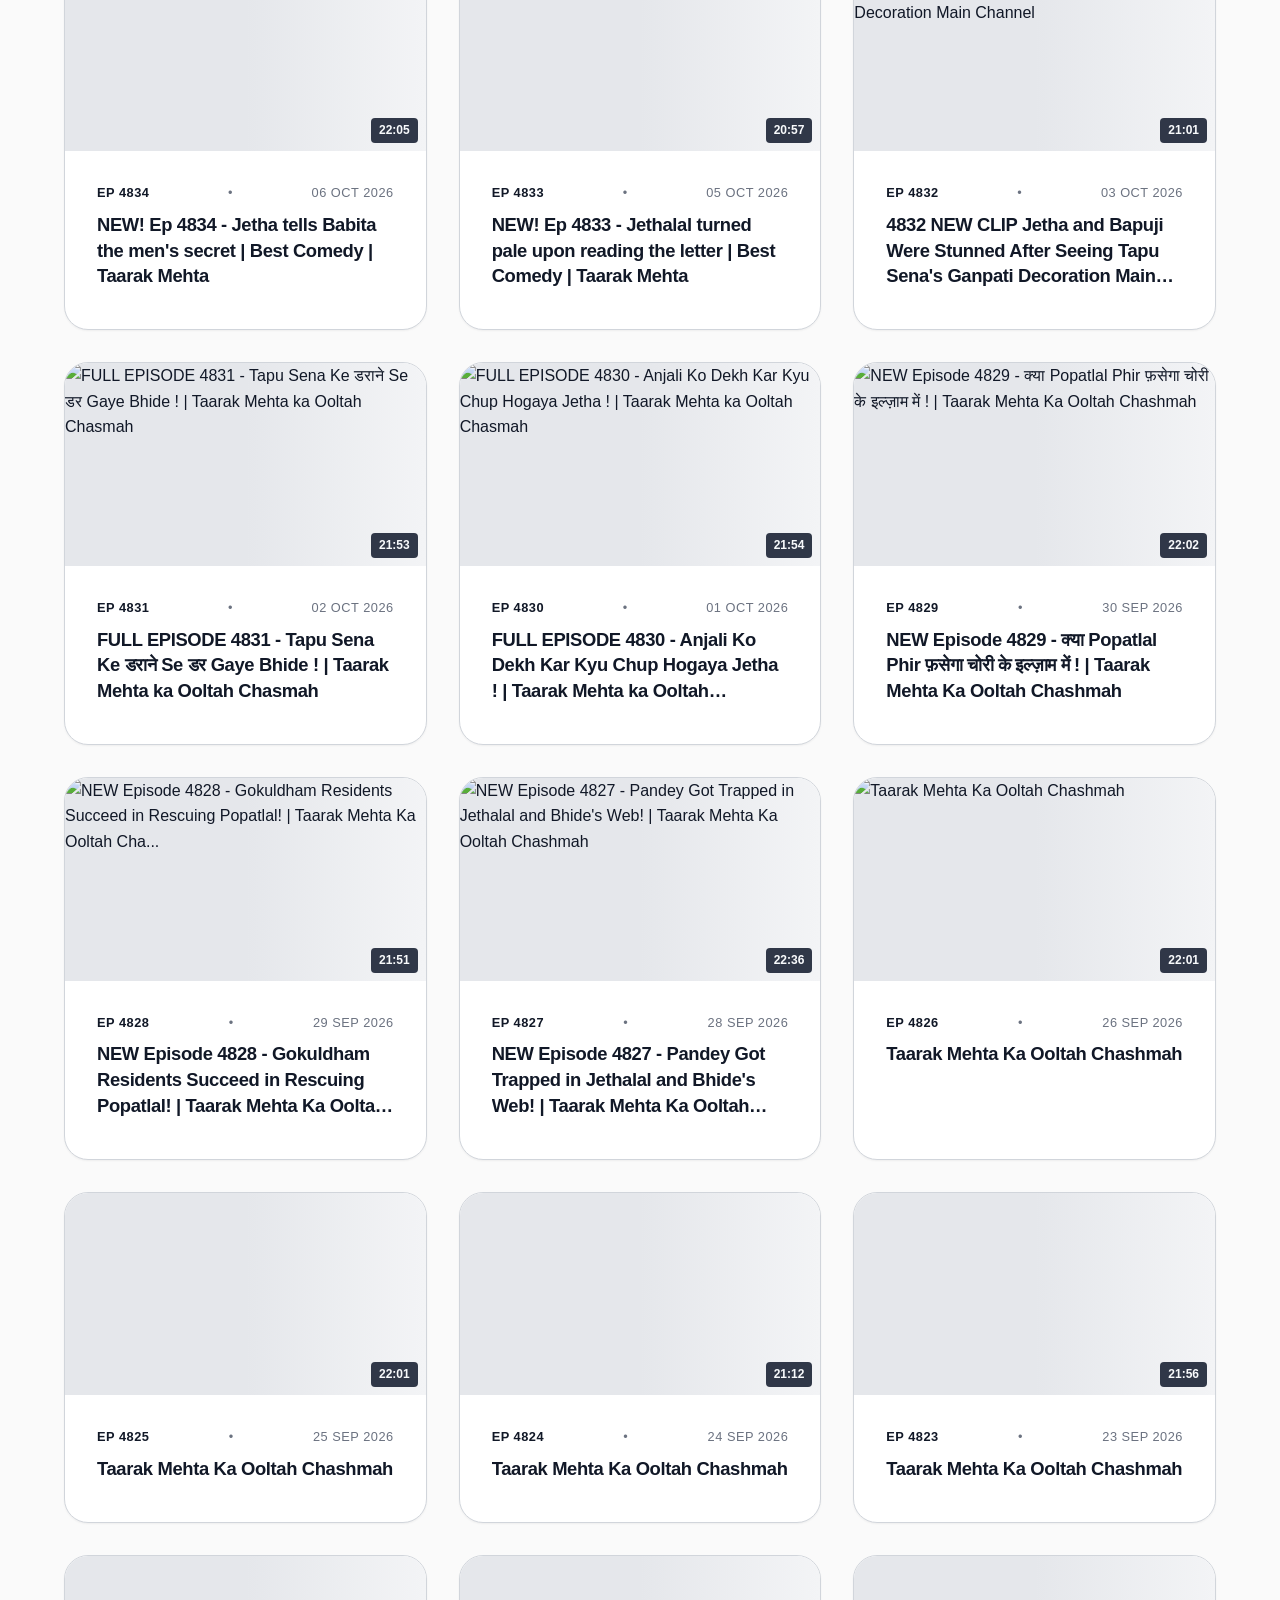
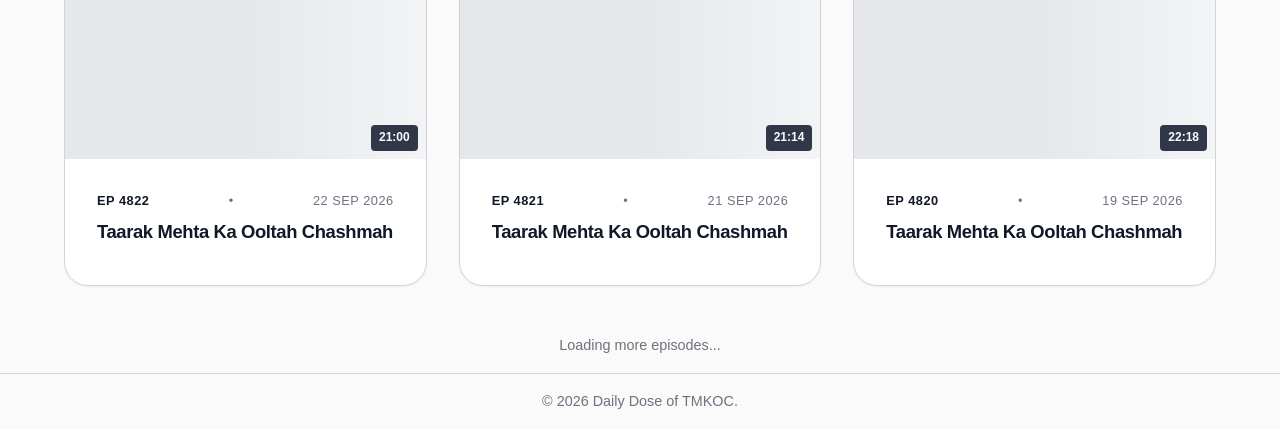
==== commit 7f064802: "fix(layout): resolve responsive header wrap to eliminate right-side overflow and blank space on mobi" ====
--- a/index.html
+++ b/index.html
@@ -29,14 +29,14 @@
     
     <!-- CSS -->
     <link rel="stylesheet" href="css/variables.css?v=1.0.3">
-    <link rel="stylesheet" href="css/layout.css?v=1.0.3">
+    <link rel="stylesheet" href="css/layout.css?v=1.0.4">
     <link rel="stylesheet" href="css/style.css?v=1.0.20">
     <link rel="stylesheet" href="css/fan-dashboard.css?v=1.0.6">
 </head>
 <body>
 
     <header>
-        <div class="container header-content" style="display: flex; align-items: center; justify-content: space-between; gap: 16px;">
+        <div class="container header-content">
             
             <!-- Left Group: Watch Back Button (Watch View only) + Logo ("Daily Dose of TMKOC") -->
             <div class="header-left-group" style="display: flex; align-items: center; gap: 10px; flex-shrink: 0;">
--- a/css/layout.css
+++ b/css/layout.css
@@ -46,6 +46,27 @@
   align-items: center;
   justify-content: space-between;
   gap: 16px;
+}
+
+.header-left-group {
+  display: flex;
+  align-items: center;
+  gap: 10px;
+  flex-shrink: 0;
+}
+
+.header-middle-wrap {
+  display: flex;
+  align-items: center;
+  gap: 8px;
+  min-width: 0;
+}
+
+header nav {
+  display: flex;
+  align-items: center;
+  gap: 10px;
+  flex-shrink: 0;
 }
 
 .logo {
@@ -99,19 +120,23 @@
   font-size: 0.9rem;
 }
 
-@media (max-width: 768px) {
-  .container {
-    padding: 0 var(--space-md);
-  }
-  .news-grid {
-    grid-template-columns: 1fr;
-  }
+/* Responsive Header: below 1200px, wrap middle search & filters cleanly to row 2 */
+@media (max-width: 1200px) {
   .header-content {
     flex-wrap: wrap;
-    gap: 16px;
+    row-gap: 12px;
+  }
+  .header-left-group {
+    order: 1;
+  }
+  header nav {
+    order: 2;
+    margin-left: auto;
   }
   .header-middle-wrap {
-    flex: 1 1 auto;
+    order: 3;
+    flex: 1 1 100%;
+    width: 100%;
     max-width: 100%;
     display: flex;
     align-items: center;
@@ -134,3 +159,25 @@
     flex-shrink: 0;
   }
 }
+
+@media (max-width: 768px) {
+  .container {
+    padding: 0 var(--space-md);
+  }
+  .news-grid {
+    grid-template-columns: 1fr;
+  }
+}
+
+@media (max-width: 480px) {
+  .container {
+    padding: 0 var(--space-sm);
+  }
+  header nav {
+    gap: 6px;
+  }
+  .nav-pill-chip {
+    padding: 6px 10px !important;
+    font-size: 11px !important;
+  }
+}
